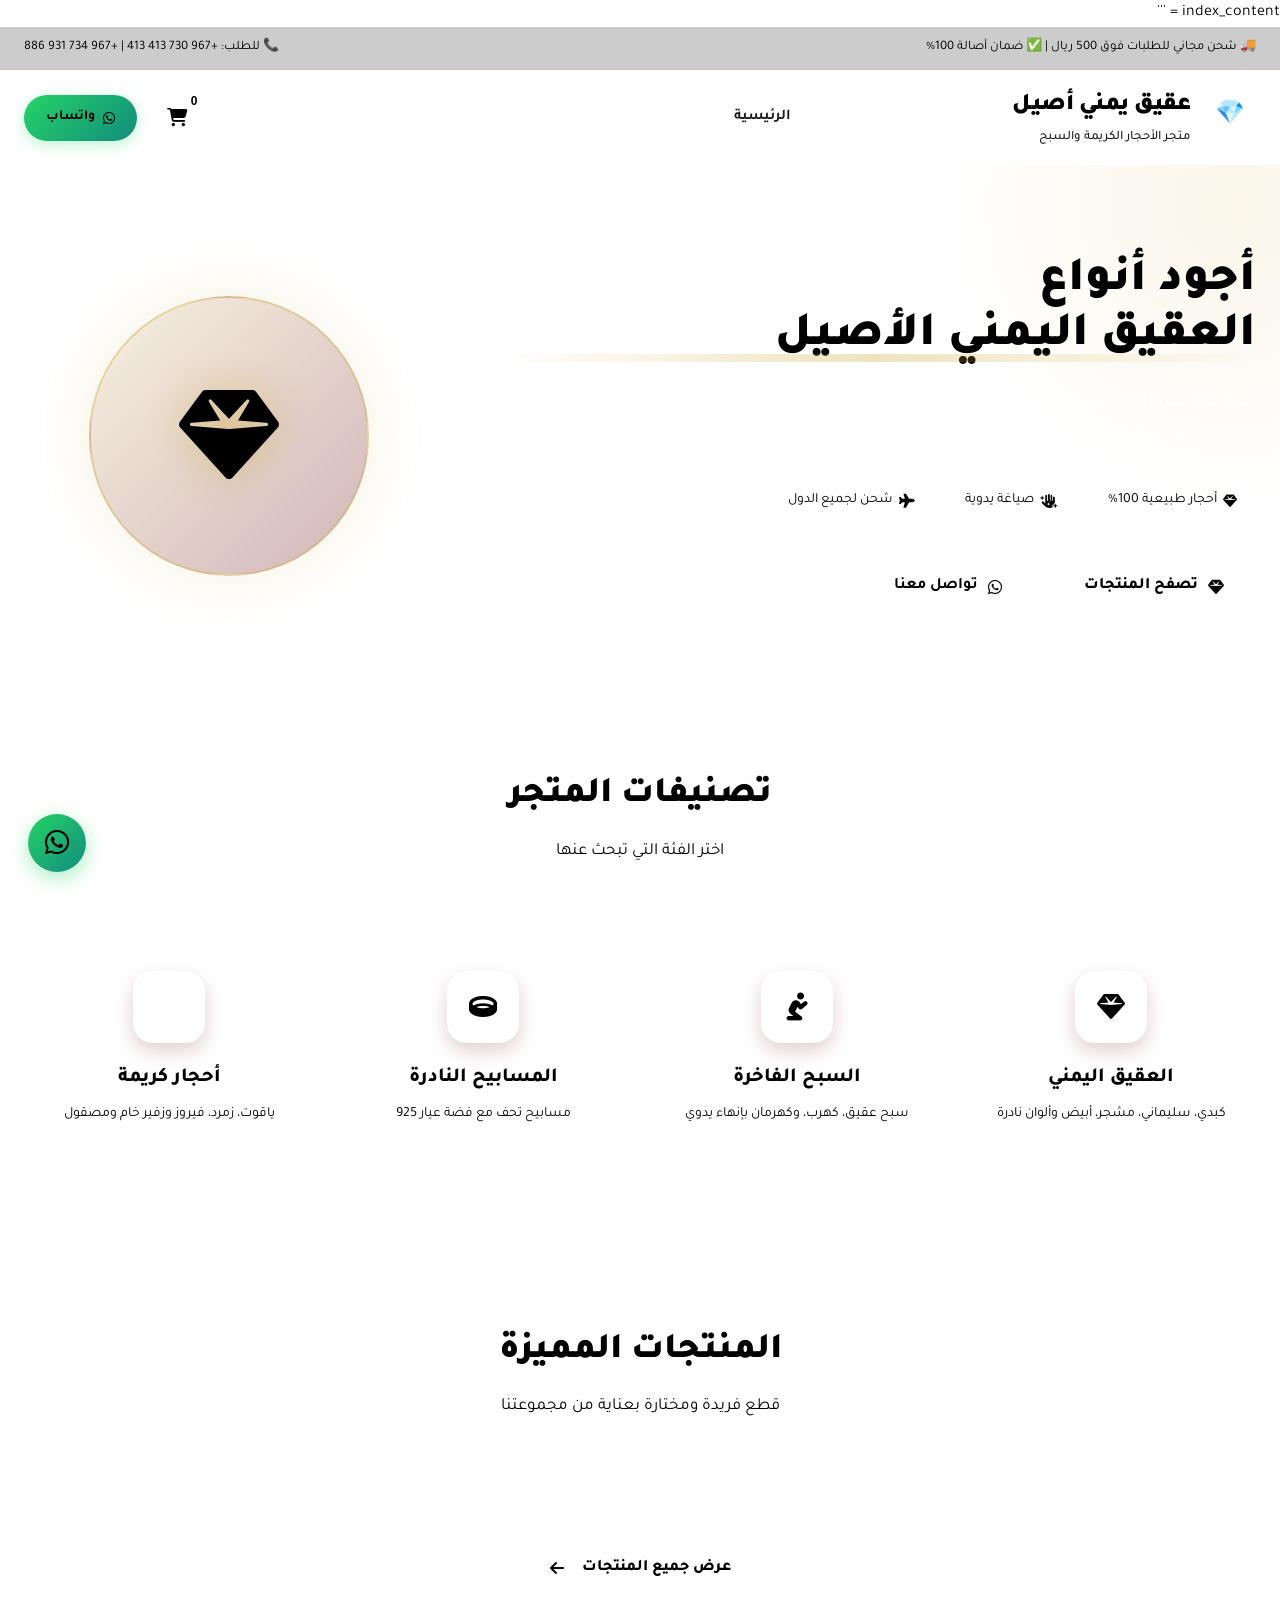
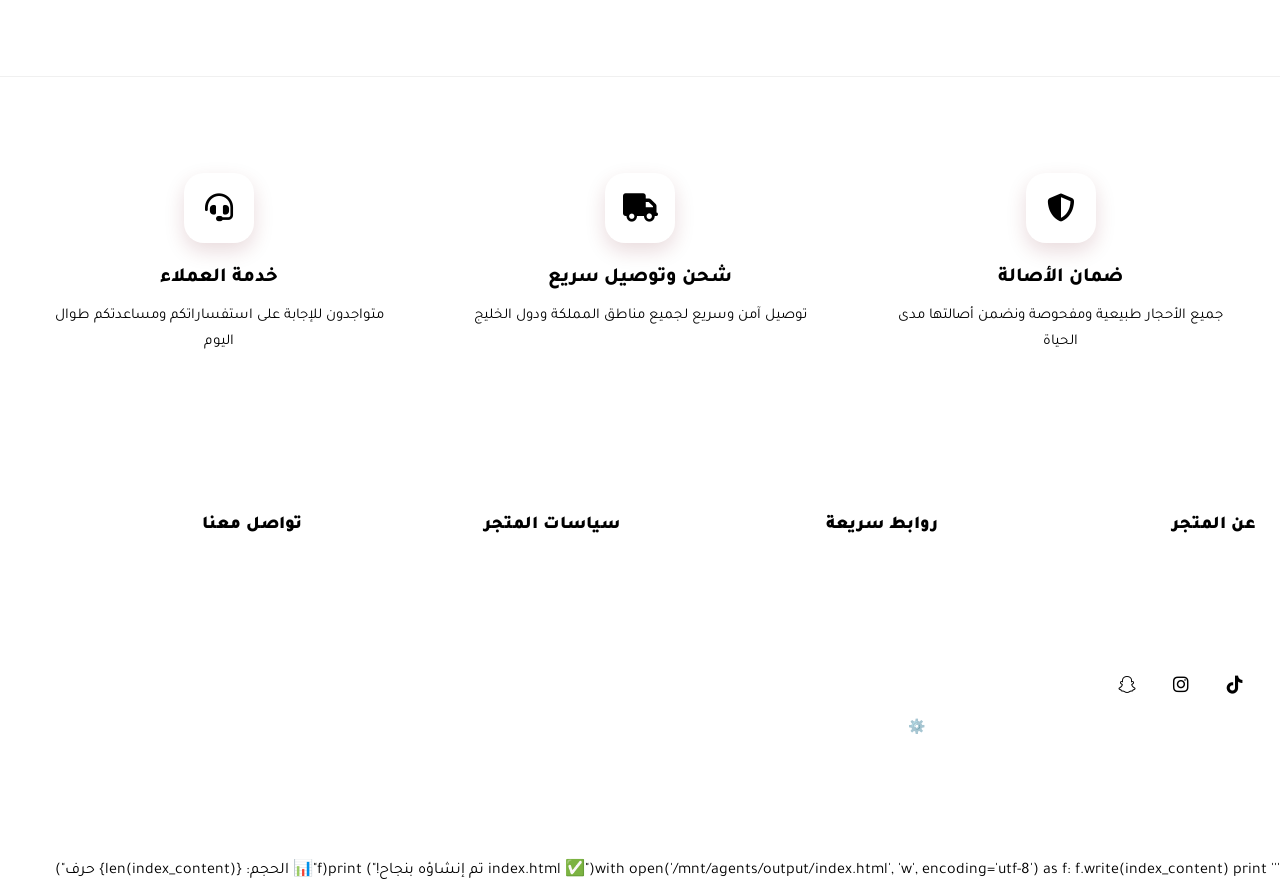
==== index.html @ d1521165 "Add files via upload" ====
index_content = '''<!DOCTYPE html>
<html lang="ar" dir="rtl">
<head>
    <meta charset="UTF-8">
    <meta name="viewport" content="width=device-width, initial-scale=1.0">
    <meta name="description" content="متجر عقيق يمني أصيل - أجود أنواع العقيق اليمني والأحجار الكريمة والسبح الفاخرة مباشرة من اليمن">
    <meta name="keywords" content="عقيق يمني, أحجار كريمة, سبح, مسباح, ياقوت, زمرد">
    <title>عقيق يمني أصيل - متجر الأحجار الكريمة والسبح</title>
    <link href="https://fonts.googleapis.com/css2?family=Tajawal:wght@300;400;500;700;800;900&display=swap" rel="stylesheet">
    <link rel="stylesheet" href="https://cdnjs.cloudflare.com/ajax/libs/font-awesome/6.4.0/css/all.min.css">
    <link rel="stylesheet" href="style.css">
</head>
<body>

    <!-- HEADER -->
    <header class="header">
        <div class="header-top">
            <div class="container">
                <span>🚚 شحن مجاني للطلبات فوق 500 ريال | ✅ ضمان أصالة 100%</span>
                <span>📞 للطلب: +967 730 413 413 | +967 734 931 886</span>
            </div>
        </div>
        <div class="header-main">
            <div class="container">
                <a href="index.html" class="logo">
                    <div class="logo-icon">💎</div>
                    <div class="logo-text">
                        <h1>عقيق يمني أصيل</h1>
                        <span>متجر الأحجار الكريمة والسبح</span>
                    </div>
                </a>
                
                <button class="mobile-menu-btn" aria-label="قائمة التصفح">
                    <i class="fas fa-bars"></i>
                </button>

                <ul class="nav-links">
                    <li><a href="index.html" class="active">الرئيسية</a></li>
                    <li><a href="products.html">المنتجات</a></li>
                    <li><a href="about.html">من نحن</a></li>
                    <li><a href="contact.html">اتصل بنا</a></li>
                </ul>
                <div class="header-actions">
                    <button class="cart-btn" onclick="toggleCart()" title="سلة التسوق">
                        <i class="fas fa-shopping-cart"></i>
                        <span class="cart-count" id="cartCount">0</span>
                    </button>
                    <a href="https://wa.me/967730413413" class="whatsapp-btn-header" target="_blank">
                        <i class="fab fa-whatsapp"></i>
                        واتساب
                    </a>
                </div>
            </div>
        </div>
    </header>

    <!-- HERO SECTION -->
    <section class="hero">
        <div class="container">
            <div class="hero-content">
                <h2>أجود أنواع <span>العقيق اليمني الأصيل</span></h2>
                <p>نقدم لكم تشكيلة فاخرة ومختارة بعناية من العقيق اليمني الطبيعي 100% والأحجار الكريمة والسبح الفاخرة المباشرة من جبال اليمن.</p>
                <div class="hero-badges">
                    <span class="badge"><i class="fas fa-gem"></i> أحجار طبيعية 100%</span>
                    <span class="badge"><i class="fas fa-hand-sparkles"></i> صياغة يدوية</span>
                    <span class="badge"><i class="fas fa-plane"></i> شحن لجميع الدول</span>
                </div>
                <div class="hero-buttons">
                    <a href="products.html" class="btn-primary">
                        <i class="fas fa-gem"></i>
                        تصفح المنتجات
                    </a>
                    <a href="https://wa.me/967730413413" class="btn-secondary" target="_blank">
                        <i class="fab fa-whatsapp"></i>
                        تواصل معنا
                    </a>
                </div>
            </div>
            <div class="hero-image">
                <div class="gem-showcase">
                    <i class="fas fa-gem"></i>
                </div>
            </div>
        </div>
    </section>

    <!-- CATEGORIES SECTION -->
    <section class="categories">
        <div class="container">
            <div class="section-title">
                <h3>تصنيفات المتجر</h3>
                <p>اختر الفئة التي تبحث عنها</p>
                <div class="line"></div>
            </div>
            <div class="categories-grid">
                <a href="products.html?cat=عقيق" class="category-card">
                    <div class="category-icon"><i class="fas fa-gem"></i></div>
                    <h4>العقيق اليمني</h4>
                    <p>كبدي، سليماني، مشجر، أبيض وألوان نادرة</p>
                </a>
                <a href="products.html?cat=سبح" class="category-card">
                    <div class="category-icon"><i class="fas fa-pray"></i></div>
                    <h4>السبح الفاخرة</h4>
                    <p>سبح عقيق، كهرب، وكهرمان بإنهاء يدوي</p>
                </a>
                <a href="products.html?cat=مسباح" class="category-card">
                    <div class="category-icon"><i class="fas fa-ring"></i></div>
                    <h4>المسابيح النادرة</h4>
                    <p>مسابيح تحف مع فضة عيار 925</p>
                </a>
                <a href="products.html?cat=أحجار كريمة" class="category-card">
                    <div class="category-icon"><i class="fas fa-sparkles"></i></div>
                    <h4>أحجار كريمة</h4>
                    <p>ياقوت، زمرد، فيروز وزفير خام ومصقول</p>
                </a>
            </div>
        </div>
    </section>

    <!-- FEATURED PRODUCTS SECTION -->
    <section class="products" style="background:var(--light);">
        <div class="container">
            <div class="section-title">
                <h3>المنتجات المميزة</h3>
                <p>قطع فريدة ومختارة بعناية من مجموعتنا</p>
                <div class="line"></div>
            </div>
            <div class="products-grid" id="featuredProducts">
                <!-- سيتم ملؤها عبر JavaScript -->
            </div>
            <div style="text-align: center; margin-top: 50px;">
                <a href="products.html" class="btn-primary">
                    عرض جميع المنتجات
                    <i class="fas fa-arrow-left" style="margin-right:8px;"></i>
                </a>
            </div>
        </div>
    </section>

    <!-- FEATURES SECTION -->
    <section class="features">
        <div class="container">
            <div class="features-grid">
                <div class="feature-item">
                    <div class="feature-icon"><i class="fas fa-shield-alt"></i></div>
                    <h4>ضمان الأصالة</h4>
                    <p>جميع الأحجار طبيعية ومفحوصة ونضمن أصالتها مدى الحياة</p>
                </div>
                <div class="feature-item">
                    <div class="feature-icon"><i class="fas fa-truck"></i></div>
                    <h4>شحن وتوصيل سريع</h4>
                    <p>توصيل آمن وسريع لجميع مناطق المملكة ودول الخليج</p>
                </div>
                <div class="feature-item">
                    <div class="feature-icon"><i class="fas fa-headset"></i></div>
                    <h4>خدمة العملاء</h4>
                    <p>متواجدون للإجابة على استفساراتكم ومساعدتكم طوال اليوم</p>
                </div>
            </div>
        </div>
    </section>

    <!-- FOOTER -->
    <footer class="footer">
        <div class="container">
            <div class="footer-grid">
                <div class="footer-section">
                    <h4>عن المتجر</h4>
                    <p>متجر متخصص في بيع العقيق اليمني الأصلي والأحجار الكريمة والسبح الفاخرة المباشرة من المصدر.</p>
                    <div class="social-links">
                        <a href="#" aria-label="تيك توك"><i class="fab fa-tiktok"></i></a>
                        <a href="#" aria-label="انستغرام"><i class="fab fa-instagram"></i></a>
                        <a href="#" aria-label="سناب شات"><i class="fab fa-snapchat"></i></a>
                    </div>
                </div>
                <div class="footer-section">
                    <h4>روابط سريعة</h4>
                    <ul class="footer-links">
                        <li><a href="index.html">الرئيسية</a></li>
                        <li><a href="products.html">المنتجات</a></li>
                        <li><a href="about.html">من نحن</a></li>
                        <li><a href="contact.html">اتصل بنا</a></li>
                        <li><a href="admin.html">⚙️ لوحة الإدارة</a></li>
                    </ul>
                </div>
                <div class="footer-section">
                    <h4>سياسات المتجر</h4>
                    <ul class="footer-links">
                        <li><a href="privacy.html">سياسة الخصوصية</a></li>
                        <li><a href="return.html">سياسة الإرجاع</a></li>
                        <li><a href="terms.html">شروط الاستخدام</a></li>
                    </ul>
                </div>
                <div class="footer-section footer-contact">
                    <h4>تواصل معنا</h4>
                    <p><i class="fab fa-whatsapp"></i> +967 730 413 413 (محمد مقبل)</p>
                    <p><i class="fab fa-whatsapp"></i> +967 734 931 886 (مازن الصانع)</p>
                    <p><i class="fas fa-envelope"></i> info@yemeni-agates.com</p>
                </div>
            </div>
            <div class="footer-bottom">
                <p>© 2026 عقيق يمني أصيل. جميع الحقوق محفوظة.</p>
            </div>
        </div>
    </footer>

    <!-- CART SIDEBAR -->
    <div class="cart-overlay" id="cartOverlay" onclick="toggleCart()"></div>
    <div class="cart-sidebar" id="cartSidebar">
        <div class="cart-header">
            <h3>🛒 سلة التسوق</h3>
            <button class="close-cart" onclick="toggleCart()"><i class="fas fa-times"></i></button>
        </div>
        <div class="cart-items" id="cartItems">
            <div class="cart-empty">
                <i class="fas fa-shopping-cart"></i>
                <p>السلة فارغة</p>
            </div>
        </div>
        <div class="cart-footer" id="cartFooter" style="display: none;">
            <div class="cart-total">
                <span>الإجمالي:</span>
                <span id="cartTotal">0 ريال</span>
            </div>
            <button class="checkout-btn" onclick="checkoutWhatsApp()">
                <i class="fab fa-whatsapp"></i>
                إتمام الطلب عبر واتساب
            </button>
        </div>
    </div>

    <!-- WHATSAPP FLOAT BUTTON -->
    <div class="whatsapp-float">
        <a href="https://wa.me/967730413413" target="_blank" title="تواصل معنا عبر واتساب" aria-label="واتساب">
            <i class="fab fa-whatsapp"></i>
        </a>
    </div>

    <div class="toast" id="toast">
        <i class="fas fa-check-circle"></i>
        <span id="toastMessage">تمت الإضافة للسلة</span>
    </div>

    <script src="app.js"></script>
</body>
</html>'''

with open('/mnt/agents/output/index.html', 'w', encoding='utf-8') as f:
    f.write(index_content)

print("✅ index.html تم إنشاؤه بنجاح!")
print(f"📊 الحجم: {len(index_content)} حرف")
---- style.css ----
css_content = '''@import url('https://fonts.googleapis.com/css2?family=Tajawal:wght@300;400;500;700;800;900&display=swap');

:root {
    --primary: #6B0F1A;
    --primary-light: #9B2335;
    --primary-dark: #4A0810;
    --gold: #C9A227;
    --gold-light: #E8D5A3;
    --gold-dark: #9A7B1A;
    --dark: #0F0F0F;
    --dark-light: #1A1A1A;
    --light: #FAF7F2;
    --white: #FFFFFF;
    --gray: #6B7280;
    --gray-light: #9CA3AF;
    --gray-bg: #F3F4F6;
    --success: #059669;
    --danger: #DC2626;
    --shadow-sm: 0 1px 2px 0 rgba(0, 0, 0, 0.05);
    --shadow: 0 4px 6px -1px rgba(0, 0, 0, 0.1), 0 2px 4px -1px rgba(0, 0, 0, 0.06);
    --shadow-md: 0 10px 15px -3px rgba(0, 0, 0, 0.1), 0 4px 6px -2px rgba(0, 0, 0, 0.05);
    --shadow-lg: 0 20px 25px -5px rgba(0, 0, 0, 0.1), 0 10px 10px -5px rgba(0, 0, 0, 0.04);
    --shadow-gold: 0 4px 20px rgba(201, 162, 39, 0.25);
    --radius-sm: 8px;
    --radius: 12px;
    --radius-lg: 20px;
    --radius-xl: 28px;
    --transition: all 0.3s cubic-bezier(0.4, 0, 0.2, 1);
}

* { margin: 0; padding: 0; box-sizing: border-box; }

html { scroll-behavior: smooth; }

body {
    font-family: 'Tajawal', sans-serif;
    background: var(--light);
    color: var(--dark);
    line-height: 1.7;
    overflow-x: hidden;
    font-size: 16px;
}

.container { max-width: 1280px; margin: 0 auto; padding: 0 24px; }

/* ===== SCROLLBAR ===== */
::-webkit-scrollbar { width: 8px; }
::-webkit-scrollbar-track { background: var(--light); }
::-webkit-scrollbar-thumb { background: var(--primary); border-radius: 4px; }
::-webkit-scrollbar-thumb:hover { background: var(--primary-dark); }

/* ===== ANIMATIONS ===== */
@keyframes fadeInUp {
    from { opacity: 0; transform: translateY(30px); }
    to { opacity: 1; transform: translateY(0); }
}

@keyframes fadeIn {
    from { opacity: 0; }
    to { opacity: 1; }
}

@keyframes shimmer {
    0% { background-position: -1000px 0; }
    100% { background-position: 1000px 0; }
}

@keyframes float {
    0%, 100% { transform: translateY(0); }
    50% { transform: translateY(-10px); }
}

@keyframes pulse-gold {
    0%, 100% { box-shadow: 0 0 0 0 rgba(201, 162, 39, 0.4); }
    50% { box-shadow: 0 0 0 15px rgba(201, 162, 39, 0); }
}

.animate-fade-in { animation: fadeIn 0.6s ease-out; }
.animate-fade-up { animation: fadeInUp 0.6s ease-out; }

/* ===== HEADER ===== */
.header {
    background: linear-gradient(135deg, var(--primary) 0%, var(--primary-dark) 100%);
    position: sticky;
    top: 0;
    z-index: 1000;
    box-shadow: var(--shadow-lg);
}

.header-top {
    background: rgba(0,0,0,0.2);
    padding: 10px 0;
    font-size: 13px;
    color: var(--gold-light);
    border-bottom: 1px solid rgba(201, 162, 39, 0.15);
}

.header-top .container {
    display: flex;
    justify-content: space-between;
    align-items: center;
    flex-wrap: wrap;
    gap: 8px;
}

.header-main { padding: 16px 0; }
.header-main .container {
    display: flex;
    justify-content: space-between;
    align-items: center;
    gap: 20px;
}

.logo {
    display: flex;
    align-items: center;
    gap: 14px;
    color: var(--white);
    text-decoration: none;
    transition: var(--transition);
}

.logo:hover { transform: scale(1.02); }

.logo-icon {
    width: 52px;
    height: 52px;
    background: linear-gradient(135deg, var(--gold), var(--gold-light));
    border-radius: 50%;
    display: flex;
    align-items: center;
    justify-content: center;
    font-size: 24px;
    color: var(--primary);
    box-shadow: var(--shadow-gold);
    animation: float 3s ease-in-out infinite;
}

.logo-text h1 { font-size: 24px; font-weight: 900; color: var(--white); letter-spacing: -0.5px; }
.logo-text span { font-size: 13px; color: var(--gold-light); opacity: 0.9; font-weight: 500; }

.nav-links {
    display: flex;
    gap: 8px;
    list-style: none;
    align-items: center;
}

.nav-links a {
    color: rgba(255,255,255,0.9);
    text-decoration: none;
    font-weight: 600;
    font-size: 15px;
    padding: 10px 20px;
    border-radius: 30px;
    transition: var(--transition);
    position: relative;
    overflow: hidden;
}

.nav-links a::before {
    content: '';
    position: absolute;
    top: 0; left: 0; right: 0; bottom: 0;
    background: rgba(255,255,255,0.1);
    border-radius: 30px;
    transform: scaleX(0);
    transform-origin: right;
    transition: transform 0.3s ease;
}

.nav-links a:hover::before,
.nav-links a.active::before { transform: scaleX(1); }

.nav-links a:hover,
.nav-links a.active {
    color: var(--gold-light);
}

.header-actions { display: flex; align-items: center; gap: 16px; }

.cart-btn {
    position: relative;
    background: linear-gradient(135deg, var(--gold), var(--gold-dark));
    color: var(--primary-dark);
    border: none;
    width: 48px;
    height: 48px;
    border-radius: 50%;
    cursor: pointer;
    font-size: 18px;
    box-shadow: var(--shadow-gold);
    transition: var(--transition);
    display: flex;
    align-items: center;
    justify-content: center;
}

.cart-btn:hover { transform: scale(1.1) rotate(-5deg); }

.cart-count {
    position: absolute;
    top: -4px;
    right: -4px;
    background: var(--white);
    color: var(--primary);
    width: 22px;
    height: 22px;
    border-radius: 50%;
    font-size: 12px;
    font-weight: 900;
    display: flex;
    align-items: center;
    justify-content: center;
    box-shadow: var(--shadow-sm);
}

.whatsapp-btn-header {
    background: linear-gradient(135deg, #25D366, #128C7E);
    color: var(--white);
    padding: 11px 22px;
    border-radius: 30px;
    font-weight: 700;
    font-size: 14px;
    display: flex;
    align-items: center;
    gap: 8px;
    text-decoration: none;
    box-shadow: 0 4px 15px rgba(37, 211, 102, 0.3);
    transition: var(--transition);
}

.whatsapp-btn-header:hover {
    transform: translateY(-2px);
    box-shadow: 0 6px 20px rgba(37, 211, 102, 0.4);
}

.mobile-menu-btn {
    display: none;
    background: rgba(255,255,255,0.1);
    border: none;
    color: var(--white);
    width: 44px;
    height: 44px;
    border-radius: 12px;
    font-size: 20px;
    cursor: pointer;
    backdrop-filter: blur(10px);
}

/* ===== HERO SECTION ===== */
.hero {
    background: linear-gradient(135deg, var(--primary) 0%, var(--primary-dark) 50%, #2D0A0F 100%);
    padding: 90px 0 70px;
    color: var(--white);
    position: relative;
    overflow: hidden;
}

.hero::before {
    content: '';
    position: absolute;
    top: -50%;
    right: -20%;
    width: 600px;
    height: 600px;
    background: radial-gradient(circle, rgba(201, 162, 39, 0.1) 0%, transparent 70%);
    border-radius: 50%;
}

.hero .container {
    display: grid;
    grid-template-columns: 1.3fr 0.7fr;
    gap: 60px;
    align-items: center;
    position: relative;
    z-index: 1;
}

.hero-content { animation: fadeInUp 0.8s ease-out; }

.hero-content h2 {
    font-size: 48px;
    font-weight: 900;
    line-height: 1.15;
    margin-bottom: 20px;
    color: var(--white);
}

.hero-content h2 span {
    color: var(--gold);
    display: block;
    position: relative;
}

.hero-content h2 span::after {
    content: '';
    position: absolute;
    bottom: 4px;
    right: 0;
    width: 100%;
    height: 8px;
    background: linear-gradient(90deg, transparent, rgba(201, 162, 39, 0.3), transparent);
    border-radius: 4px;
}

.hero-content p {
    font-size: 18px;
    color: rgba(255,255,255,0.85);
    margin-bottom: 30px;
    line-height: 1.8;
    max-width: 90%;
}

.hero-badges { display: flex; gap: 12px; margin-bottom: 35px; flex-wrap: wrap; }

.badge {
    background: rgba(255,255,255,0.08);
    padding: 8px 18px;
    border-radius: 30px;
    font-size: 14px;
    color: var(--white);
    border: 1px solid rgba(255,255,255,0.15);
    backdrop-filter: blur(10px);
    display: flex;
    align-items: center;
    gap: 6px;
}

.hero-buttons { display: flex; gap: 16px; flex-wrap: wrap; }

.btn-primary {
    background: linear-gradient(135deg, var(--gold), var(--gold-dark));
    color: var(--primary-dark);
    padding: 14px 32px;
    border-radius: 30px;
    text-decoration: none;
    font-weight: 800;
    font-size: 16px;
    display: inline-flex;
    align-items: center;
    gap: 10px;
    box-shadow: var(--shadow-gold);
    transition: var(--transition);
    border: none;
    cursor: pointer;
}

.btn-primary:hover {
    transform: translateY(-3px);
    box-shadow: 0 8px 25px rgba(201, 162, 39, 0.4);
}

.btn-secondary {
    background: transparent;
    color: var(--white);
    padding: 14px 32px;
    border-radius: 30px;
    text-decoration: none;
    font-weight: 700;
    font-size: 16px;
    border: 2px solid rgba(255,255,255,0.25);
    display: inline-flex;
    align-items: center;
    gap: 10px;
    transition: var(--transition);
    backdrop-filter: blur(10px);
}

.btn-secondary:hover {
    background: rgba(255,255,255,0.1);
    border-color: rgba(255,255,255,0.4);
    transform: translateY(-3px);
}

.gem-showcase {
    width: 280px;
    height: 280px;
    background: linear-gradient(135deg, rgba(201, 162, 39, 0.15), rgba(107, 15, 26, 0.3));
    border-radius: 50%;
    display: flex;
    align-items: center;
    justify-content: center;
    margin: 0 auto;
    border: 2px solid rgba(201, 162, 39, 0.3);
    box-shadow: 0 0 60px rgba(201, 162, 39, 0.15);
    animation: float 4s ease-in-out infinite;
}

.gem-showcase i { font-size: 100px; color: var(--gold); filter: drop-shadow(0 0 20px rgba(201, 162, 39, 0.4)); }

/* ===== CATEGORIES ===== */
.categories { padding: 80px 0; background: var(--white); }

.categories-grid {
    display: grid;
    grid-template-columns: repeat(auto-fit, minmax(240px, 1fr));
    gap: 24px;
}

.category-card {
    background: var(--light);
    border-radius: var(--radius-lg);
    padding: 35px 25px;
    text-align: center;
    text-decoration: none;
    color: var(--dark);
    border: 1px solid transparent;
    transition: var(--transition);
    display: block;
    position: relative;
    overflow: hidden;
}

.category-card::before {
    content: '';
    position: absolute;
    top: 0; left: 0; right: 0;
    height: 4px;
    background: linear-gradient(90deg, var(--primary), var(--gold));
    transform: scaleX(0);
    transition: transform 0.3s ease;
}

.category-card:hover::before { transform: scaleX(1); }

.category-card:hover {
    transform: translateY(-8px);
    box-shadow: var(--shadow-lg);
    border-color: rgba(201, 162, 39, 0.2);
}

.category-icon {
    width: 72px;
    height: 72px;
    background: linear-gradient(135deg, var(--primary), var(--primary-light));
    border-radius: 20px;
    display: flex;
    align-items: center;
    justify-content: center;
    margin: 0 auto 18px;
    font-size: 28px;
    color: var(--gold);
    box-shadow: 0 8px 20px rgba(107, 15, 26, 0.2);
    transition: var(--transition);
}

.category-card:hover .category-icon {
    transform: scale(1.1) rotate(-5deg);
}

.category-card h4 { font-size: 20px; font-weight: 800; color: var(--primary); margin-bottom: 8px; }
.category-card p { font-size: 14px; color: var(--gray); line-height: 1.6; }

/* ===== SECTION TITLES ===== */
.section-title { text-align: center; margin-bottom: 50px; }
.section-title h3 { font-size: 36px; font-weight: 900; color: var(--dark); margin-bottom: 10px; }
.section-title p { color: var(--gray); font-size: 17px; }
.section-title .line {
    width: 60px;
    height: 4px;
    background: linear-gradient(90deg, var(--primary), var(--gold));
    margin: 15px auto 0;
    border-radius: 2px;
}

/* ===== FILTER TABS ===== */
.filter-tabs {
    display: flex;
    gap: 12px;
    justify-content: center;
    margin-bottom: 40px;
    flex-wrap: wrap;
}

.filter-tab {
    padding: 10px 24px;
    border-radius: 30px;
    border: 1.5px solid #E5E7EB;
    background: var(--white);
    font-weight: 600;
    font-size: 15px;
    cursor: pointer;
    transition: var(--transition);
    color: var(--gray);
    font-family: 'Tajawal', sans-serif;
}

.filter-tab:hover {
    border-color: var(--primary);
    color: var(--primary);
}

.filter-tab.active {
    background: linear-gradient(135deg, var(--primary), var(--primary-light));
    color: var(--white);
    border-color: var(--primary);
    box-shadow: 0 4px 15px rgba(107, 15, 26, 0.25);
}

/* ===== SEARCH BAR ===== */
.search-box {
    max-width: 500px;
    margin: 0 auto 35px;
    position: relative;
}

.search-box input {
    width: 100%;
    padding: 14px 50px 14px 20px;
    border: 2px solid #E5E7EB;
    border-radius: 30px;
    font-size: 15px;
    font-family: 'Tajawal', sans-serif;
    transition: var(--transition);
    background: var(--white);
}

.search-box input:focus {
    outline: none;
    border-color: var(--gold);
    box-shadow: 0 0 0 4px rgba(201, 162, 39, 0.1);
}

.search-box i {
    position: absolute;
    right: 20px;
    top: 50%;
    transform: translateY(-50%);
    color: var(--gray-light);
    font-size: 18px;
}

/* ===== PRODUCT CARDS ===== */
.products { padding: 80px 0; }
.products-grid {
    display: grid;
    grid-template-columns: repeat(auto-fill, minmax(280px, 1fr));
    gap: 28px;
}

.product-card {
    background: var(--white);
    border-radius: var(--radius-lg);
    overflow: hidden;
    transition: var(--transition);
    border: 1px solid #F0F0F0;
    position: relative;
    box-shadow: var(--shadow-sm);
}

.product-card:hover {
    transform: translateY(-8px);
    box-shadow: var(--shadow-lg);
    border-color: rgba(201, 162, 39, 0.2);
}

.product-image {
    position: relative;
    aspect-ratio: 1;
    background: linear-gradient(135deg, #F8F8F8, #F0F0F0);
    overflow: hidden;
    display: flex;
    align-items: center;
    justify-content: center;
}

.product-image img {
    width: 100%;
    height: 100%;
    object-fit: cover;
    transition: transform 0.5s ease;
}

.product-card:hover .product-image img { transform: scale(1.08); }

.product-badges {
    position: absolute;
    top: 14px;
    right: 14px;
    z-index: 2;
    display: flex;
    flex-direction: column;
    gap: 6px;
}

.product-badge {
    padding: 5px 14px;
    border-radius: 20px;
    font-size: 12px;
    font-weight: 800;
    box-shadow: var(--shadow-sm);
}

.badge-new { background: linear-gradient(135deg, var(--gold), var(--gold-dark)); color: var(--primary-dark); }
.badge-sale { background: linear-gradient(135deg, var(--primary), var(--primary-light)); color: var(--white); }
.badge-hot { background: linear-gradient(135deg, #EF4444, #DC2626); color: var(--white); }
.badge-sold { background: linear-gradient(135deg, #6B7280, #4B5563); color: var(--white); }

.product-actions {
    position: absolute;
    bottom: 16px;
    left: 50%;
    transform: translateX(-50%) translateY(15px);
    display: flex;
    gap: 12px;
    opacity: 0;
    transition: all 0.35s ease;
    z-index: 10;
}

.product-card:hover .product-actions {
    opacity: 1;
    transform: translateX(-50%) translateY(0);
}

.action-btn {
    width: 46px;
    height: 46px;
    border-radius: 50%;
    border: none;
    cursor: pointer;
    display: flex;
    align-items: center;
    justify-content: center;
    font-size: 18px;
    box-shadow: 0 4px 15px rgba(0,0,0,0.2);
    text-decoration: none;
    transition: var(--transition);
}

.action-btn:hover { transform: scale(1.15); }

.action-btn.add-cart { background: var(--primary); color: var(--white); }
.action-btn.whatsapp { background: #25D366; color: var(--white); }
.action-btn.view { background: var(--white); color: var(--primary); }

.product-info { padding: 22px; }

.product-category {
    font-size: 13px;
    color: var(--gold-dark);
    font-weight: 800;
    margin-bottom: 6px;
    text-transform: uppercase;
    letter-spacing: 0.5px;
}

.product-name {
    font-size: 17px;
    font-weight: 800;
    color: var(--dark);
    margin-bottom: 10px;
    line-height: 1.4;
}

.product-specs {
    display: flex;
    gap: 16px;
    font-size: 13px;
    color: var(--gray);
    margin-bottom: 14px;
}

.product-specs span { display: flex; align-items: center; gap: 5px; }

.product-price {
    display: flex;
    align-items: center;
    gap: 12px;
    flex-wrap: wrap;
}

.current-price {
    font-size: 22px;
    font-weight: 900;
    color: var(--primary);
}

.old-price {
    font-size: 15px;
    color: var(--gray-light);
    text-decoration: line-through;
}

/* ===== FEATURES SECTION ===== */
.features { padding: 60px 0; background: var(--white); border-top: 1px solid #F0F0F0; }

.features-grid {
    display: grid;
    grid-template-columns: repeat(auto-fit, minmax(280px, 1fr));
    gap: 30px;
}

.feature-item {
    text-align: center;
    padding: 35px 25px;
    border-radius: var(--radius-lg);
    background: var(--light);
    border: 1px solid transparent;
    transition: var(--transition);
}

.feature-item:hover {
    border-color: rgba(201, 162, 39, 0.2);
    transform: translateY(-4px);
    box-shadow: var(--shadow-md);
}

.feature-icon {
    width: 70px;
    height: 70px;
    background: linear-gradient(135deg, var(--primary), var(--primary-light));
    border-radius: 20px;
    display: flex;
    align-items: center;
    justify-content: center;
    margin: 0 auto 18px;
    font-size: 28px;
    color: var(--gold);
    box-shadow: 0 8px 20px rgba(107, 15, 26, 0.15);
}

.feature-item h4 { font-size: 20px; font-weight: 800; color: var(--dark); margin-bottom: 8px; }
.feature-item p { font-size: 15px; color: var(--gray); line-height: 1.7; }

/* ===== CART SIDEBAR ===== */
.cart-overlay {
    position: fixed; top: 0; left: 0; right: 0; bottom: 0;
    background: rgba(0,0,0,0.6); z-index: 2000;
    opacity: 0; visibility: hidden; transition: all 0.3s ease;
    backdrop-filter: blur(4px);
}
.cart-overlay.active { opacity: 1; visibility: visible; }

.cart-sidebar {
    position: fixed; top: 0; left: 0;
    width: 400px; max-width: 92vw; height: 100vh;
    background: var(--white); z-index: 2001;
    transform: translateX(-100%); transition: transform 0.35s cubic-bezier(0.4, 0, 0.2, 1);
    display: flex; flex-direction: column;
    box-shadow: var(--shadow-lg);
}
.cart-sidebar.active { transform: translateX(0); }

.cart-header {
    padding: 22px;
    background: linear-gradient(135deg, var(--primary), var(--primary-dark));
    color: var(--white);
    display: flex;
    justify-content: space-between;
    align-items: center;
}

.cart-header h3 { font-size: 20px; font-weight: 800; }
.close-cart {
    background: rgba(255,255,255,0.15);
    border: none;
    width: 36px;
    height: 36px;
    border-radius: 10px;
    font-size: 18px;
    cursor: pointer;
    color: var(--white);
    display: flex;
    align-items: center;
    justify-content: center;
    transition: var(--transition);
}
.close-cart:hover { background: rgba(255,255,255,0.25); }

.cart-items { flex: 1; overflow-y: auto; padding: 20px; }

.cart-empty {
    text-align: center;
    padding: 60px 20px;
    color: var(--gray-light);
}

.cart-empty i { font-size: 50px; margin-bottom: 15px; color: var(--gold-light); }
.cart-empty p { font-size: 16px; }

.cart-item {
    display: flex;
    gap: 14px;
    padding: 14px;
    background: var(--light);
    border-radius: var(--radius);
    margin-bottom: 12px;
    position: relative;
    border: 1px solid transparent;
    transition: var(--transition);
}

.cart-item:hover { border-color: rgba(201, 162, 39, 0.2); }

.cart-item-image {
    width: 70px;
    height: 70px;
    border-radius: 10px;
    overflow: hidden;
    flex-shrink: 0;
    background: var(--white);
}

.cart-item-image img { width: 100%; height: 100%; object-fit: cover; }

.cart-item-details { flex: 1; }
.cart-item-name { font-weight: 800; font-size: 14px; color: var(--dark); margin-bottom: 4px; }
.cart-item-price { color: var(--primary); font-weight: 900; font-size: 15px; }

.cart-item-qty {
    display: flex;
    align-items: center;
    gap: 10px;
    margin-top: 8px;
}

.qty-btn {
    width: 28px;
    height: 28px;
    border-radius: 8px;
    border: 1.5px solid #E5E7EB;
    background: var(--white);
    cursor: pointer;
    font-weight: 700;
    color: var(--dark);
    transition: var(--transition);
    display: flex;
    align-items: center;
    justify-content: center;
}

.qty-btn:hover { border-color: var(--primary); color: var(--primary); }

.remove-item {
    position: absolute;
    top: 8px;
    left: 8px;
    background: #FEE2E2;
    color: var(--danger);
    border: none;
    width: 24px;
    height: 24px;
    border-radius: 6px;
    cursor: pointer;
    font-size: 11px;
    display: flex;
    align-items: center;
    justify-content: center;
    transition: var(--transition);
}

.remove-item:hover { background: var(--danger); color: var(--white); }

.cart-footer {
    padding: 22px;
    border-top: 1px solid #F0F0F0;
    background: var(--white);
}

.cart-total {
    display: flex;
    justify-content: space-between;
    margin-bottom: 16px;
    font-size: 18px;
    font-weight: 900;
    color: var(--dark);
}

.checkout-btn {
    width: 100%;
    background: linear-gradient(135deg, #25D366, #128C7E);
    color: var(--white);
    border: none;
    padding: 14px;
    border-radius: 30px;
    font-weight: 800;
    font-size: 16px;
    cursor: pointer;
    display: flex;
    align-items: center;
    justify-content: center;
    gap: 10px;
    transition: var(--transition);
    box-shadow: 0 4px 15px rgba(37, 211, 102, 0.3);
}

.checkout-btn:hover {
    transform: translateY(-2px);
    box-shadow: 0 6px 20px rgba(37, 211, 102, 0.4);
}

/* ===== FOOTER ===== */
.footer { background: var(--dark); color: var(--white); padding: 60px 0 0; }

.footer-grid {
    display: grid;
    grid-template-columns: repeat(auto-fit, minmax(220px, 1fr));
    gap: 40px;
    margin-bottom: 40px;
}

.footer-section h4 {
    color: var(--gold);
    margin-bottom: 18px;
    font-weight: 900;
    font-size: 18px;
    position: relative;
    padding-bottom: 10px;
}

.footer-section h4::after {
    content: '';
    position: absolute;
    bottom: 0;
    right: 0;
    width: 40px;
    height: 3px;
    background: linear-gradient(90deg, var(--gold), transparent);
    border-radius: 2px;
}

.footer-section p { color: rgba(255,255,255,0.7); font-size: 14px; line-height: 1.8; }

.footer-links { list-style: none; }
.footer-links li { margin-bottom: 10px; }
.footer-links a {
    color: rgba(255,255,255,0.7);
    text-decoration: none;
    font-size: 14px;
    transition: var(--transition);
    display: inline-flex;
    align-items: center;
    gap: 8px;
}

.footer-links a::before {
    content: '›';
    color: var(--gold);
    font-size: 18px;
    line-height: 1;
}

.footer-links a:hover { color: var(--gold-light); padding-right: 5px; }

.footer-contact p {
    display: flex;
    align-items: center;
    gap: 10px;
    margin-bottom: 10px;
    color: rgba(255,255,255,0.8);
    font-size: 14px;
}

.footer-contact i { color: var(--gold); font-size: 16px; }

.social-links { display: flex; gap: 12px; margin-top: 20px; }

.social-links a {
    width: 42px;
    height: 42px;
    border-radius: 12px;
    background: rgba(255,255,255,0.08);
    display: flex;
    align-items: center;
    justify-content: center;
    color: var(--white);
    text-decoration: none;
    transition: var(--transition);
    font-size: 18px;
}

.social-links a:hover {
    background: var(--gold);
    color: var(--primary-dark);
    transform: translateY(-3px);
}

.footer-bottom {
    border-top: 1px solid rgba(255,255,255,0.08);
    padding: 20px 0;
    text-align: center;
    font-size: 13px;
    color: rgba(255,255,255,0.5);
}

/* ===== WHATSAPP FLOAT ===== */
.whatsapp-float {
    position: fixed;
    bottom: 28px;
    left: 28px;
    z-index: 1500;
}

.whatsapp-float a {
    width: 58px;
    height: 58px;
    background: linear-gradient(135deg, #25D366, #128C7E);
    border-radius: 50%;
    display: flex;
    align-items: center;
    justify-content: center;
    color: var(--white);
    font-size: 28px;
    text-decoration: none;
    box-shadow: 0 6px 20px rgba(37, 211, 102, 0.4);
    animation: pulse-gold 2s infinite;
    transition: var(--transition);
}

.whatsapp-float a:hover {
    transform: scale(1.1);
    box-shadow: 0 8px 25px rgba(37, 211, 102, 0.5);
}

/* ===== TOAST ===== */
.toast {
    position: fixed;
    bottom: 28px;
    right: 28px;
    background: var(--dark);
    color: var(--white);
    padding: 14px 24px;
    border-radius: var(--radius);
    display: flex;
    align-items: center;
    gap: 12px;
    z-index: 3000;
    transform: translateX(150%);
    transition: transform 0.4s cubic-bezier(0.4, 0, 0.2, 1);
    box-shadow: var(--shadow-lg);
    font-weight: 600;
    font-size: 15px;
}

.toast i { color: var(--gold); font-size: 20px; }
.toast.show { transform: translateX(0); }

/* ===== POLICY PAGES ===== */
.policy-page { padding: 80px 0; background: var(--white); min-height: 70vh; }

.policy-content {
    max-width: 800px;
    margin: 0 auto;
}

.policy-content h4 {
    color: var(--primary);
    font-size: 22px;
    font-weight: 800;
    margin: 35px 0 15px;
    padding-right: 16px;
    border-right: 4px solid var(--gold);
}

.policy-content p {
    color: var(--gray);
    font-size: 16px;
    line-height: 2;
    margin-bottom: 15px;
}

.policy-content ul {
    list-style: none;
    padding: 0;
    margin-bottom: 20px;
}

.policy-content ul li {
    color: var(--gray);
    font-size: 16px;
    line-height: 2;
    padding-right: 28px;
    position: relative;
    margin-bottom: 8px;
}

.policy-content ul li::before {
    content: '';
    position: absolute;
    right: 8px;
    top: 14px;
    width: 8px;
    height: 8px;
    background: var(--gold);
    border-radius: 50%;
}

/* ===== ADMIN PANEL ===== */
.admin-panel { min-height: 100vh; background: var(--light); }

.login-overlay {
    position: fixed;
    top: 0; left: 0; right: 0; bottom: 0;
    background: linear-gradient(135deg, var(--primary), var(--primary-dark));
    display: flex;
    align-items: center;
    justify-content: center;
    z-index: 1000;
}

.login-box {
    background: var(--white);
    padding: 45px;
    border-radius: var(--radius-xl);
    width: 100%;
    max-width: 420px;
    box-shadow: var(--shadow-lg);
    text-align: center;
}

.login-box h3 { font-size: 24px; font-weight: 900; color: var(--primary); margin-bottom: 8px; }
.login-box p { color: var(--gray); margin-bottom: 28px; font-size: 15px; }

.login-box input {
    width: 100%;
    padding: 14px 18px;
    border: 2px solid #E5E7EB;
    border-radius: var(--radius);
    font-size: 16px;
    font-family: 'Tajawal', sans-serif;
    transition: var(--transition);
    margin-bottom: 8px;
}

.login-box input:focus {
    outline: none;
    border-color: var(--gold);
    box-shadow: 0 0 0 4px rgba(201, 162, 39, 0.1);
}

.admin-header {
    background: linear-gradient(135deg, var(--primary), var(--primary-dark));
    color: var(--white);
    padding: 22px 0;
    position: sticky;
    top: 0;
    z-index: 100;
    box-shadow: var(--shadow-md);
}

.admin-header .container {
    display: flex;
    justify-content: space-between;
    align-items: center;
}

.admin-header h3 { font-size: 20px; font-weight: 800; }

.admin-content { padding: 40px 0; }

.admin-form {
    background: var(--white);
    padding: 35px;
    border-radius: var(--radius-lg);
    box-shadow: var(--shadow);
    margin-bottom: 40px;
    border: 1px solid #F0F0F0;
}

.form-row {
    display: grid;
    grid-template-columns: 1fr 1fr;
    gap: 20px;
    margin-bottom: 20px;
}

.form-group { margin-bottom: 20px; }
.form-group label {
    display: block;
    margin-bottom: 8px;
    font-weight: 700;
    color: var(--dark);
    font-size: 14px;
}

.form-group input,
.form-group select,
.form-group textarea {
    width: 100%;
    padding: 12px 16px;
    border: 1.5px solid #E5E7EB;
    border-radius: var(--radius);
    font-size: 15px;
    font-family: 'Tajawal', sans-serif;
    transition: var(--transition);
    background: var(--white);
}

.form-group input:focus,
.form-group select:focus,
.form-group textarea:focus {
    outline: none;
    border-color: var(--gold);
    box-shadow: 0 0 0 4px rgba(201, 162, 39, 0.08);
}

.form-group textarea { resize: vertical; min-height: 100px; }

.btn-success {
    background: linear-gradient(135deg, var(--success), #047857);
    color: var(--white);
    padding: 12px 28px;
    border-radius: 30px;
    font-weight: 800;
    font-size: 15px;
    border: none;
    cursor: pointer;
    transition: var(--transition);
    display: inline-flex;
    align-items: center;
    gap: 8px;
    box-shadow: 0 4px 15px rgba(5, 150, 105, 0.25);
}

.btn-success:hover { transform: translateY(-2px); box-shadow: 0 6px 20px rgba(5, 150, 105, 0.35); }

.btn-danger {
    background: linear-gradient(135deg, var(--danger), #B91C1C);
    color: var(--white);
    padding: 8px 16px;
    border-radius: 8px;
    font-weight: 700;
    font-size: 13px;
    border: none;
    cursor: pointer;
    transition: var(--transition);
}

.btn-danger:hover { transform: scale(1.05); }

.admin-table {
    width: 100%;
    border-collapse: collapse;
    background: var(--white);
    border-radius: var(--radius);
    overflow: hidden;
    box-shadow: var(--shadow);
    font-size: 14px;
}

.admin-table th {
    background: linear-gradient(135deg, var(--primary), var(--primary-dark));
    color: var(--white);
    padding: 16px;
    text-align: right;
    font-weight: 800;
    font-size: 14px;
}

.admin-table td {
    padding: 16px;
    border-bottom: 1px solid #F0F0F0;
    color: var(--dark);
}

.admin-table tr:hover td { background: var(--light); }

/* ===== MODAL ===== */
.modal-overlay {
    position: fixed;
    top: 0; left: 0; right: 0; bottom: 0;
    background: rgba(0,0,0,0.6);
    z-index: 2500;
    display: flex;
    align-items: center;
    justify-content: center;
    opacity: 0;
    visibility: hidden;
    transition: all 0.3s ease;
    backdrop-filter: blur(4px);
    padding: 20px;
}

.modal-overlay.active { opacity: 1; visibility: visible; }

.modal-content {
    background: var(--white);
    border-radius: var(--radius-lg);
    max-width: 700px;
    width: 100%;
    max-height: 90vh;
    overflow-y: auto;
    transform: scale(0.9) translateY(20px);
    transition: all 0.3s ease;
    box-shadow: var(--shadow-lg);
}

.modal-overlay.active .modal-content { transform: scale(1) translateY(0); }

.modal-header {
    padding: 22px;
    border-bottom: 1px solid #F0F0F0;
    display: flex;
    justify-content: space-between;
    align-items: center;
}

.modal-header h3 { font-size: 20px; font-weight: 900; color: var(--primary); }

.modal-close {
    background: var(--light);
    border: none;
    width: 36px;
    height: 36px;
    border-radius: 10px;
    cursor: pointer;
    font-size: 18px;
    color: var(--gray);
    display: flex;
    align-items: center;
    justify-content: center;
    transition: var(--transition);
}

.modal-close:hover { background: #FEE2E2; color: var(--danger); }

.modal-body { padding: 22px; }

/* ===== LOADING SKELETON ===== */
.skeleton {
    background: linear-gradient(90deg, #F0F0F0 25%, #E8E8E8 50%, #F0F0F0 75%);
    background-size: 1000px 100%;
    animation: shimmer 2s infinite linear;
    border-radius: var(--radius);
}

/* ===== RESPONSIVE ===== */
@media (max-width: 1024px) {
    .hero .container { grid-template-columns: 1fr; text-align: center; gap: 40px; }
    .hero-content p { max-width: 100%; }
    .hero-badges { justify-content: center; }
    .hero-buttons { justify-content: center; }
    .gem-showcase { width: 220px; height: 220px; }
    .gem-showcase i { font-size: 70px; }
    .hero-content h2 { font-size: 36px; }
}

@media (max-width: 768px) {
    .mobile-menu-btn { display: flex; align-items: center; justify-content: center; }
    .nav-links {
        position: fixed;
        top: 0; right: -100%;
        width: 280px; height: 100vh;
        background: linear-gradient(180deg, var(--primary), var(--primary-dark));
        flex-direction: column;
        padding: 100px 30px 30px;
        transition: right 0.35s ease;
        z-index: 999;
        gap: 8px;
    }
    .nav-links.mobile-active { right: 0; }
    .nav-links a { width: 100%; text-align: right; }
    
    .header-top .container { justify-content: center; text-align: center; }
    .header-top span { font-size: 12px; }
    
    .hero { padding: 50px 0 40px; }
    .hero-content h2 { font-size: 28px; }
    .hero-content p { font-size: 15px; }
    
    .section-title h3 { font-size: 26px; }
    
    .form-row { grid-template-columns: 1fr; }
    
    .cart-sidebar { width: 100%; max-width: 100%; }
    
    .products-grid { grid-template-columns: repeat(auto-fill, minmax(240px, 1fr)); gap: 20px; }
    
    .admin-table { font-size: 13px; }
    .admin-table th, .admin-table td { padding: 12px; }
}

@media (max-width: 480px) {
    .hero-content h2 { font-size: 24px; }
    .logo-text h1 { font-size: 18px; }
    .logo-icon { width: 42px; height: 42px; font-size: 18px; }
    .products-grid { grid-template-columns: 1fr; }
    .categories-grid { grid-template-columns: 1fr; }
    .features-grid { grid-template-columns: 1fr; }
    .footer-grid { grid-template-columns: 1fr; }
}
'''

with open('/mnt/agents/output/style.css', 'w', encoding='utf-8') as f:
    f.write(css_content)

print("✅ style.css تم إنشاؤه بنجاح!")
print(f"📊 الحجم: {len(css_content)} حرف")
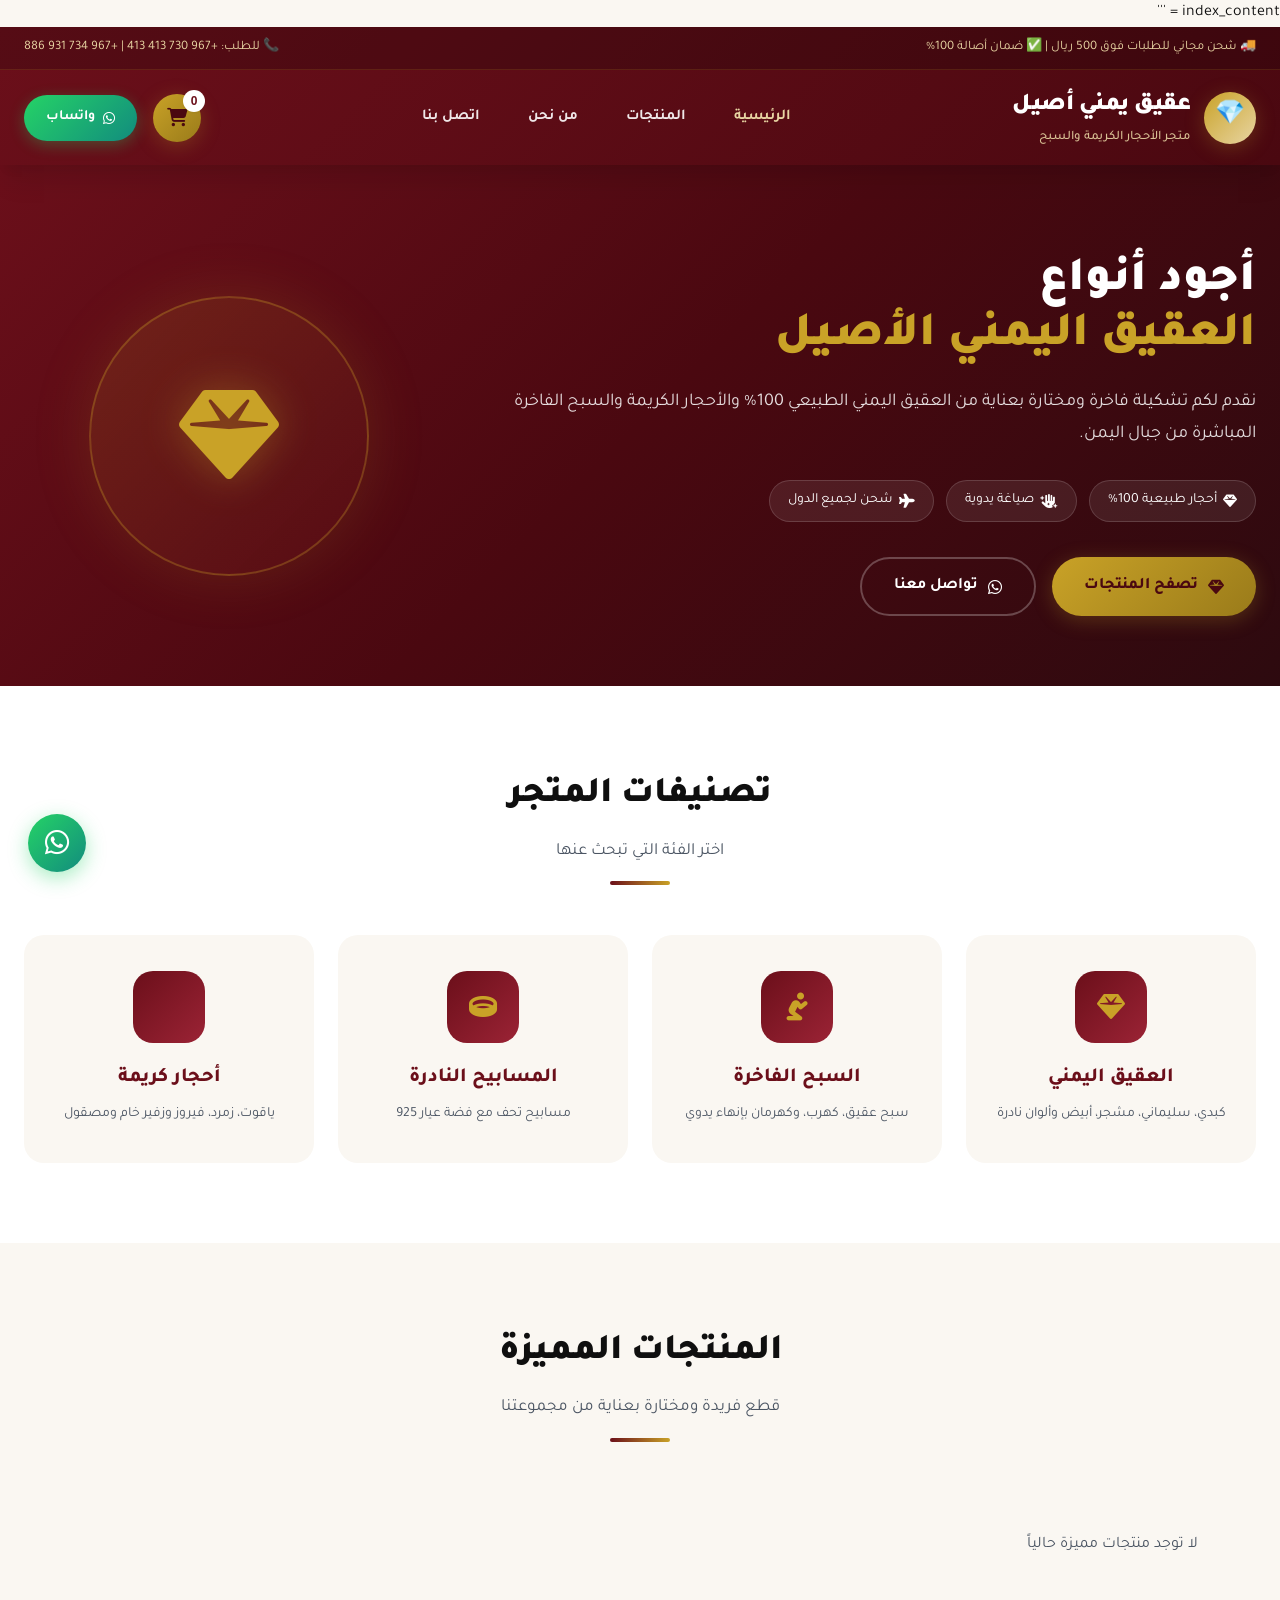
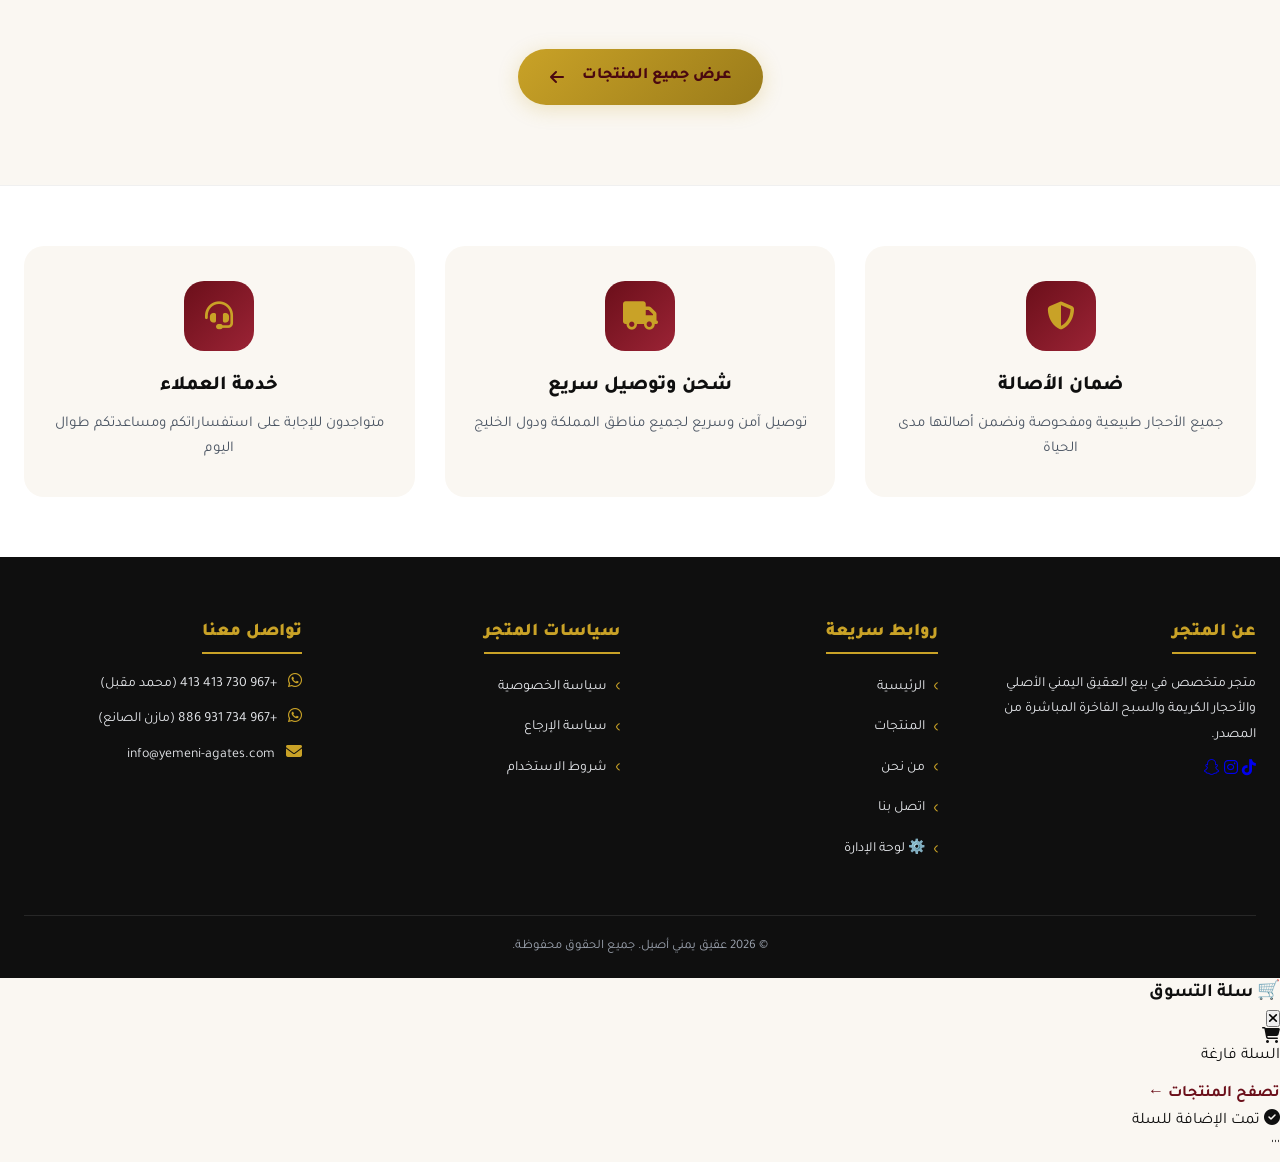
==== commit c2123e0d: "Update index.html" ====
--- a/index.html
+++ b/index.html
@@ -245,9 +245,3 @@
     <script src="app.js"></script>
 </body>
 </html>'''
-
-with open('/mnt/agents/output/index.html', 'w', encoding='utf-8') as f:
-    f.write(index_content)
-
-print("✅ index.html تم إنشاؤه بنجاح!")
-print(f"📊 الحجم: {len(index_content)} حرف")
--- a/style.css
+++ b/style.css
@@ -1,1391 +1,388 @@
-
-css_content = '''@import url('https://fonts.googleapis.com/css2?family=Tajawal:wght@300;400;500;700;800;900&display=swap');
-
-:root {
-    --primary: #6B0F1A;
-    --primary-light: #9B2335;
-    --primary-dark: #4A0810;
-    --gold: #C9A227;
-    --gold-light: #E8D5A3;
-    --gold-dark: #9A7B1A;
-    --dark: #0F0F0F;
-    --dark-light: #1A1A1A;
-    --light: #FAF7F2;
-    --white: #FFFFFF;
-    --gray: #6B7280;
-    --gray-light: #9CA3AF;
-    --gray-bg: #F3F4F6;
-    --success: #059669;
-    --danger: #DC2626;
-    --shadow-sm: 0 1px 2px 0 rgba(0, 0, 0, 0.05);
-    --shadow: 0 4px 6px -1px rgba(0, 0, 0, 0.1), 0 2px 4px -1px rgba(0, 0, 0, 0.06);
-    --shadow-md: 0 10px 15px -3px rgba(0, 0, 0, 0.1), 0 4px 6px -2px rgba(0, 0, 0, 0.05);
-    --shadow-lg: 0 20px 25px -5px rgba(0, 0, 0, 0.1), 0 10px 10px -5px rgba(0, 0, 0, 0.04);
-    --shadow-gold: 0 4px 20px rgba(201, 162, 39, 0.25);
-    --radius-sm: 8px;
-    --radius: 12px;
-    --radius-lg: 20px;
-    --radius-xl: 28px;
-    --transition: all 0.3s cubic-bezier(0.4, 0, 0.2, 1);
-}
-
-* { margin: 0; padding: 0; box-sizing: border-box; }
-
-html { scroll-behavior: smooth; }
-
-body {
-    font-family: 'Tajawal', sans-serif;
-    background: var(--light);
-    color: var(--dark);
-    line-height: 1.7;
-    overflow-x: hidden;
-    font-size: 16px;
-}
-
-.container { max-width: 1280px; margin: 0 auto; padding: 0 24px; }
-
-/* ===== SCROLLBAR ===== */
-::-webkit-scrollbar { width: 8px; }
-::-webkit-scrollbar-track { background: var(--light); }
-::-webkit-scrollbar-thumb { background: var(--primary); border-radius: 4px; }
-::-webkit-scrollbar-thumb:hover { background: var(--primary-dark); }
-
-/* ===== ANIMATIONS ===== */
-@keyframes fadeInUp {
-    from { opacity: 0; transform: translateY(30px); }
-    to { opacity: 1; transform: translateY(0); }
-}
-
-@keyframes fadeIn {
-    from { opacity: 0; }
-    to { opacity: 1; }
-}
-
-@keyframes shimmer {
-    0% { background-position: -1000px 0; }
-    100% { background-position: 1000px 0; }
-}
-
-@keyframes float {
-    0%, 100% { transform: translateY(0); }
-    50% { transform: translateY(-10px); }
-}
-
-@keyframes pulse-gold {
-    0%, 100% { box-shadow: 0 0 0 0 rgba(201, 162, 39, 0.4); }
-    50% { box-shadow: 0 0 0 15px rgba(201, 162, 39, 0); }
-}
-
-.animate-fade-in { animation: fadeIn 0.6s ease-out; }
-.animate-fade-up { animation: fadeInUp 0.6s ease-out; }
-
-/* ===== HEADER ===== */
-.header {
-    background: linear-gradient(135deg, var(--primary) 0%, var(--primary-dark) 100%);
-    position: sticky;
-    top: 0;
-    z-index: 1000;
-    box-shadow: var(--shadow-lg);
-}
-
-.header-top {
-    background: rgba(0,0,0,0.2);
-    padding: 10px 0;
-    font-size: 13px;
-    color: var(--gold-light);
-    border-bottom: 1px solid rgba(201, 162, 39, 0.15);
-}
-
-.header-top .container {
-    display: flex;
-    justify-content: space-between;
-    align-items: center;
-    flex-wrap: wrap;
-    gap: 8px;
-}
-
-.header-main { padding: 16px 0; }
-.header-main .container {
-    display: flex;
-    justify-content: space-between;
-    align-items: center;
-    gap: 20px;
-}
-
-.logo {
-    display: flex;
-    align-items: center;
-    gap: 14px;
-    color: var(--white);
-    text-decoration: none;
-    transition: var(--transition);
-}
-
-.logo:hover { transform: scale(1.02); }
-
-.logo-icon {
-    width: 52px;
-    height: 52px;
-    background: linear-gradient(135deg, var(--gold), var(--gold-light));
-    border-radius: 50%;
-    display: flex;
-    align-items: center;
-    justify-content: center;
-    font-size: 24px;
-    color: var(--primary);
-    box-shadow: var(--shadow-gold);
-    animation: float 3s ease-in-out infinite;
-}
-
-.logo-text h1 { font-size: 24px; font-weight: 900; color: var(--white); letter-spacing: -0.5px; }
-.logo-text span { font-size: 13px; color: var(--gold-light); opacity: 0.9; font-weight: 500; }
-
-.nav-links {
-    display: flex;
-    gap: 8px;
-    list-style: none;
-    align-items: center;
-}
-
-.nav-links a {
-    color: rgba(255,255,255,0.9);
-    text-decoration: none;
-    font-weight: 600;
-    font-size: 15px;
-    padding: 10px 20px;
-    border-radius: 30px;
-    transition: var(--transition);
-    position: relative;
-    overflow: hidden;
-}
-
-.nav-links a::before {
-    content: '';
-    position: absolute;
-    top: 0; left: 0; right: 0; bottom: 0;
-    background: rgba(255,255,255,0.1);
-    border-radius: 30px;
-    transform: scaleX(0);
-    transform-origin: right;
-    transition: transform 0.3s ease;
-}
-
-.nav-links a:hover::before,
-.nav-links a.active::before { transform: scaleX(1); }
-
-.nav-links a:hover,
-.nav-links a.active {
-    color: var(--gold-light);
-}
-
-.header-actions { display: flex; align-items: center; gap: 16px; }
-
-.cart-btn {
-    position: relative;
-    background: linear-gradient(135deg, var(--gold), var(--gold-dark));
-    color: var(--primary-dark);
-    border: none;
-    width: 48px;
-    height: 48px;
-    border-radius: 50%;
-    cursor: pointer;
-    font-size: 18px;
-    box-shadow: var(--shadow-gold);
-    transition: var(--transition);
-    display: flex;
-    align-items: center;
-    justify-content: center;
-}
-
-.cart-btn:hover { transform: scale(1.1) rotate(-5deg); }
-
-.cart-count {
-    position: absolute;
-    top: -4px;
-    right: -4px;
-    background: var(--white);
-    color: var(--primary);
-    width: 22px;
-    height: 22px;
-    border-radius: 50%;
-    font-size: 12px;
-    font-weight: 900;
-    display: flex;
-    align-items: center;
-    justify-content: center;
-    box-shadow: var(--shadow-sm);
-}
-
-.whatsapp-btn-header {
-    background: linear-gradient(135deg, #25D366, #128C7E);
-    color: var(--white);
-    padding: 11px 22px;
-    border-radius: 30px;
-    font-weight: 700;
-    font-size: 14px;
-    display: flex;
-    align-items: center;
-    gap: 8px;
-    text-decoration: none;
-    box-shadow: 0 4px 15px rgba(37, 211, 102, 0.3);
-    transition: var(--transition);
-}
-
-.whatsapp-btn-header:hover {
-    transform: translateY(-2px);
-    box-shadow: 0 6px 20px rgba(37, 211, 102, 0.4);
-}
-
-.mobile-menu-btn {
-    display: none;
-    background: rgba(255,255,255,0.1);
-    border: none;
-    color: var(--white);
-    width: 44px;
-    height: 44px;
-    border-radius: 12px;
-    font-size: 20px;
-    cursor: pointer;
-    backdrop-filter: blur(10px);
-}
-
-/* ===== HERO SECTION ===== */
-.hero {
-    background: linear-gradient(135deg, var(--primary) 0%, var(--primary-dark) 50%, #2D0A0F 100%);
-    padding: 90px 0 70px;
-    color: var(--white);
-    position: relative;
-    overflow: hidden;
-}
-
-.hero::before {
-    content: '';
-    position: absolute;
-    top: -50%;
-    right: -20%;
-    width: 600px;
-    height: 600px;
-    background: radial-gradient(circle, rgba(201, 162, 39, 0.1) 0%, transparent 70%);
-    border-radius: 50%;
-}
-
-.hero .container {
-    display: grid;
-    grid-template-columns: 1.3fr 0.7fr;
-    gap: 60px;
-    align-items: center;
-    position: relative;
-    z-index: 1;
-}
-
-.hero-content { animation: fadeInUp 0.8s ease-out; }
-
-.hero-content h2 {
-    font-size: 48px;
-    font-weight: 900;
-    line-height: 1.15;
-    margin-bottom: 20px;
-    color: var(--white);
-}
-
-.hero-content h2 span {
-    color: var(--gold);
-    display: block;
-    position: relative;
-}
-
-.hero-content h2 span::after {
-    content: '';
-    position: absolute;
-    bottom: 4px;
-    right: 0;
-    width: 100%;
-    height: 8px;
-    background: linear-gradient(90deg, transparent, rgba(201, 162, 39, 0.3), transparent);
-    border-radius: 4px;
-}
-
-.hero-content p {
-    font-size: 18px;
-    color: rgba(255,255,255,0.85);
-    margin-bottom: 30px;
-    line-height: 1.8;
-    max-width: 90%;
-}
-
-.hero-badges { display: flex; gap: 12px; margin-bottom: 35px; flex-wrap: wrap; }
-
-.badge {
-    background: rgba(255,255,255,0.08);
-    padding: 8px 18px;
-    border-radius: 30px;
-    font-size: 14px;
-    color: var(--white);
-    border: 1px solid rgba(255,255,255,0.15);
-    backdrop-filter: blur(10px);
-    display: flex;
-    align-items: center;
-    gap: 6px;
-}
-
-.hero-buttons { display: flex; gap: 16px; flex-wrap: wrap; }
-
-.btn-primary {
-    background: linear-gradient(135deg, var(--gold), var(--gold-dark));
-    color: var(--primary-dark);
-    padding: 14px 32px;
-    border-radius: 30px;
-    text-decoration: none;
-    font-weight: 800;
-    font-size: 16px;
-    display: inline-flex;
-    align-items: center;
-    gap: 10px;
-    box-shadow: var(--shadow-gold);
-    transition: var(--transition);
-    border: none;
-    cursor: pointer;
-}
-
-.btn-primary:hover {
-    transform: translateY(-3px);
-    box-shadow: 0 8px 25px rgba(201, 162, 39, 0.4);
-}
-
-.btn-secondary {
-    background: transparent;
-    color: var(--white);
-    padding: 14px 32px;
-    border-radius: 30px;
-    text-decoration: none;
-    font-weight: 700;
-    font-size: 16px;
-    border: 2px solid rgba(255,255,255,0.25);
-    display: inline-flex;
-    align-items: center;
-    gap: 10px;
-    transition: var(--transition);
-    backdrop-filter: blur(10px);
-}
-
-.btn-secondary:hover {
-    background: rgba(255,255,255,0.1);
-    border-color: rgba(255,255,255,0.4);
-    transform: translateY(-3px);
-}
-
-.gem-showcase {
-    width: 280px;
-    height: 280px;
-    background: linear-gradient(135deg, rgba(201, 162, 39, 0.15), rgba(107, 15, 26, 0.3));
-    border-radius: 50%;
-    display: flex;
-    align-items: center;
-    justify-content: center;
-    margin: 0 auto;
-    border: 2px solid rgba(201, 162, 39, 0.3);
-    box-shadow: 0 0 60px rgba(201, 162, 39, 0.15);
-    animation: float 4s ease-in-out infinite;
-}
-
-.gem-showcase i { font-size: 100px; color: var(--gold); filter: drop-shadow(0 0 20px rgba(201, 162, 39, 0.4)); }
-
-/* ===== CATEGORIES ===== */
-.categories { padding: 80px 0; background: var(--white); }
-
-.categories-grid {
-    display: grid;
-    grid-template-columns: repeat(auto-fit, minmax(240px, 1fr));
-    gap: 24px;
-}
-
-.category-card {
-    background: var(--light);
-    border-radius: var(--radius-lg);
-    padding: 35px 25px;
-    text-align: center;
-    text-decoration: none;
-    color: var(--dark);
-    border: 1px solid transparent;
-    transition: var(--transition);
-    display: block;
-    position: relative;
-    overflow: hidden;
-}
-
-.category-card::before {
-    content: '';
-    position: absolute;
-    top: 0; left: 0; right: 0;
-    height: 4px;
-    background: linear-gradient(90deg, var(--primary), var(--gold));
-    transform: scaleX(0);
-    transition: transform 0.3s ease;
-}
-
-.category-card:hover::before { transform: scaleX(1); }
-
-.category-card:hover {
-    transform: translateY(-8px);
-    box-shadow: var(--shadow-lg);
-    border-color: rgba(201, 162, 39, 0.2);
-}
-
-.category-icon {
-    width: 72px;
-    height: 72px;
-    background: linear-gradient(135deg, var(--primary), var(--primary-light));
-    border-radius: 20px;
-    display: flex;
-    align-items: center;
-    justify-content: center;
-    margin: 0 auto 18px;
-    font-size: 28px;
-    color: var(--gold);
-    box-shadow: 0 8px 20px rgba(107, 15, 26, 0.2);
-    transition: var(--transition);
-}
-
-.category-card:hover .category-icon {
-    transform: scale(1.1) rotate(-5deg);
-}
-
-.category-card h4 { font-size: 20px; font-weight: 800; color: var(--primary); margin-bottom: 8px; }
-.category-card p { font-size: 14px; color: var(--gray); line-height: 1.6; }
-
-/* ===== SECTION TITLES ===== */
-.section-title { text-align: center; margin-bottom: 50px; }
-.section-title h3 { font-size: 36px; font-weight: 900; color: var(--dark); margin-bottom: 10px; }
-.section-title p { color: var(--gray); font-size: 17px; }
-.section-title .line {
-    width: 60px;
-    height: 4px;
-    background: linear-gradient(90deg, var(--primary), var(--gold));
-    margin: 15px auto 0;
-    border-radius: 2px;
-}
-
-/* ===== FILTER TABS ===== */
-.filter-tabs {
-    display: flex;
-    gap: 12px;
-    justify-content: center;
-    margin-bottom: 40px;
-    flex-wrap: wrap;
-}
-
-.filter-tab {
-    padding: 10px 24px;
-    border-radius: 30px;
-    border: 1.5px solid #E5E7EB;
-    background: var(--white);
-    font-weight: 600;
-    font-size: 15px;
-    cursor: pointer;
-    transition: var(--transition);
-    color: var(--gray);
-    font-family: 'Tajawal', sans-serif;
-}
-
-.filter-tab:hover {
-    border-color: var(--primary);
-    color: var(--primary);
-}
-
-.filter-tab.active {
-    background: linear-gradient(135deg, var(--primary), var(--primary-light));
-    color: var(--white);
-    border-color: var(--primary);
-    box-shadow: 0 4px 15px rgba(107, 15, 26, 0.25);
-}
-
-/* ===== SEARCH BAR ===== */
-.search-box {
-    max-width: 500px;
-    margin: 0 auto 35px;
-    position: relative;
-}
-
-.search-box input {
-    width: 100%;
-    padding: 14px 50px 14px 20px;
-    border: 2px solid #E5E7EB;
-    border-radius: 30px;
-    font-size: 15px;
-    font-family: 'Tajawal', sans-serif;
-    transition: var(--transition);
-    background: var(--white);
-}
-
-.search-box input:focus {
-    outline: none;
-    border-color: var(--gold);
-    box-shadow: 0 0 0 4px rgba(201, 162, 39, 0.1);
-}
-
-.search-box i {
-    position: absolute;
-    right: 20px;
-    top: 50%;
-    transform: translateY(-50%);
-    color: var(--gray-light);
-    font-size: 18px;
-}
-
-/* ===== PRODUCT CARDS ===== */
-.products { padding: 80px 0; }
-.products-grid {
-    display: grid;
-    grid-template-columns: repeat(auto-fill, minmax(280px, 1fr));
-    gap: 28px;
-}
-
-.product-card {
-    background: var(--white);
-    border-radius: var(--radius-lg);
-    overflow: hidden;
-    transition: var(--transition);
-    border: 1px solid #F0F0F0;
-    position: relative;
-    box-shadow: var(--shadow-sm);
-}
-
-.product-card:hover {
-    transform: translateY(-8px);
-    box-shadow: var(--shadow-lg);
-    border-color: rgba(201, 162, 39, 0.2);
-}
-
-.product-image {
-    position: relative;
-    aspect-ratio: 1;
-    background: linear-gradient(135deg, #F8F8F8, #F0F0F0);
-    overflow: hidden;
-    display: flex;
-    align-items: center;
-    justify-content: center;
-}
-
-.product-image img {
-    width: 100%;
-    height: 100%;
-    object-fit: cover;
-    transition: transform 0.5s ease;
-}
-
-.product-card:hover .product-image img { transform: scale(1.08); }
-
-.product-badges {
-    position: absolute;
-    top: 14px;
-    right: 14px;
-    z-index: 2;
-    display: flex;
-    flex-direction: column;
-    gap: 6px;
-}
-
-.product-badge {
-    padding: 5px 14px;
-    border-radius: 20px;
-    font-size: 12px;
-    font-weight: 800;
-    box-shadow: var(--shadow-sm);
-}
-
-.badge-new { background: linear-gradient(135deg, var(--gold), var(--gold-dark)); color: var(--primary-dark); }
-.badge-sale { background: linear-gradient(135deg, var(--primary), var(--primary-light)); color: var(--white); }
-.badge-hot { background: linear-gradient(135deg, #EF4444, #DC2626); color: var(--white); }
-.badge-sold { background: linear-gradient(135deg, #6B7280, #4B5563); color: var(--white); }
-
-.product-actions {
-    position: absolute;
-    bottom: 16px;
-    left: 50%;
-    transform: translateX(-50%) translateY(15px);
-    display: flex;
-    gap: 12px;
-    opacity: 0;
-    transition: all 0.35s ease;
-    z-index: 10;
-}
-
-.product-card:hover .product-actions {
-    opacity: 1;
-    transform: translateX(-50%) translateY(0);
-}
-
-.action-btn {
-    width: 46px;
-    height: 46px;
-    border-radius: 50%;
-    border: none;
-    cursor: pointer;
-    display: flex;
-    align-items: center;
-    justify-content: center;
-    font-size: 18px;
-    box-shadow: 0 4px 15px rgba(0,0,0,0.2);
-    text-decoration: none;
-    transition: var(--transition);
-}
-
-.action-btn:hover { transform: scale(1.15); }
-
-.action-btn.add-cart { background: var(--primary); color: var(--white); }
-.action-btn.whatsapp { background: #25D366; color: var(--white); }
-.action-btn.view { background: var(--white); color: var(--primary); }
-
-.product-info { padding: 22px; }
-
-.product-category {
-    font-size: 13px;
-    color: var(--gold-dark);
-    font-weight: 800;
-    margin-bottom: 6px;
-    text-transform: uppercase;
-    letter-spacing: 0.5px;
-}
-
-.product-name {
-    font-size: 17px;
-    font-weight: 800;
-    color: var(--dark);
-    margin-bottom: 10px;
-    line-height: 1.4;
-}
-
-.product-specs {
-    display: flex;
-    gap: 16px;
-    font-size: 13px;
-    color: var(--gray);
-    margin-bottom: 14px;
-}
-
-.product-specs span { display: flex; align-items: center; gap: 5px; }
-
-.product-price {
-    display: flex;
-    align-items: center;
-    gap: 12px;
-    flex-wrap: wrap;
-}
-
-.current-price {
-    font-size: 22px;
-    font-weight: 900;
-    color: var(--primary);
-}
-
-.old-price {
-    font-size: 15px;
-    color: var(--gray-light);
-    text-decoration: line-through;
-}
-
-/* ===== FEATURES SECTION ===== */
-.features { padding: 60px 0; background: var(--white); border-top: 1px solid #F0F0F0; }
-
-.features-grid {
-    display: grid;
-    grid-template-columns: repeat(auto-fit, minmax(280px, 1fr));
-    gap: 30px;
-}
-
-.feature-item {
-    text-align: center;
-    padding: 35px 25px;
-    border-radius: var(--radius-lg);
-    background: var(--light);
-    border: 1px solid transparent;
-    transition: var(--transition);
-}
-
-.feature-item:hover {
-    border-color: rgba(201, 162, 39, 0.2);
-    transform: translateY(-4px);
-    box-shadow: var(--shadow-md);
-}
-
-.feature-icon {
-    width: 70px;
-    height: 70px;
-    background: linear-gradient(135deg, var(--primary), var(--primary-light));
-    border-radius: 20px;
-    display: flex;
-    align-items: center;
-    justify-content: center;
-    margin: 0 auto 18px;
-    font-size: 28px;
-    color: var(--gold);
-    box-shadow: 0 8px 20px rgba(107, 15, 26, 0.15);
-}
-
-.feature-item h4 { font-size: 20px; font-weight: 800; color: var(--dark); margin-bottom: 8px; }
-.feature-item p { font-size: 15px; color: var(--gray); line-height: 1.7; }
-
-/* ===== CART SIDEBAR ===== */
-.cart-overlay {
-    position: fixed; top: 0; left: 0; right: 0; bottom: 0;
-    background: rgba(0,0,0,0.6); z-index: 2000;
-    opacity: 0; visibility: hidden; transition: all 0.3s ease;
-    backdrop-filter: blur(4px);
-}
-.cart-overlay.active { opacity: 1; visibility: visible; }
-
-.cart-sidebar {
-    position: fixed; top: 0; left: 0;
-    width: 400px; max-width: 92vw; height: 100vh;
-    background: var(--white); z-index: 2001;
-    transform: translateX(-100%); transition: transform 0.35s cubic-bezier(0.4, 0, 0.2, 1);
-    display: flex; flex-direction: column;
-    box-shadow: var(--shadow-lg);
-}
-.cart-sidebar.active { transform: translateX(0); }
-
-.cart-header {
-    padding: 22px;
-    background: linear-gradient(135deg, var(--primary), var(--primary-dark));
-    color: var(--white);
-    display: flex;
-    justify-content: space-between;
-    align-items: center;
-}
-
-.cart-header h3 { font-size: 20px; font-weight: 800; }
-.close-cart {
-    background: rgba(255,255,255,0.15);
-    border: none;
-    width: 36px;
-    height: 36px;
-    border-radius: 10px;
-    font-size: 18px;
-    cursor: pointer;
-    color: var(--white);
-    display: flex;
-    align-items: center;
-    justify-content: center;
-    transition: var(--transition);
-}
-.close-cart:hover { background: rgba(255,255,255,0.25); }
-
-.cart-items { flex: 1; overflow-y: auto; padding: 20px; }
-
-.cart-empty {
-    text-align: center;
-    padding: 60px 20px;
-    color: var(--gray-light);
-}
-
-.cart-empty i { font-size: 50px; margin-bottom: 15px; color: var(--gold-light); }
-.cart-empty p { font-size: 16px; }
-
-.cart-item {
-    display: flex;
-    gap: 14px;
-    padding: 14px;
-    background: var(--light);
-    border-radius: var(--radius);
-    margin-bottom: 12px;
-    position: relative;
-    border: 1px solid transparent;
-    transition: var(--transition);
-}
-
-.cart-item:hover { border-color: rgba(201, 162, 39, 0.2); }
-
-.cart-item-image {
-    width: 70px;
-    height: 70px;
-    border-radius: 10px;
-    overflow: hidden;
-    flex-shrink: 0;
-    background: var(--white);
-}
-
-.cart-item-image img { width: 100%; height: 100%; object-fit: cover; }
-
-.cart-item-details { flex: 1; }
-.cart-item-name { font-weight: 800; font-size: 14px; color: var(--dark); margin-bottom: 4px; }
-.cart-item-price { color: var(--primary); font-weight: 900; font-size: 15px; }
-
-.cart-item-qty {
-    display: flex;
-    align-items: center;
-    gap: 10px;
-    margin-top: 8px;
-}
-
-.qty-btn {
-    width: 28px;
-    height: 28px;
-    border-radius: 8px;
-    border: 1.5px solid #E5E7EB;
-    background: var(--white);
-    cursor: pointer;
-    font-weight: 700;
-    color: var(--dark);
-    transition: var(--transition);
-    display: flex;
-    align-items: center;
-    justify-content: center;
-}
-
-.qty-btn:hover { border-color: var(--primary); color: var(--primary); }
-
-.remove-item {
-    position: absolute;
-    top: 8px;
-    left: 8px;
-    background: #FEE2E2;
-    color: var(--danger);
-    border: none;
-    width: 24px;
-    height: 24px;
-    border-radius: 6px;
-    cursor: pointer;
-    font-size: 11px;
-    display: flex;
-    align-items: center;
-    justify-content: center;
-    transition: var(--transition);
-}
-
-.remove-item:hover { background: var(--danger); color: var(--white); }
-
-.cart-footer {
-    padding: 22px;
-    border-top: 1px solid #F0F0F0;
-    background: var(--white);
-}
-
-.cart-total {
-    display: flex;
-    justify-content: space-between;
-    margin-bottom: 16px;
-    font-size: 18px;
-    font-weight: 900;
-    color: var(--dark);
-}
-
-.checkout-btn {
-    width: 100%;
-    background: linear-gradient(135deg, #25D366, #128C7E);
-    color: var(--white);
-    border: none;
-    padding: 14px;
-    border-radius: 30px;
-    font-weight: 800;
-    font-size: 16px;
-    cursor: pointer;
-    display: flex;
-    align-items: center;
-    justify-content: center;
-    gap: 10px;
-    transition: var(--transition);
-    box-shadow: 0 4px 15px rgba(37, 211, 102, 0.3);
-}
-
-.checkout-btn:hover {
-    transform: translateY(-2px);
-    box-shadow: 0 6px 20px rgba(37, 211, 102, 0.4);
-}
-
-/* ===== FOOTER ===== */
-.footer { background: var(--dark); color: var(--white); padding: 60px 0 0; }
-
-.footer-grid {
-    display: grid;
-    grid-template-columns: repeat(auto-fit, minmax(220px, 1fr));
-    gap: 40px;
-    margin-bottom: 40px;
-}
-
-.footer-section h4 {
-    color: var(--gold);
-    margin-bottom: 18px;
-    font-weight: 900;
-    font-size: 18px;
-    position: relative;
-    padding-bottom: 10px;
-}
-
-.footer-section h4::after {
-    content: '';
-    position: absolute;
-    bottom: 0;
-    right: 0;
-    width: 40px;
-    height: 3px;
-    background: linear-gradient(90deg, var(--gold), transparent);
-    border-radius: 2px;
-}
-
-.footer-section p { color: rgba(255,255,255,0.7); font-size: 14px; line-height: 1.8; }
-
-.footer-links { list-style: none; }
-.footer-links li { margin-bottom: 10px; }
-.footer-links a {
-    color: rgba(255,255,255,0.7);
-    text-decoration: none;
-    font-size: 14px;
-    transition: var(--transition);
-    display: inline-flex;
-    align-items: center;
-    gap: 8px;
-}
-
-.footer-links a::before {
-    content: '›';
-    color: var(--gold);
-    font-size: 18px;
-    line-height: 1;
-}
-
-.footer-links a:hover { color: var(--gold-light); padding-right: 5px; }
-
-.footer-contact p {
-    display: flex;
-    align-items: center;
-    gap: 10px;
-    margin-bottom: 10px;
-    color: rgba(255,255,255,0.8);
-    font-size: 14px;
-}
-
-.footer-contact i { color: var(--gold); font-size: 16px; }
-
-.social-links { display: flex; gap: 12px; margin-top: 20px; }
-
-.social-links a {
-    width: 42px;
-    height: 42px;
-    border-radius: 12px;
-    background: rgba(255,255,255,0.08);
-    display: flex;
-    align-items: center;
-    justify-content: center;
-    color: var(--white);
-    text-decoration: none;
-    transition: var(--transition);
-    font-size: 18px;
-}
-
-.social-links a:hover {
-    background: var(--gold);
-    color: var(--primary-dark);
-    transform: translateY(-3px);
-}
-
-.footer-bottom {
-    border-top: 1px solid rgba(255,255,255,0.08);
-    padding: 20px 0;
-    text-align: center;
-    font-size: 13px;
-    color: rgba(255,255,255,0.5);
-}
-
-/* ===== WHATSAPP FLOAT ===== */
-.whatsapp-float {
-    position: fixed;
-    bottom: 28px;
-    left: 28px;
-    z-index: 1500;
-}
-
-.whatsapp-float a {
-    width: 58px;
-    height: 58px;
-    background: linear-gradient(135deg, #25D366, #128C7E);
-    border-radius: 50%;
-    display: flex;
-    align-items: center;
-    justify-content: center;
-    color: var(--white);
-    font-size: 28px;
-    text-decoration: none;
-    box-shadow: 0 6px 20px rgba(37, 211, 102, 0.4);
-    animation: pulse-gold 2s infinite;
-    transition: var(--transition);
-}
-
-.whatsapp-float a:hover {
-    transform: scale(1.1);
-    box-shadow: 0 8px 25px rgba(37, 211, 102, 0.5);
-}
-
-/* ===== TOAST ===== */
-.toast {
-    position: fixed;
-    bottom: 28px;
-    right: 28px;
-    background: var(--dark);
-    color: var(--white);
-    padding: 14px 24px;
-    border-radius: var(--radius);
-    display: flex;
-    align-items: center;
-    gap: 12px;
-    z-index: 3000;
-    transform: translateX(150%);
-    transition: transform 0.4s cubic-bezier(0.4, 0, 0.2, 1);
-    box-shadow: var(--shadow-lg);
-    font-weight: 600;
-    font-size: 15px;
-}
-
-.toast i { color: var(--gold); font-size: 20px; }
-.toast.show { transform: translateX(0); }
-
-/* ===== POLICY PAGES ===== */
-.policy-page { padding: 80px 0; background: var(--white); min-height: 70vh; }
-
-.policy-content {
-    max-width: 800px;
-    margin: 0 auto;
-}
-
-.policy-content h4 {
-    color: var(--primary);
-    font-size: 22px;
-    font-weight: 800;
-    margin: 35px 0 15px;
-    padding-right: 16px;
-    border-right: 4px solid var(--gold);
-}
-
-.policy-content p {
-    color: var(--gray);
-    font-size: 16px;
-    line-height: 2;
-    margin-bottom: 15px;
-}
-
-.policy-content ul {
-    list-style: none;
-    padding: 0;
-    margin-bottom: 20px;
-}
-
-.policy-content ul li {
-    color: var(--gray);
-    font-size: 16px;
-    line-height: 2;
-    padding-right: 28px;
-    position: relative;
-    margin-bottom: 8px;
-}
-
-.policy-content ul li::before {
-    content: '';
-    position: absolute;
-    right: 8px;
-    top: 14px;
-    width: 8px;
-    height: 8px;
-    background: var(--gold);
-    border-radius: 50%;
-}
-
-/* ===== ADMIN PANEL ===== */
-.admin-panel { min-height: 100vh; background: var(--light); }
-
-.login-overlay {
-    position: fixed;
-    top: 0; left: 0; right: 0; bottom: 0;
-    background: linear-gradient(135deg, var(--primary), var(--primary-dark));
-    display: flex;
-    align-items: center;
-    justify-content: center;
-    z-index: 1000;
-}
-
-.login-box {
-    background: var(--white);
-    padding: 45px;
-    border-radius: var(--radius-xl);
-    width: 100%;
-    max-width: 420px;
-    box-shadow: var(--shadow-lg);
-    text-align: center;
-}
-
-.login-box h3 { font-size: 24px; font-weight: 900; color: var(--primary); margin-bottom: 8px; }
-.login-box p { color: var(--gray); margin-bottom: 28px; font-size: 15px; }
-
-.login-box input {
-    width: 100%;
-    padding: 14px 18px;
-    border: 2px solid #E5E7EB;
-    border-radius: var(--radius);
-    font-size: 16px;
-    font-family: 'Tajawal', sans-serif;
-    transition: var(--transition);
-    margin-bottom: 8px;
-}
-
-.login-box input:focus {
-    outline: none;
-    border-color: var(--gold);
-    box-shadow: 0 0 0 4px rgba(201, 162, 39, 0.1);
-}
-
-.admin-header {
-    background: linear-gradient(135deg, var(--primary), var(--primary-dark));
-    color: var(--white);
-    padding: 22px 0;
-    position: sticky;
-    top: 0;
-    z-index: 100;
-    box-shadow: var(--shadow-md);
-}
-
-.admin-header .container {
-    display: flex;
-    justify-content: space-between;
-    align-items: center;
-}
-
-.admin-header h3 { font-size: 20px; font-weight: 800; }
-
-.admin-content { padding: 40px 0; }
-
-.admin-form {
-    background: var(--white);
-    padding: 35px;
-    border-radius: var(--radius-lg);
-    box-shadow: var(--shadow);
-    margin-bottom: 40px;
-    border: 1px solid #F0F0F0;
-}
-
-.form-row {
-    display: grid;
-    grid-template-columns: 1fr 1fr;
-    gap: 20px;
-    margin-bottom: 20px;
-}
-
-.form-group { margin-bottom: 20px; }
-.form-group label {
-    display: block;
-    margin-bottom: 8px;
-    font-weight: 700;
-    color: var(--dark);
-    font-size: 14px;
-}
-
-.form-group input,
-.form-group select,
-.form-group textarea {
-    width: 100%;
-    padding: 12px 16px;
-    border: 1.5px solid #E5E7EB;
-    border-radius: var(--radius);
-    font-size: 15px;
-    font-family: 'Tajawal', sans-serif;
-    transition: var(--transition);
-    background: var(--white);
-}
-
-.form-group input:focus,
-.form-group select:focus,
-.form-group textarea:focus {
-    outline: none;
-    border-color: var(--gold);
-    box-shadow: 0 0 0 4px rgba(201, 162, 39, 0.08);
-}
-
-.form-group textarea { resize: vertical; min-height: 100px; }
-
-.btn-success {
-    background: linear-gradient(135deg, var(--success), #047857);
-    color: var(--white);
-    padding: 12px 28px;
-    border-radius: 30px;
-    font-weight: 800;
-    font-size: 15px;
-    border: none;
-    cursor: pointer;
-    transition: var(--transition);
-    display: inline-flex;
-    align-items: center;
-    gap: 8px;
-    box-shadow: 0 4px 15px rgba(5, 150, 105, 0.25);
-}
-
-.btn-success:hover { transform: translateY(-2px); box-shadow: 0 6px 20px rgba(5, 150, 105, 0.35); }
-
-.btn-danger {
-    background: linear-gradient(135deg, var(--danger), #B91C1C);
-    color: var(--white);
-    padding: 8px 16px;
-    border-radius: 8px;
-    font-weight: 700;
-    font-size: 13px;
-    border: none;
-    cursor: pointer;
-    transition: var(--transition);
-}
-
-.btn-danger:hover { transform: scale(1.05); }
-
-.admin-table {
-    width: 100%;
-    border-collapse: collapse;
-    background: var(--white);
-    border-radius: var(--radius);
-    overflow: hidden;
-    box-shadow: var(--shadow);
-    font-size: 14px;
-}
-
-.admin-table th {
-    background: linear-gradient(135deg, var(--primary), var(--primary-dark));
-    color: var(--white);
-    padding: 16px;
-    text-align: right;
-    font-weight: 800;
-    font-size: 14px;
-}
-
-.admin-table td {
-    padding: 16px;
-    border-bottom: 1px solid #F0F0F0;
-    color: var(--dark);
-}
-
-.admin-table tr:hover td { background: var(--light); }
-
-/* ===== MODAL ===== */
-.modal-overlay {
-    position: fixed;
-    top: 0; left: 0; right: 0; bottom: 0;
-    background: rgba(0,0,0,0.6);
-    z-index: 2500;
-    display: flex;
-    align-items: center;
-    justify-content: center;
-    opacity: 0;
-    visibility: hidden;
-    transition: all 0.3s ease;
-    backdrop-filter: blur(4px);
-    padding: 20px;
-}
-
-.modal-overlay.active { opacity: 1; visibility: visible; }
-
-.modal-content {
-    background: var(--white);
-    border-radius: var(--radius-lg);
-    max-width: 700px;
-    width: 100%;
-    max-height: 90vh;
-    overflow-y: auto;
-    transform: scale(0.9) translateY(20px);
-    transition: all 0.3s ease;
-    box-shadow: var(--shadow-lg);
-}
-
-.modal-overlay.active .modal-content { transform: scale(1) translateY(0); }
-
-.modal-header {
-    padding: 22px;
-    border-bottom: 1px solid #F0F0F0;
-    display: flex;
-    justify-content: space-between;
-    align-items: center;
-}
-
-.modal-header h3 { font-size: 20px; font-weight: 900; color: var(--primary); }
-
-.modal-close {
-    background: var(--light);
-    border: none;
-    width: 36px;
-    height: 36px;
-    border-radius: 10px;
-    cursor: pointer;
-    font-size: 18px;
-    color: var(--gray);
-    display: flex;
-    align-items: center;
-    justify-content: center;
-    transition: var(--transition);
-}
-
-.modal-close:hover { background: #FEE2E2; color: var(--danger); }
-
-.modal-body { padding: 22px; }
-
-/* ===== LOADING SKELETON ===== */
-.skeleton {
-    background: linear-gradient(90deg, #F0F0F0 25%, #E8E8E8 50%, #F0F0F0 75%);
-    background-size: 1000px 100%;
-    animation: shimmer 2s infinite linear;
-    border-radius: var(--radius);
-}
-
-/* ===== RESPONSIVE ===== */
-@media (max-width: 1024px) {
-    .hero .container { grid-template-columns: 1fr; text-align: center; gap: 40px; }
-    .hero-content p { max-width: 100%; }
-    .hero-badges { justify-content: center; }
-    .hero-buttons { justify-content: center; }
-    .gem-showcase { width: 220px; height: 220px; }
-    .gem-showcase i { font-size: 70px; }
-    .hero-content h2 { font-size: 36px; }
-}
-
-@media (max-width: 768px) {
-    .mobile-menu-btn { display: flex; align-items: center; justify-content: center; }
-    .nav-links {
-        position: fixed;
-        top: 0; right: -100%;
-        width: 280px; height: 100vh;
-        background: linear-gradient(180deg, var(--primary), var(--primary-dark));
-        flex-direction: column;
-        padding: 100px 30px 30px;
-        transition: right 0.35s ease;
-        z-index: 999;
-        gap: 8px;
-    }
-    .nav-links.mobile-active { right: 0; }
-    .nav-links a { width: 100%; text-align: right; }
-    
-    .header-top .container { justify-content: center; text-align: center; }
-    .header-top span { font-size: 12px; }
-    
-    .hero { padding: 50px 0 40px; }
-    .hero-content h2 { font-size: 28px; }
-    .hero-content p { font-size: 15px; }
-    
-    .section-title h3 { font-size: 26px; }
-    
-    .form-row { grid-template-columns: 1fr; }
-    
-    .cart-sidebar { width: 100%; max-width: 100%; }
-    
-    .products-grid { grid-template-columns: repeat(auto-fill, minmax(240px, 1fr)); gap: 20px; }
-    
-    .admin-table { font-size: 13px; }
-    .admin-table th, .admin-table td { padding: 12px; }
-}
-
-@media (max-width: 480px) {
-    .hero-content h2 { font-size: 24px; }
-    .logo-text h1 { font-size: 18px; }
-    .logo-icon { width: 42px; height: 42px; font-size: 18px; }
-    .products-grid { grid-template-columns: 1fr; }
-    .categories-grid { grid-template-columns: 1fr; }
-    .features-grid { grid-template-columns: 1fr; }
-    .footer-grid { grid-template-columns: 1fr; }
-}
-'''
-
-with open('/mnt/agents/output/style.css', 'w', encoding='utf-8') as f:
-    f.write(css_content)
-
-print("✅ style.css تم إنشاؤه بنجاح!")
-print(f"📊 الحجم: {len(css_content)} حرف")
+@import url('https://fonts.googleapis.com/css2?family=Tajawal:wght@300;400;500;700;800;900&display=swap');
+
+:root {
+    --primary: #6B0F1A;
+    --primary-light: #9B2335;
+    --primary-dark: #4A0810;
+    --gold: #C9A227;
+    --gold-light: #E8D5A3;
+    --gold-dark: #9A7B1A;
+    --dark: #0F0F0F;
+    --dark-light: #1A1A1A;
+    --light: #FAF7F2;
+    --white: #FFFFFF;
+    --gray: #4B5563;
+    --gray-light: #9CA3AF;
+    --gray-bg: #F3F4F6;
+    --success: #059669;
+    --danger: #DC2626;
+    --shadow-sm: 0 1px 2px 0 rgba(0, 0, 0, 0.05);
+    --shadow: 0 4px 6px -1px rgba(0, 0, 0, 0.1), 0 2px 4px -1px rgba(0, 0, 0, 0.06);
+    --shadow-md: 0 10px 15px -3px rgba(0, 0, 0, 0.1), 0 4px 6px -2px rgba(0, 0, 0, 0.05);
+    --shadow-lg: 0 20px 25px -5px rgba(0, 0, 0, 0.1), 0 10px 10px -5px rgba(0, 0, 0, 0.04);
+    --shadow-gold: 0 4px 20px rgba(201, 162, 39, 0.25);
+    --radius-sm: 8px;
+    --radius: 12px;
+    --radius-lg: 20px;
+    --radius-xl: 28px;
+    --transition: all 0.3s cubic-bezier(0.4, 0, 0.2, 1);
+}
+
+* { margin: 0; padding: 0; box-sizing: border-box; }
+
+html { scroll-behavior: smooth; }
+
+body {
+    font-family: 'Tajawal', sans-serif;
+    background-color: var(--light) !important;
+    color: var(--dark) !important;
+    line-height: 1.7;
+    overflow-x: hidden;
+    font-size: 16px;
+}
+
+.container { max-width: 1280px; margin: 0 auto; padding: 0 24px; }
+
+/* ===== HEADER ===== */
+.header {
+    background: linear-gradient(135deg, var(--primary) 0%, var(--primary-dark) 100%);
+    position: relative; /* تم إلغاء التثبيت المزعج من هنا */
+    z-index: 1000;
+    box-shadow: var(--shadow-lg);
+}
+
+.header-top {
+    background: rgba(0,0,0,0.2);
+    padding: 10px 0;
+    font-size: 13px;
+    color: var(--gold-light);
+    border-bottom: 1px solid rgba(201, 162, 39, 0.15);
+}
+
+.header-top .container {
+    display: flex;
+    justify-content: space-between;
+    align-items: center;
+    flex-wrap: wrap;
+    gap: 8px;
+}
+
+.header-main { padding: 16px 0; }
+.header-main .container {
+    display: flex;
+    justify-content: space-between;
+    align-items: center;
+    gap: 20px;
+}
+
+.logo {
+    display: flex;
+    align-items: center;
+    gap: 14px;
+    color: var(--white);
+    text-decoration: none;
+    transition: var(--transition);
+}
+
+.logo:hover { transform: scale(1.02); }
+
+.logo-icon {
+    width: 52px;
+    height: 52px;
+    background: linear-gradient(135deg, var(--gold), var(--gold-light));
+    border-radius: 50%;
+    display: flex;
+    align-items: center;
+    justify-content: center;
+    font-size: 24px;
+    color: var(--primary);
+    box-shadow: var(--shadow-gold);
+}
+
+.logo-text h1 { font-size: 24px; font-weight: 900; color: var(--white); letter-spacing: -0.5px; margin-bottom: 0; }
+.logo-text span { font-size: 13px; color: var(--gold-light); opacity: 0.9; font-weight: 500; }
+
+.nav-links {
+    display: flex;
+    gap: 8px;
+    list-style: none;
+    align-items: center;
+    margin: 0;
+}
+
+.nav-links a {
+    color: rgba(255,255,255,0.9);
+    text-decoration: none;
+    font-weight: 600;
+    font-size: 15px;
+    padding: 10px 20px;
+    border-radius: 30px;
+    transition: var(--transition);
+    position: relative;
+    overflow: hidden;
+}
+
+.nav-links a:hover, .nav-links a.active { color: var(--gold-light); }
+
+.header-actions { display: flex; align-items: center; gap: 16px; }
+
+.cart-btn {
+    position: relative;
+    background: linear-gradient(135deg, var(--gold), var(--gold-dark));
+    color: var(--primary-dark);
+    border: none;
+    width: 48px;
+    height: 48px;
+    border-radius: 50%;
+    cursor: pointer;
+    font-size: 18px;
+    box-shadow: var(--shadow-gold);
+    transition: var(--transition);
+    display: flex;
+    align-items: center;
+    justify-content: center;
+}
+
+.cart-count {
+    position: absolute;
+    top: -4px;
+    right: -4px;
+    background: var(--white);
+    color: var(--primary);
+    width: 22px;
+    height: 22px;
+    border-radius: 50%;
+    font-size: 12px;
+    font-weight: 900;
+    display: flex;
+    align-items: center;
+    justify-content: center;
+    box-shadow: var(--shadow-sm);
+}
+
+.whatsapp-btn-header {
+    background: linear-gradient(135deg, #25D366, #128C7E);
+    color: var(--white);
+    padding: 11px 22px;
+    border-radius: 30px;
+    font-weight: 700;
+    font-size: 14px;
+    display: flex;
+    align-items: center;
+    gap: 8px;
+    text-decoration: none;
+    box-shadow: 0 4px 15px rgba(37, 211, 102, 0.3);
+}
+
+.mobile-menu-btn {
+    display: none;
+    background: rgba(255,255,255,0.1);
+    border: none;
+    color: var(--white);
+    width: 44px;
+    height: 44px;
+    border-radius: 12px;
+    font-size: 20px;
+    cursor: pointer;
+}
+
+/* ===== HERO SECTION ===== */
+.hero {
+    background: linear-gradient(135deg, var(--primary) 0%, var(--primary-dark) 50%, #2D0A0F 100%);
+    padding: 90px 0 70px;
+    color: var(--white);
+    position: relative;
+    overflow: hidden;
+}
+
+.hero .container {
+    display: grid;
+    grid-template-columns: 1.3fr 0.7fr;
+    gap: 60px;
+    align-items: center;
+    position: relative;
+    z-index: 1;
+}
+
+.hero-content h2 {
+    font-size: 48px;
+    font-weight: 900;
+    line-height: 1.15;
+    margin-bottom: 20px;
+    color: var(--white);
+}
+
+.hero-content h2 span { color: var(--gold); display: block; }
+.hero-content p { font-size: 18px; color: rgba(255,255,255,0.85); margin-bottom: 30px; line-height: 1.8; }
+.hero-badges { display: flex; gap: 12px; margin-bottom: 35px; flex-wrap: wrap; }
+.badge {
+    background: rgba(255,255,255,0.08);
+    padding: 8px 18px;
+    border-radius: 30px;
+    font-size: 14px;
+    color: var(--white);
+    border: 1px solid rgba(255,255,255,0.15);
+    display: flex;
+    align-items: center;
+    gap: 6px;
+}
+.hero-buttons { display: flex; gap: 16px; flex-wrap: wrap; }
+
+.btn-primary {
+    background: linear-gradient(135deg, var(--gold), var(--gold-dark));
+    color: var(--primary-dark);
+    padding: 14px 32px;
+    border-radius: 30px;
+    text-decoration: none;
+    font-weight: 800;
+    font-size: 16px;
+    display: inline-flex;
+    align-items: center;
+    gap: 10px;
+    box-shadow: var(--shadow-gold);
+    border: none;
+    cursor: pointer;
+}
+
+.btn-secondary {
+    background: transparent;
+    color: var(--white);
+    padding: 14px 32px;
+    border-radius: 30px;
+    text-decoration: none;
+    font-weight: 700;
+    font-size: 16px;
+    border: 2px solid rgba(255,255,255,0.25);
+    display: inline-flex;
+    align-items: center;
+    gap: 10px;
+}
+
+.gem-showcase {
+    width: 280px;
+    height: 280px;
+    background: linear-gradient(135deg, rgba(201, 162, 39, 0.15), rgba(107, 15, 26, 0.3));
+    border-radius: 50%;
+    display: flex;
+    align-items: center;
+    justify-content: center;
+    margin: 0 auto;
+    border: 2px solid rgba(201, 162, 39, 0.3);
+    box-shadow: 0 0 60px rgba(201, 162, 39, 0.15);
+}
+.gem-showcase i { font-size: 100px; color: var(--gold); filter: drop-shadow(0 0 20px rgba(201, 162, 39, 0.4)); }
+
+/* ===== SECTION TITLES ===== */
+.section-title { text-align: center; margin-bottom: 50px; }
+.section-title h3 { font-size: 36px; font-weight: 900; color: var(--dark) !important; margin-bottom: 10px; }
+.section-title p { color: var(--gray) !important; font-size: 17px; margin: 0; }
+.section-title .line {
+    width: 60px; height: 4px; background: linear-gradient(90deg, var(--primary), var(--gold));
+    margin: 15px auto 0; border-radius: 2px;
+}
+
+/* ===== FILTER TABS & SEARCH ===== */
+.filter-tabs { display: flex; gap: 12px; justify-content: center; margin-bottom: 40px; flex-wrap: wrap; }
+.filter-tab {
+    padding: 10px 24px; border-radius: 30px; border: 1.5px solid #E5E7EB;
+    background: var(--white); font-weight: 600; font-size: 15px; cursor: pointer; color: var(--gray);
+}
+.filter-tab.active { background: linear-gradient(135deg, var(--primary), var(--primary-light)); color: var(--white); border-color: var(--primary); }
+
+.search-box { max-width: 500px; margin: 0 auto 35px; position: relative; }
+.search-box input {
+    width: 100%; padding: 14px 50px 14px 20px; border: 2px solid #E5E7EB;
+    border-radius: 30px; font-size: 15px; font-family: 'Tajawal', sans-serif; background: var(--white); color: var(--dark);
+}
+.search-box i { position: absolute; right: 20px; top: 50%; transform: translateY(-50%); color: var(--gray-light); font-size: 18px; }
+
+/* ===== PRODUCTS ===== */
+.products { padding: 80px 0; }
+.products-grid { display: grid; grid-template-columns: repeat(auto-fill, minmax(280px, 1fr)); gap: 28px; }
+.product-card {
+    background: var(--white); border-radius: var(--radius-lg); overflow: hidden;
+    border: 1px solid #F0F0F0; position: relative; box-shadow: var(--shadow-sm);
+}
+.product-image { position: relative; aspect-ratio: 1; background: linear-gradient(135deg, #F8F8F8, #F0F0F0); display: flex; align-items: center; justify-content: center; overflow: hidden; }
+.product-image img { width: 100%; height: 100%; object-fit: cover; }
+.product-badges { position: absolute; top: 14px; right: 14px; z-index: 2; display: flex; flex-direction: column; gap: 6px; }
+.product-badge { padding: 5px 14px; border-radius: 20px; font-size: 12px; font-weight: 800; box-shadow: var(--shadow-sm); }
+.badge-new { background: linear-gradient(135deg, var(--gold), var(--gold-dark)); color: var(--primary-dark); }
+.badge-sale { background: linear-gradient(135deg, var(--primary), var(--primary-light)); color: var(--white); }
+
+.product-actions { position: absolute; bottom: 16px; left: 50%; transform: translateX(-50%) translateY(15px); display: flex; gap: 12px; opacity: 0; z-index: 10; transition: all 0.3s ease; }
+.product-card:hover .product-actions { opacity: 1; transform: translateX(-50%) translateY(0); }
+.action-btn { width: 46px; height: 46px; border-radius: 50%; border: none; cursor: pointer; display: flex; align-items: center; justify-content: center; font-size: 18px; box-shadow: 0 4px 15px rgba(0,0,0,0.2); text-decoration: none; }
+.action-btn.add-cart { background: var(--primary); color: var(--white); }
+.action-btn.whatsapp { background: #25D366; color: var(--white); }
+.action-btn.view { background: var(--white); color: var(--primary); }
+
+.product-info { padding: 22px; }
+.product-category { font-size: 13px; color: var(--gold-dark); font-weight: 800; margin-bottom: 6px; }
+.product-name { font-size: 17px; font-weight: 800; color: var(--dark) !important; margin-bottom: 10px; line-height: 1.4; }
+.product-specs { display: flex; gap: 16px; font-size: 13px; color: var(--gray) !important; margin-bottom: 14px; }
+.product-price { display: flex; align-items: center; gap: 12px; flex-wrap: wrap; }
+.current-price { font-size: 22px; font-weight: 900; color: var(--primary) !important; }
+
+/* ===== CATEGORIES & FEATURES ===== */
+.categories { padding: 80px 0; background: var(--white); }
+.categories-grid { display: grid; grid-template-columns: repeat(auto-fit, minmax(240px, 1fr)); gap: 24px; }
+.category-card { background: var(--light); border-radius: var(--radius-lg); padding: 35px 25px; text-align: center; text-decoration: none; color: var(--dark) !important; border: 1px solid transparent; }
+.category-icon { width: 72px; height: 72px; background: linear-gradient(135deg, var(--primary), var(--primary-light)); border-radius: 20px; display: flex; align-items: center; justify-content: center; margin: 0 auto 18px; font-size: 28px; color: var(--gold); }
+.category-card h4 { font-size: 20px; font-weight: 800; color: var(--primary) !important; margin-bottom: 8px; }
+.category-card p { font-size: 14px; color: var(--gray) !important; margin: 0; }
+
+.features { padding: 60px 0; background: var(--white); border-top: 1px solid #F0F0F0; }
+.features-grid { display: grid; grid-template-columns: repeat(auto-fit, minmax(280px, 1fr)); gap: 30px; }
+.feature-item { text-align: center; padding: 35px 25px; border-radius: var(--radius-lg); background: var(--light); }
+.feature-icon { width: 70px; height: 70px; background: linear-gradient(135deg, var(--primary), var(--primary-light)); border-radius: 20px; display: flex; align-items: center; justify-content: center; margin: 0 auto 18px; font-size: 28px; color: var(--gold); }
+.feature-item h4 { font-size: 20px; font-weight: 800; color: var(--dark) !important; margin-bottom: 8px; }
+.feature-item p { font-size: 15px; color: var(--gray) !important; margin: 0; }
+
+/* ===== FOOTER (تصميم صارم لتثبيت الألوان) ===== */
+.footer { background-color: #0F0F0F !important; color: #FFFFFF !important; padding: 60px 0 0; width: 100%; margin-top: auto; }
+.footer-grid { display: grid; grid-template-columns: repeat(auto-fit, minmax(220px, 1fr)); gap: 40px; margin-bottom: 40px; }
+.footer-section h4 { color: #C9A227 !important; margin-bottom: 18px; font-weight: 900; font-size: 18px; border-bottom: 2px solid #C9A227; display: inline-block; padding-bottom: 5px; }
+.footer-section p { color: #E5E7EB !important; font-size: 14px; line-height: 1.8; margin: 0 0 10px; }
+.footer-links { list-style: none; padding: 0; margin: 0; }
+.footer-links li { margin-bottom: 10px; }
+.footer-links a { color: #E5E7EB !important; text-decoration: none; font-size: 14px; display: inline-flex; align-items: center; gap: 8px; }
+.footer-links a::before { content: '›'; color: #C9A227; font-size: 18px; }
+.footer-contact p { color: #E5E7EB !important; font-size: 14px; }
+.footer-contact i { color: #C9A227 !important; font-size: 16px; margin-left: 8px; }
+.footer-bottom { border-top: 1px solid rgba(255,255,255,0.1); padding: 20px 0; text-align: center; font-size: 13px; color: #9CA3AF !important; }
+
+/* ===== POLICY PAGES (صفحات سياسة الخصوصية والشروط) ===== */
+.policy-page { padding: 80px 0; background-color: var(--white) !important; min-height: 70vh; }
+.policy-content { max-width: 800px; margin: 0 auto; }
+.policy-content h4 { color: var(--primary) !important; font-size: 22px; font-weight: 800; margin: 35px 0 15px; padding-right: 16px; border-right: 4px solid var(--gold); }
+.policy-content p, .policy-content ul li { color: #111827 !important; font-size: 16px; line-height: 2; margin-bottom: 15px; font-weight: 600; }
+.policy-content ul { list-style: none; padding: 0; margin-bottom: 20px; }
+.policy-content ul li { padding-right: 28px; position: relative; margin-bottom: 8px; }
+.policy-content ul li::before { content: ''; position: absolute; right: 8px; top: 14px; width: 8px; height: 8px; background: var(--gold); border-radius: 50%; }
+
+/* ===== WHATSAPP FLOAT ===== */
+.whatsapp-float { position: fixed; bottom: 28px; left: 28px; z-index: 1500; }
+.whatsapp-float a { width: 58px; height: 58px; background: linear-gradient(135deg, #25D366, #128C7E); border-radius: 50%; display: flex; align-items: center; justify-content: center; color: var(--white); font-size: 28px; text-decoration: none; box-shadow: 0 6px 20px rgba(37, 211, 102, 0.4); }
+
+/* ===== RESPONSIVE & MOBILE DESIGN ===== */
+@media (max-width: 1024px) {
+    .hero .container { grid-template-columns: 1fr; text-align: center; gap: 40px; }
+    .hero-badges, .hero-buttons { justify-content: center; }
+}
+@media (max-width: 768px) {
+    .mobile-menu-btn { display: flex; align-items: center; justify-content: center; }
+    .nav-links {
+        position: fixed; top: 0; right: -100%; width: 280px; height: 100vh;
+        background: linear-gradient(180deg, var(--primary), var(--primary-dark));
+        flex-direction: column; padding: 100px 30px 30px; transition: right 0.3s ease; z-index: 999;
+    }
+    .nav-links.mobile-active { right: 0; }
+    .nav-links a { width: 100%; text-align: right; }
+    .header-top .container { justify-content: center; text-align: center; }
+    .products-grid { grid-template-columns: repeat(auto-fill, minmax(240px, 1fr)); }
+}
+@media (max-width: 480px) {
+    .hero-content h2 { font-size: 26px; }
+    .products-grid, .categories-grid, .features-grid, .footer-grid { grid-template-columns: 1fr; gap: 20px; }
+}
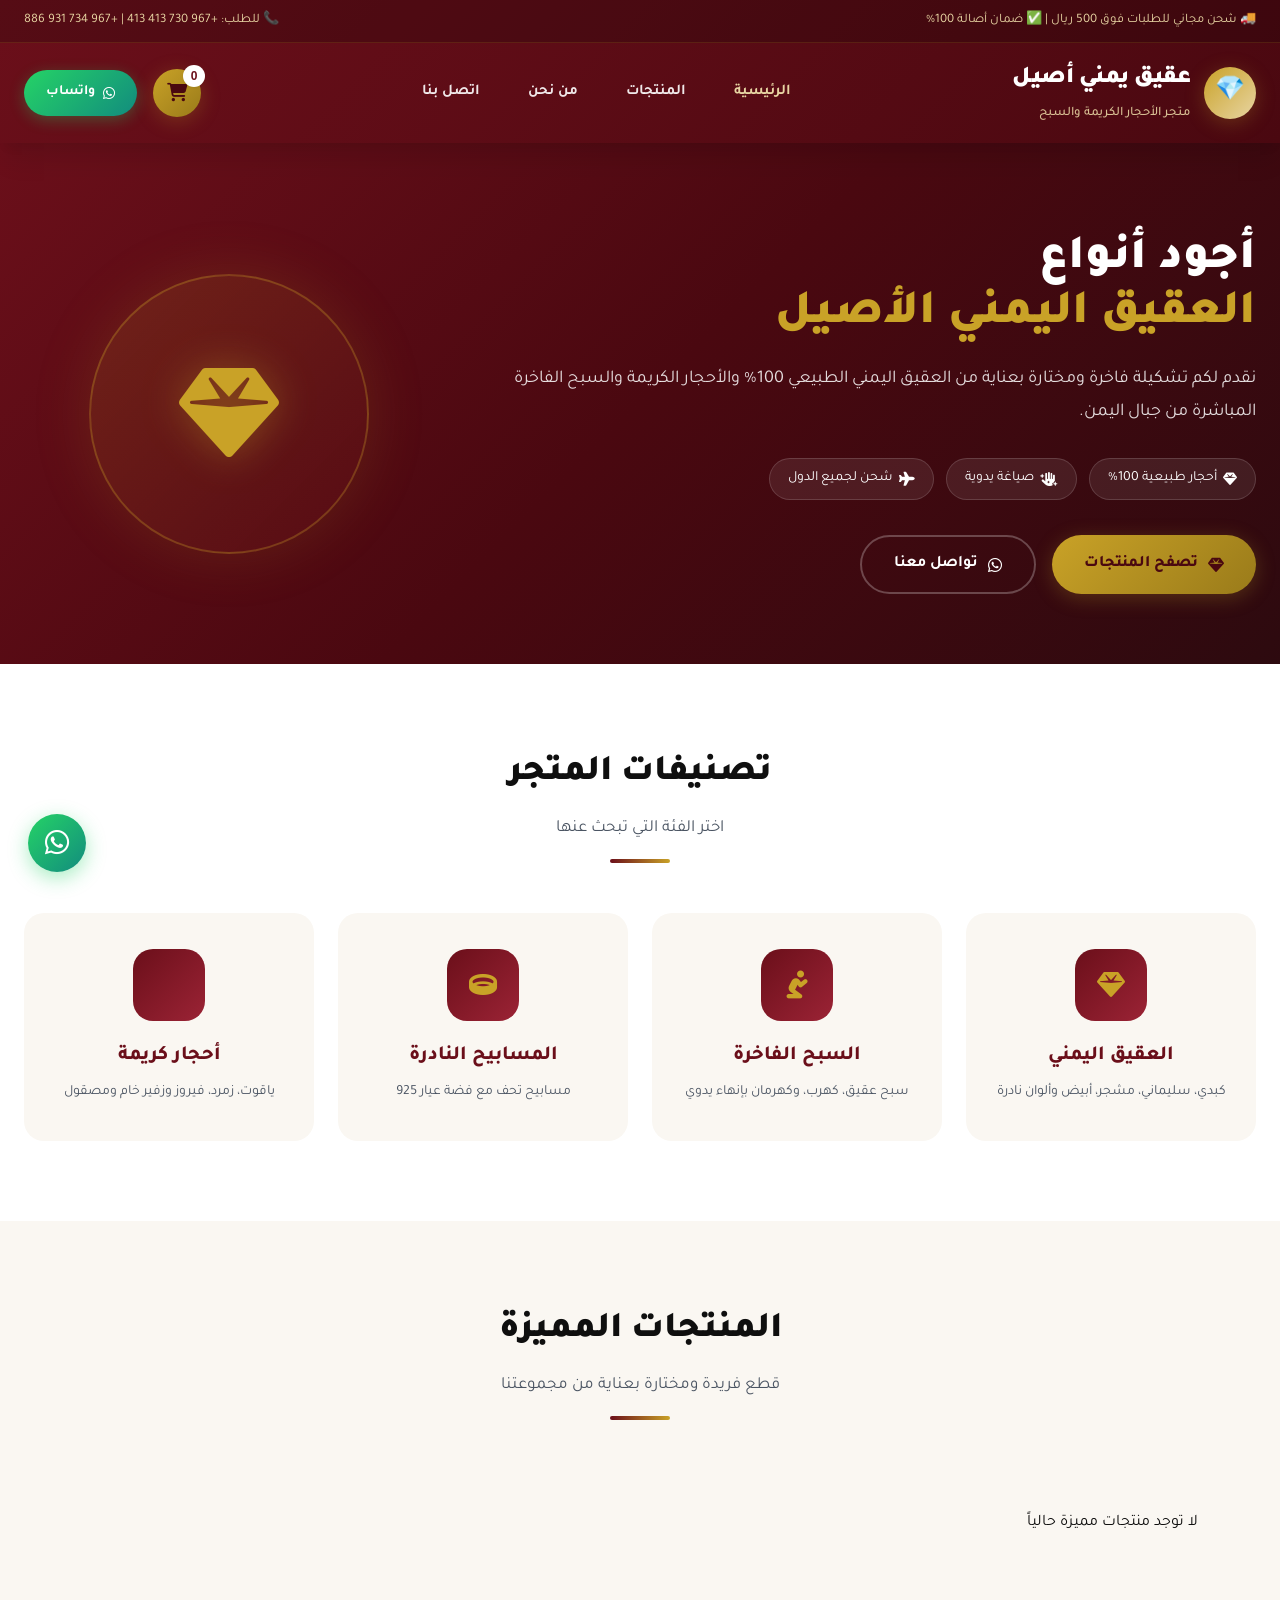
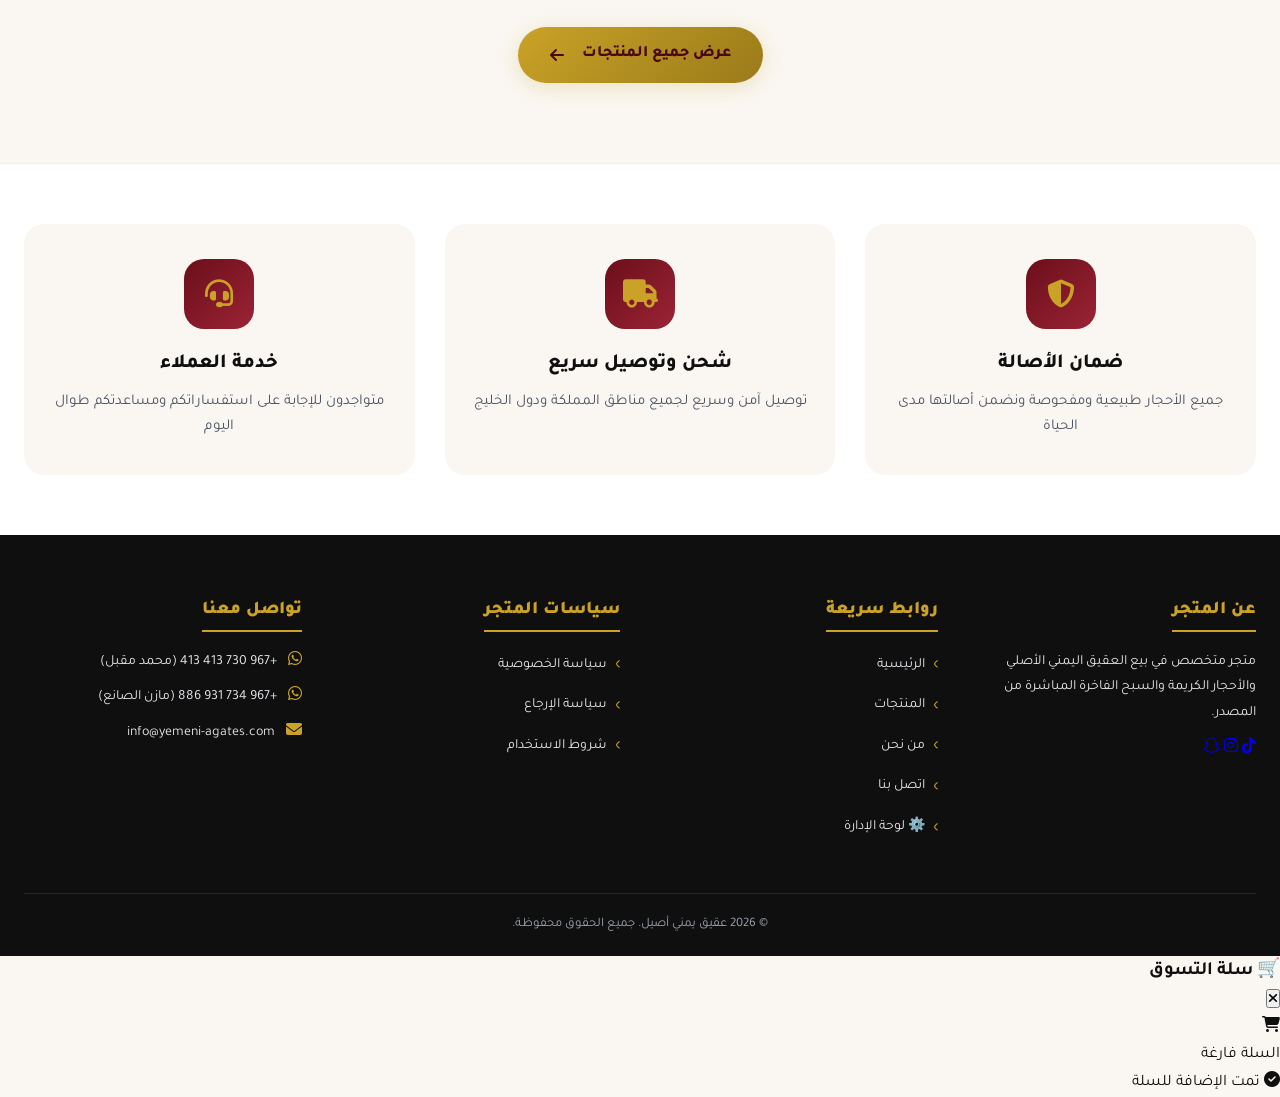
==== commit c457fee3: "Update index.html" ====
--- a/index.html
+++ b/index.html
@@ -1,247 +1,246 @@
-
-index_content = '''<!DOCTYPE html>
-<html lang="ar" dir="rtl">
-<head>
-    <meta charset="UTF-8">
-    <meta name="viewport" content="width=device-width, initial-scale=1.0">
-    <meta name="description" content="متجر عقيق يمني أصيل - أجود أنواع العقيق اليمني والأحجار الكريمة والسبح الفاخرة مباشرة من اليمن">
-    <meta name="keywords" content="عقيق يمني, أحجار كريمة, سبح, مسباح, ياقوت, زمرد">
-    <title>عقيق يمني أصيل - متجر الأحجار الكريمة والسبح</title>
-    <link href="https://fonts.googleapis.com/css2?family=Tajawal:wght@300;400;500;700;800;900&display=swap" rel="stylesheet">
-    <link rel="stylesheet" href="https://cdnjs.cloudflare.com/ajax/libs/font-awesome/6.4.0/css/all.min.css">
-    <link rel="stylesheet" href="style.css">
-</head>
-<body>
-
-    <!-- HEADER -->
-    <header class="header">
-        <div class="header-top">
-            <div class="container">
-                <span>🚚 شحن مجاني للطلبات فوق 500 ريال | ✅ ضمان أصالة 100%</span>
-                <span>📞 للطلب: +967 730 413 413 | +967 734 931 886</span>
-            </div>
-        </div>
-        <div class="header-main">
-            <div class="container">
-                <a href="index.html" class="logo">
-                    <div class="logo-icon">💎</div>
-                    <div class="logo-text">
-                        <h1>عقيق يمني أصيل</h1>
-                        <span>متجر الأحجار الكريمة والسبح</span>
-                    </div>
-                </a>
-                
-                <button class="mobile-menu-btn" aria-label="قائمة التصفح">
-                    <i class="fas fa-bars"></i>
-                </button>
-
-                <ul class="nav-links">
-                    <li><a href="index.html" class="active">الرئيسية</a></li>
-                    <li><a href="products.html">المنتجات</a></li>
-                    <li><a href="about.html">من نحن</a></li>
-                    <li><a href="contact.html">اتصل بنا</a></li>
-                </ul>
-                <div class="header-actions">
-                    <button class="cart-btn" onclick="toggleCart()" title="سلة التسوق">
-                        <i class="fas fa-shopping-cart"></i>
-                        <span class="cart-count" id="cartCount">0</span>
-                    </button>
-                    <a href="https://wa.me/967730413413" class="whatsapp-btn-header" target="_blank">
-                        <i class="fab fa-whatsapp"></i>
-                        واتساب
-                    </a>
-                </div>
-            </div>
-        </div>
-    </header>
-
-    <!-- HERO SECTION -->
-    <section class="hero">
-        <div class="container">
-            <div class="hero-content">
-                <h2>أجود أنواع <span>العقيق اليمني الأصيل</span></h2>
-                <p>نقدم لكم تشكيلة فاخرة ومختارة بعناية من العقيق اليمني الطبيعي 100% والأحجار الكريمة والسبح الفاخرة المباشرة من جبال اليمن.</p>
-                <div class="hero-badges">
-                    <span class="badge"><i class="fas fa-gem"></i> أحجار طبيعية 100%</span>
-                    <span class="badge"><i class="fas fa-hand-sparkles"></i> صياغة يدوية</span>
-                    <span class="badge"><i class="fas fa-plane"></i> شحن لجميع الدول</span>
-                </div>
-                <div class="hero-buttons">
-                    <a href="products.html" class="btn-primary">
-                        <i class="fas fa-gem"></i>
-                        تصفح المنتجات
-                    </a>
-                    <a href="https://wa.me/967730413413" class="btn-secondary" target="_blank">
-                        <i class="fab fa-whatsapp"></i>
-                        تواصل معنا
-                    </a>
-                </div>
-            </div>
-            <div class="hero-image">
-                <div class="gem-showcase">
-                    <i class="fas fa-gem"></i>
-                </div>
-            </div>
-        </div>
-    </section>
-
-    <!-- CATEGORIES SECTION -->
-    <section class="categories">
-        <div class="container">
-            <div class="section-title">
-                <h3>تصنيفات المتجر</h3>
-                <p>اختر الفئة التي تبحث عنها</p>
-                <div class="line"></div>
-            </div>
-            <div class="categories-grid">
-                <a href="products.html?cat=عقيق" class="category-card">
-                    <div class="category-icon"><i class="fas fa-gem"></i></div>
-                    <h4>العقيق اليمني</h4>
-                    <p>كبدي، سليماني، مشجر، أبيض وألوان نادرة</p>
-                </a>
-                <a href="products.html?cat=سبح" class="category-card">
-                    <div class="category-icon"><i class="fas fa-pray"></i></div>
-                    <h4>السبح الفاخرة</h4>
-                    <p>سبح عقيق، كهرب، وكهرمان بإنهاء يدوي</p>
-                </a>
-                <a href="products.html?cat=مسباح" class="category-card">
-                    <div class="category-icon"><i class="fas fa-ring"></i></div>
-                    <h4>المسابيح النادرة</h4>
-                    <p>مسابيح تحف مع فضة عيار 925</p>
-                </a>
-                <a href="products.html?cat=أحجار كريمة" class="category-card">
-                    <div class="category-icon"><i class="fas fa-sparkles"></i></div>
-                    <h4>أحجار كريمة</h4>
-                    <p>ياقوت، زمرد، فيروز وزفير خام ومصقول</p>
-                </a>
-            </div>
-        </div>
-    </section>
-
-    <!-- FEATURED PRODUCTS SECTION -->
-    <section class="products" style="background:var(--light);">
-        <div class="container">
-            <div class="section-title">
-                <h3>المنتجات المميزة</h3>
-                <p>قطع فريدة ومختارة بعناية من مجموعتنا</p>
-                <div class="line"></div>
-            </div>
-            <div class="products-grid" id="featuredProducts">
-                <!-- سيتم ملؤها عبر JavaScript -->
-            </div>
-            <div style="text-align: center; margin-top: 50px;">
-                <a href="products.html" class="btn-primary">
-                    عرض جميع المنتجات
-                    <i class="fas fa-arrow-left" style="margin-right:8px;"></i>
-                </a>
-            </div>
-        </div>
-    </section>
-
-    <!-- FEATURES SECTION -->
-    <section class="features">
-        <div class="container">
-            <div class="features-grid">
-                <div class="feature-item">
-                    <div class="feature-icon"><i class="fas fa-shield-alt"></i></div>
-                    <h4>ضمان الأصالة</h4>
-                    <p>جميع الأحجار طبيعية ومفحوصة ونضمن أصالتها مدى الحياة</p>
-                </div>
-                <div class="feature-item">
-                    <div class="feature-icon"><i class="fas fa-truck"></i></div>
-                    <h4>شحن وتوصيل سريع</h4>
-                    <p>توصيل آمن وسريع لجميع مناطق المملكة ودول الخليج</p>
-                </div>
-                <div class="feature-item">
-                    <div class="feature-icon"><i class="fas fa-headset"></i></div>
-                    <h4>خدمة العملاء</h4>
-                    <p>متواجدون للإجابة على استفساراتكم ومساعدتكم طوال اليوم</p>
-                </div>
-            </div>
-        </div>
-    </section>
-
-    <!-- FOOTER -->
-    <footer class="footer">
-        <div class="container">
-            <div class="footer-grid">
-                <div class="footer-section">
-                    <h4>عن المتجر</h4>
-                    <p>متجر متخصص في بيع العقيق اليمني الأصلي والأحجار الكريمة والسبح الفاخرة المباشرة من المصدر.</p>
-                    <div class="social-links">
-                        <a href="#" aria-label="تيك توك"><i class="fab fa-tiktok"></i></a>
-                        <a href="#" aria-label="انستغرام"><i class="fab fa-instagram"></i></a>
-                        <a href="#" aria-label="سناب شات"><i class="fab fa-snapchat"></i></a>
-                    </div>
-                </div>
-                <div class="footer-section">
-                    <h4>روابط سريعة</h4>
-                    <ul class="footer-links">
-                        <li><a href="index.html">الرئيسية</a></li>
-                        <li><a href="products.html">المنتجات</a></li>
-                        <li><a href="about.html">من نحن</a></li>
-                        <li><a href="contact.html">اتصل بنا</a></li>
-                        <li><a href="admin.html">⚙️ لوحة الإدارة</a></li>
-                    </ul>
-                </div>
-                <div class="footer-section">
-                    <h4>سياسات المتجر</h4>
-                    <ul class="footer-links">
-                        <li><a href="privacy.html">سياسة الخصوصية</a></li>
-                        <li><a href="return.html">سياسة الإرجاع</a></li>
-                        <li><a href="terms.html">شروط الاستخدام</a></li>
-                    </ul>
-                </div>
-                <div class="footer-section footer-contact">
-                    <h4>تواصل معنا</h4>
-                    <p><i class="fab fa-whatsapp"></i> +967 730 413 413 (محمد مقبل)</p>
-                    <p><i class="fab fa-whatsapp"></i> +967 734 931 886 (مازن الصانع)</p>
-                    <p><i class="fas fa-envelope"></i> info@yemeni-agates.com</p>
-                </div>
-            </div>
-            <div class="footer-bottom">
-                <p>© 2026 عقيق يمني أصيل. جميع الحقوق محفوظة.</p>
-            </div>
-        </div>
-    </footer>
-
-    <!-- CART SIDEBAR -->
-    <div class="cart-overlay" id="cartOverlay" onclick="toggleCart()"></div>
-    <div class="cart-sidebar" id="cartSidebar">
-        <div class="cart-header">
-            <h3>🛒 سلة التسوق</h3>
-            <button class="close-cart" onclick="toggleCart()"><i class="fas fa-times"></i></button>
-        </div>
-        <div class="cart-items" id="cartItems">
-            <div class="cart-empty">
-                <i class="fas fa-shopping-cart"></i>
-                <p>السلة فارغة</p>
-            </div>
-        </div>
-        <div class="cart-footer" id="cartFooter" style="display: none;">
-            <div class="cart-total">
-                <span>الإجمالي:</span>
-                <span id="cartTotal">0 ريال</span>
-            </div>
-            <button class="checkout-btn" onclick="checkoutWhatsApp()">
-                <i class="fab fa-whatsapp"></i>
-                إتمام الطلب عبر واتساب
-            </button>
-        </div>
-    </div>
-
-    <!-- WHATSAPP FLOAT BUTTON -->
-    <div class="whatsapp-float">
-        <a href="https://wa.me/967730413413" target="_blank" title="تواصل معنا عبر واتساب" aria-label="واتساب">
-            <i class="fab fa-whatsapp"></i>
-        </a>
-    </div>
-
-    <div class="toast" id="toast">
-        <i class="fas fa-check-circle"></i>
-        <span id="toastMessage">تمت الإضافة للسلة</span>
-    </div>
-
-    <script src="app.js"></script>
-</body>
-</html>'''
+<!DOCTYPE html>
+<html lang="ar" dir="rtl">
+<head>
+    <meta charset="UTF-8">
+    <meta name="viewport" content="width=device-width, initial-scale=1.0">
+    <meta name="description" content="متجر عقيق يمني أصيل - أجود أنواع العقيق اليمني والأحجار الكريمة والسبح الفاخرة مباشرة من اليمن">
+    <meta name="keywords" content="عقيق يمني, أحجار كريمة, سبح, مسباح, ياقوت, زمرد">
+    <title>عقيق يمني أصيل - متجر الأحجار الكريمة والسبح</title>
+    <link href="https://fonts.googleapis.com/css2?family=Tajawal:wght@300;400;500;700;800;900&display=swap" rel="stylesheet">
+    <link rel="stylesheet" href="https://cdnjs.cloudflare.com/ajax/libs/font-awesome/6.4.0/css/all.min.css">
+    <link rel="stylesheet" href="style.css">
+</head>
+<body>
+
+    <!-- HEADER -->
+    <header class="header">
+        <div class="header-top">
+            <div class="container">
+                <span>🚚 شحن مجاني للطلبات فوق 500 ريال | ✅ ضمان أصالة 100%</span>
+                <span>📞 للطلب: +967 730 413 413 | +967 734 931 886</span>
+            </div>
+        </div>
+        <div class="header-main">
+            <div class="container">
+                <a href="index.html" class="logo">
+                    <div class="logo-icon">💎</div>
+                    <div class="logo-text">
+                        <h1>عقيق يمني أصيل</h1>
+                        <span>متجر الأحجار الكريمة والسبح</span>
+                    </div>
+                </a>
+                
+                <button class="mobile-menu-btn" aria-label="قائمة التصفح">
+                    <i class="fas fa-bars"></i>
+                </button>
+
+                <ul class="nav-links">
+                    <li><a href="index.html" class="active">الرئيسية</a></li>
+                    <li><a href="products.html">المنتجات</a></li>
+                    <li><a href="about.html">من نحن</a></li>
+                    <li><a href="contact.html">اتصل بنا</a></li>
+                </ul>
+                <div class="header-actions">
+                    <button class="cart-btn" onclick="toggleCart()" title="سلة التسوق">
+                        <i class="fas fa-shopping-cart"></i>
+                        <span class="cart-count" id="cartCount">0</span>
+                    </button>
+                    <a href="https://wa.me/967730413413" class="whatsapp-btn-header" target="_blank">
+                        <i class="fab fa-whatsapp"></i>
+                        واتساب
+                    </a>
+                </div>
+            </div>
+        </div>
+    </header>
+
+    <!-- HERO SECTION -->
+    <section class="hero">
+        <div class="container">
+            <div class="hero-content">
+                <h2>أجود أنواع <span>العقيق اليمني الأصيل</span></h2>
+                <p>نقدم لكم تشكيلة فاخرة ومختارة بعناية من العقيق اليمني الطبيعي 100% والأحجار الكريمة والسبح الفاخرة المباشرة من جبال اليمن.</p>
+                <div class="hero-badges">
+                    <span class="badge"><i class="fas fa-gem"></i> أحجار طبيعية 100%</span>
+                    <span class="badge"><i class="fas fa-hand-sparkles"></i> صياغة يدوية</span>
+                    <span class="badge"><i class="fas fa-plane"></i> شحن لجميع الدول</span>
+                </div>
+                <div class="hero-buttons">
+                    <a href="products.html" class="btn-primary">
+                        <i class="fas fa-gem"></i>
+                        تصفح المنتجات
+                    </a>
+                    <a href="https://wa.me/967730413413" class="btn-secondary" target="_blank">
+                        <i class="fab fa-whatsapp"></i>
+                        تواصل معنا
+                    </a>
+                </div>
+            </div>
+            <div class="hero-image">
+                <div class="gem-showcase">
+                    <i class="fas fa-gem"></i>
+                </div>
+            </div>
+        </div>
+    </section>
+
+    <!-- CATEGORIES SECTION -->
+    <section class="categories">
+        <div class="container">
+            <div class="section-title">
+                <h3>تصنيفات المتجر</h3>
+                <p>اختر الفئة التي تبحث عنها</p>
+                <div class="line"></div>
+            </div>
+            <div class="categories-grid">
+                <a href="products.html?cat=عقيق" class="category-card">
+                    <div class="category-icon"><i class="fas fa-gem"></i></div>
+                    <h4>العقيق اليمني</h4>
+                    <p>كبدي، سليماني، مشجر، أبيض وألوان نادرة</p>
+                </a>
+                <a href="products.html?cat=سبح" class="category-card">
+                    <div class="category-icon"><i class="fas fa-pray"></i></div>
+                    <h4>السبح الفاخرة</h4>
+                    <p>سبح عقيق، كهرب، وكهرمان بإنهاء يدوي</p>
+                </a>
+                <a href="products.html?cat=مسباح" class="category-card">
+                    <div class="category-icon"><i class="fas fa-ring"></i></div>
+                    <h4>المسابيح النادرة</h4>
+                    <p>مسابيح تحف مع فضة عيار 925</p>
+                </a>
+                <a href="products.html?cat=أحجار كريمة" class="category-card">
+                    <div class="category-icon"><i class="fas fa-sparkles"></i></div>
+                    <h4>أحجار كريمة</h4>
+                    <p>ياقوت، زمرد، فيروز وزفير خام ومصقول</p>
+                </a>
+            </div>
+        </div>
+    </section>
+
+    <!-- FEATURED PRODUCTS SECTION -->
+    <section class="products" style="background:var(--bg-secondary);">
+        <div class="container">
+            <div class="section-title">
+                <h3>المنتجات المميزة</h3>
+                <p>قطع فريدة ومختارة بعناية من مجموعتنا</p>
+                <div class="line"></div>
+            </div>
+            <div class="products-grid" id="featuredProducts">
+                <!-- سيتم ملؤها عبر JavaScript -->
+            </div>
+            <div style="text-align: center; margin-top: 50px;">
+                <a href="products.html" class="btn-primary">
+                    عرض جميع المنتجات
+                    <i class="fas fa-arrow-left" style="margin-right:8px;"></i>
+                </a>
+            </div>
+        </div>
+    </section>
+
+    <!-- FEATURES SECTION -->
+    <section class="features">
+        <div class="container">
+            <div class="features-grid">
+                <div class="feature-item">
+                    <div class="feature-icon"><i class="fas fa-shield-alt"></i></div>
+                    <h4>ضمان الأصالة</h4>
+                    <p>جميع الأحجار طبيعية ومفحوصة ونضمن أصالتها مدى الحياة</p>
+                </div>
+                <div class="feature-item">
+                    <div class="feature-icon"><i class="fas fa-truck"></i></div>
+                    <h4>شحن وتوصيل سريع</h4>
+                    <p>توصيل آمن وسريع لجميع مناطق المملكة ودول الخليج</p>
+                </div>
+                <div class="feature-item">
+                    <div class="feature-icon"><i class="fas fa-headset"></i></div>
+                    <h4>خدمة العملاء</h4>
+                    <p>متواجدون للإجابة على استفساراتكم ومساعدتكم طوال اليوم</p>
+                </div>
+            </div>
+        </div>
+    </section>
+
+    <!-- FOOTER -->
+    <footer class="footer">
+        <div class="container">
+            <div class="footer-grid">
+                <div class="footer-section">
+                    <h4>عن المتجر</h4>
+                    <p>متجر متخصص في بيع العقيق اليمني الأصلي والأحجار الكريمة والسبح الفاخرة المباشرة من المصدر.</p>
+                    <div class="social-links">
+                        <a href="#" aria-label="تيك توك"><i class="fab fa-tiktok"></i></a>
+                        <a href="#" aria-label="انستغرام"><i class="fab fa-instagram"></i></a>
+                        <a href="#" aria-label="سناب شات"><i class="fab fa-snapchat"></i></a>
+                    </div>
+                </div>
+                <div class="footer-section">
+                    <h4>روابط سريعة</h4>
+                    <ul class="footer-links">
+                        <li><a href="index.html">الرئيسية</a></li>
+                        <li><a href="products.html">المنتجات</a></li>
+                        <li><a href="about.html">من نحن</a></li>
+                        <li><a href="contact.html">اتصل بنا</a></li>
+                        <li><a href="admin.html">⚙️ لوحة الإدارة</a></li>
+                    </ul>
+                </div>
+                <div class="footer-section">
+                    <h4>سياسات المتجر</h4>
+                    <ul class="footer-links">
+                        <li><a href="privacy.html">سياسة الخصوصية</a></li>
+                        <li><a href="return.html">سياسة الإرجاع</a></li>
+                        <li><a href="terms.html">شروط الاستخدام</a></li>
+                    </ul>
+                </div>
+                <div class="footer-section footer-contact">
+                    <h4>تواصل معنا</h4>
+                    <p><i class="fab fa-whatsapp"></i> +967 730 413 413 (محمد مقبل)</p>
+                    <p><i class="fab fa-whatsapp"></i> +967 734 931 886 (مازن الصانع)</p>
+                    <p><i class="fas fa-envelope"></i> info@yemeni-agates.com</p>
+                </div>
+            </div>
+            <div class="footer-bottom">
+                <p>© 2026 عقيق يمني أصيل. جميع الحقوق محفوظة.</p>
+            </div>
+        </div>
+    </footer>
+
+    <!-- CART SIDEBAR -->
+    <div class="cart-overlay" id="cartOverlay" onclick="toggleCart()"></div>
+    <div class="cart-sidebar" id="cartSidebar">
+        <div class="cart-header">
+            <h3>🛒 سلة التسوق</h3>
+            <button class="close-cart" onclick="toggleCart()"><i class="fas fa-times"></i></button>
+        </div>
+        <div class="cart-items" id="cartItems">
+            <div class="cart-empty">
+                <i class="fas fa-shopping-cart"></i>
+                <p>السلة فارغة</p>
+            </div>
+        </div>
+        <div class="cart-footer" id="cartFooter" style="display: none;">
+            <div class="cart-total">
+                <span>الإجمالي:</span>
+                <span id="cartTotal">0 ريال</span>
+            </div>
+            <button class="checkout-btn" onclick="checkoutWhatsApp()">
+                <i class="fab fa-whatsapp"></i>
+                إتمام الطلب عبر واتساب
+            </button>
+        </div>
+    </div>
+
+    <!-- WHATSAPP FLOAT BUTTON -->
+    <div class="whatsapp-float">
+        <a href="https://wa.me/967730413413" target="_blank" title="تواصل معنا عبر واتساب" aria-label="واتساب">
+            <i class="fab fa-whatsapp"></i>
+        </a>
+    </div>
+
+    <div class="toast" id="toast">
+        <i class="fas fa-check-circle"></i>
+        <span id="toastMessage">تمت الإضافة للسلة</span>
+    </div>
+
+    <script src="app.js"></script>
+</body>
+</html>
--- a/style.css
+++ b/style.css
@@ -386,3 +386,52 @@
     .hero-content h2 { font-size: 26px; }
     .products-grid, .categories-grid, .features-grid, .footer-grid { grid-template-columns: 1fr; gap: 20px; }
 }
+/* ===== GALLERY & ZOOM STYLES (معرض الصور والتكبير) ===== */
+.modal-image-container { display: flex; flex-direction: column; gap: 12px; position: relative; }
+.zoom-hint {
+    position: absolute; top: 12px; right: 12px;
+    background: rgba(0,0,0,0.6); color: var(--white);
+    padding: 6px 12px; border-radius: 6px; font-size: 12px;
+    pointer-events: none; font-weight: 700;
+    box-shadow: 0 2px 10px rgba(0,0,0,0.2);
+}
+
+.product-gallery {
+    display: flex; gap: 10px; overflow-x: auto;
+    padding-bottom: 5px; scrollbar-width: thin;
+}
+.gallery-thumb {
+    width: 65px; height: 65px; min-width: 65px;
+    object-fit: cover; border-radius: 8px; cursor: pointer;
+    border: 2.5px solid transparent; opacity: 0.5;
+    transition: all 0.3s ease; box-shadow: var(--shadow-sm);
+}
+.gallery-thumb.active, .gallery-thumb:hover {
+    opacity: 1; border-color: var(--primary);
+    transform: translateY(-2px);
+}
+
+/* نافذة التكبير بملء الشاشة */
+.zoom-overlay {
+    position: fixed; top: 0; left: 0; right: 0; bottom: 0;
+    background: rgba(15, 15, 15, 0.95); z-index: 9999;
+    display: flex; align-items: center; justify-content: center;
+    opacity: 0; visibility: hidden; transition: 0.3s ease;
+    backdrop-filter: blur(8px);
+}
+.zoom-overlay.active { opacity: 1; visibility: visible; }
+.zoom-overlay img {
+    max-width: 95%; max-height: 90vh;
+    object-fit: contain; border-radius: 12px;
+    box-shadow: 0 10px 40px rgba(0,0,0,0.5);
+}
+.close-zoom {
+    position: absolute; top: 20px; right: 25px;
+    color: var(--white); font-size: 32px;
+    cursor: pointer; background: rgba(255,255,255,0.1);
+    border: none; width: 44px; height: 44px;
+    border-radius: 50%; display: flex;
+    align-items: center; justify-content: center;
+    transition: var(--transition);
+}
+.close-zoom:hover { background: var(--danger); transform: scale(1.1); }
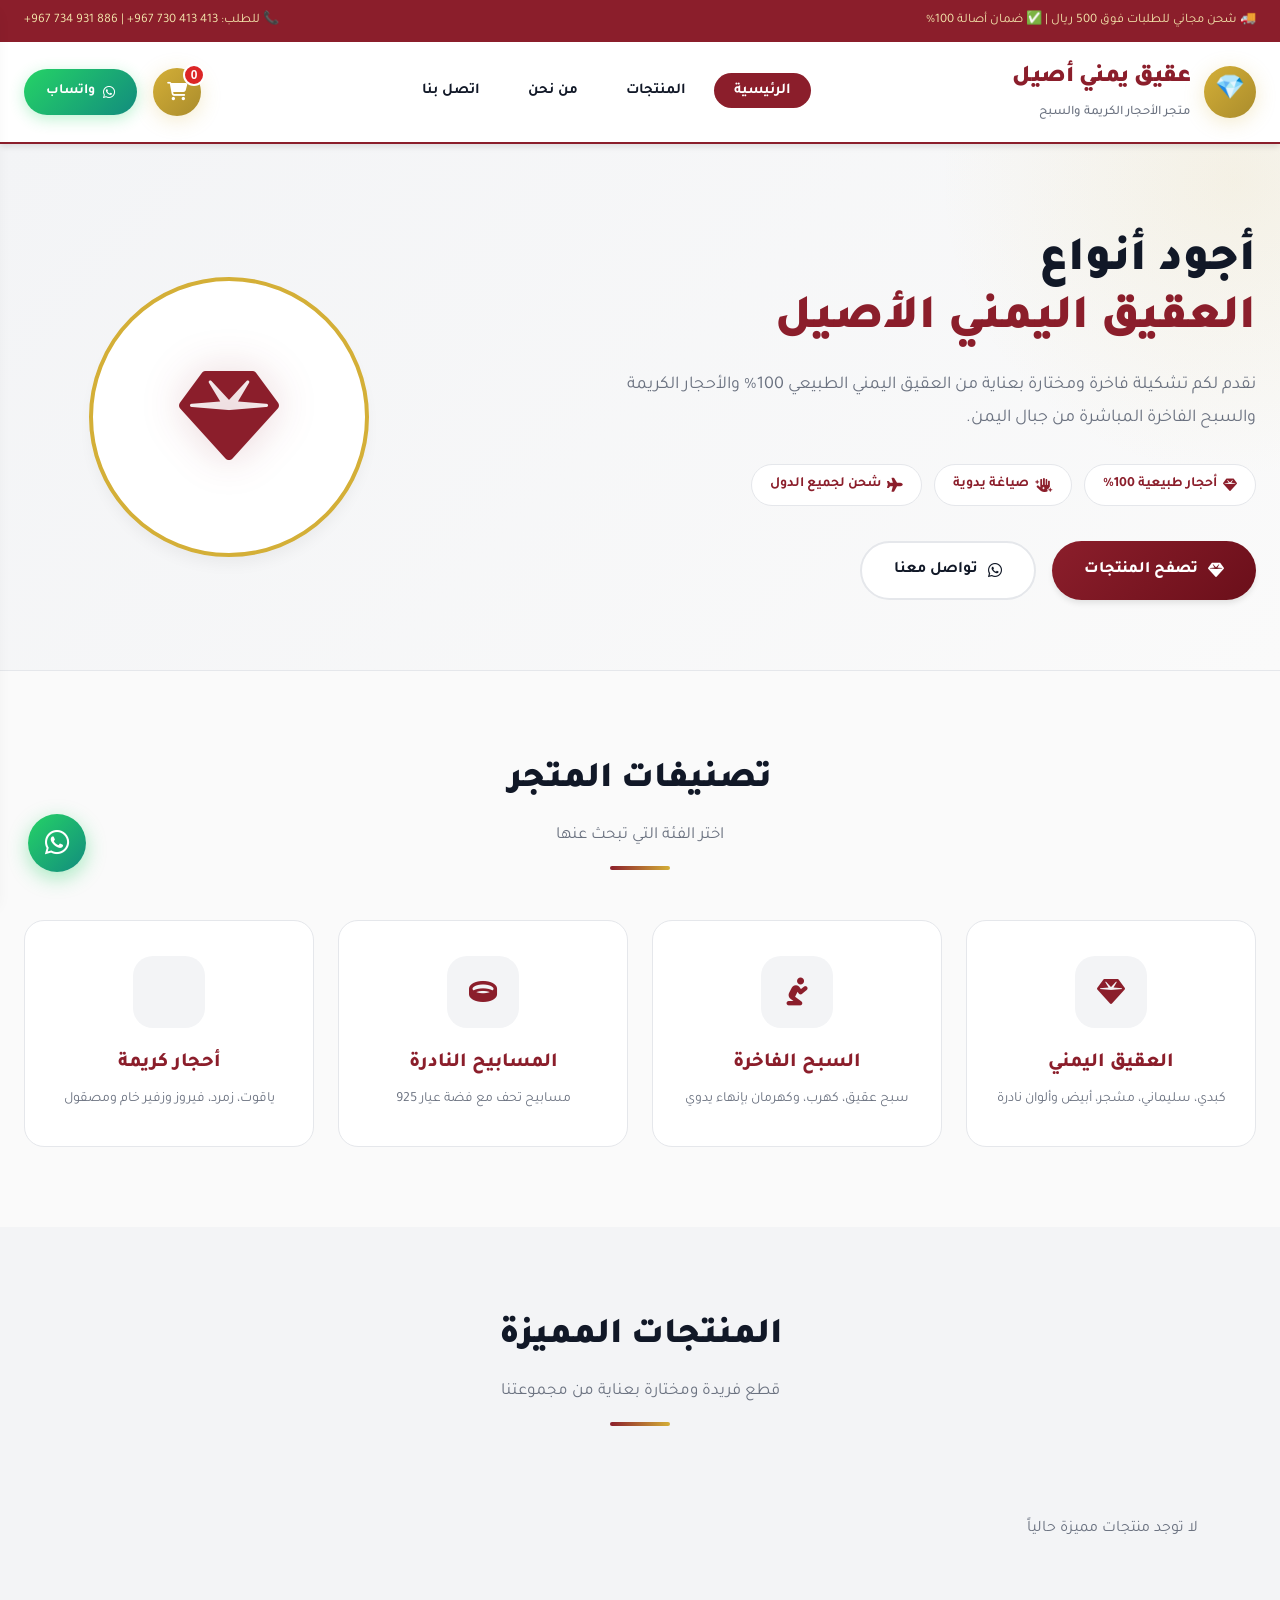
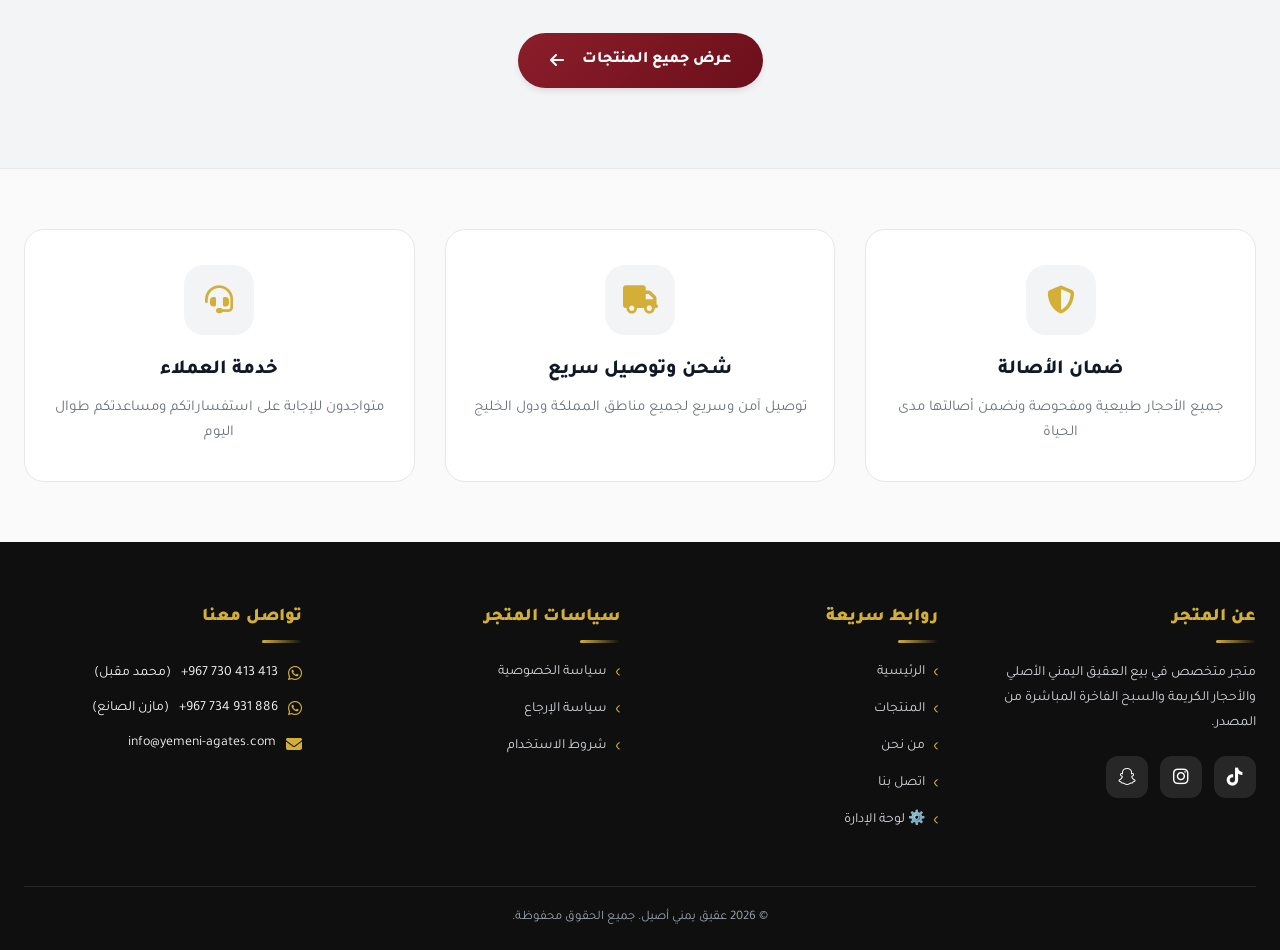
==== commit e2a30186: "Update index.html" ====
--- a/index.html
+++ b/index.html
@@ -17,7 +17,7 @@
         <div class="header-top">
             <div class="container">
                 <span>🚚 شحن مجاني للطلبات فوق 500 ريال | ✅ ضمان أصالة 100%</span>
-                <span>📞 للطلب: +967 730 413 413 | +967 734 931 886</span>
+                <span>📞 للطلب: <span dir="ltr">+967 730 413 413</span> | <span dir="ltr">+967 734 931 886</span></span>
             </div>
         </div>
         <div class="header-main">
@@ -193,8 +193,8 @@
                 </div>
                 <div class="footer-section footer-contact">
                     <h4>تواصل معنا</h4>
-                    <p><i class="fab fa-whatsapp"></i> +967 730 413 413 (محمد مقبل)</p>
-                    <p><i class="fab fa-whatsapp"></i> +967 734 931 886 (مازن الصانع)</p>
+                    <p><i class="fab fa-whatsapp"></i> <span dir="ltr">+967 730 413 413</span> (محمد مقبل)</p>
+                    <p><i class="fab fa-whatsapp"></i> <span dir="ltr">+967 734 931 886</span> (مازن الصانع)</p>
                     <p><i class="fas fa-envelope"></i> info@yemeni-agates.com</p>
                 </div>
             </div>
--- a/style.css
+++ b/style.css
@@ -1,26 +1,31 @@
 @import url('https://fonts.googleapis.com/css2?family=Tajawal:wght@300;400;500;700;800;900&display=swap');
 
+/* ===== VARIABLES (DEFAULT LIGHT THEME) ===== */
 :root {
-    --primary: #6B0F1A;
-    --primary-light: #9B2335;
-    --primary-dark: #4A0810;
-    --gold: #C9A227;
-    --gold-light: #E8D5A3;
-    --gold-dark: #9A7B1A;
-    --dark: #0F0F0F;
-    --dark-light: #1A1A1A;
-    --light: #FAF7F2;
+    --primary: #8B1E2B;       
+    --primary-light: #A82B3A;
+    --primary-dark: #6B0F1A;
+    --gold: #D4AF37;          
+    --gold-light: #F3E5AB;
+    --gold-dark: #AA8C2C;
+    
+    --bg-main: #FAFAFA;       
+    --bg-secondary: #F3F4F6;  
+    --bg-card: #FFFFFF;       
+    
+    --text-main: #111827;     
+    --text-muted: #6B7280;    
+    --border-color: #E5E7EB;  
+    
     --white: #FFFFFF;
-    --gray: #4B5563;
-    --gray-light: #9CA3AF;
-    --gray-bg: #F3F4F6;
     --success: #059669;
     --danger: #DC2626;
+    
     --shadow-sm: 0 1px 2px 0 rgba(0, 0, 0, 0.05);
-    --shadow: 0 4px 6px -1px rgba(0, 0, 0, 0.1), 0 2px 4px -1px rgba(0, 0, 0, 0.06);
-    --shadow-md: 0 10px 15px -3px rgba(0, 0, 0, 0.1), 0 4px 6px -2px rgba(0, 0, 0, 0.05);
-    --shadow-lg: 0 20px 25px -5px rgba(0, 0, 0, 0.1), 0 10px 10px -5px rgba(0, 0, 0, 0.04);
-    --shadow-gold: 0 4px 20px rgba(201, 162, 39, 0.25);
+    --shadow-md: 0 4px 6px -1px rgba(0, 0, 0, 0.1);
+    --shadow-lg: 0 10px 15px -3px rgba(0, 0, 0, 0.05);
+    --shadow-gold: 0 4px 20px rgba(212, 175, 55, 0.25);
+    
     --radius-sm: 8px;
     --radius: 12px;
     --radius-lg: 20px;
@@ -28,410 +33,399 @@
     --transition: all 0.3s cubic-bezier(0.4, 0, 0.2, 1);
 }
 
+/* ===== AUTO DARK MODE (الوضع الليلي التلقائي) ===== */
+@media (prefers-color-scheme: dark) {
+    :root {
+        --bg-main: #121212;       
+        --bg-secondary: #1E1E1E;  
+        --bg-card: #181818;       
+        
+        --text-main: #F3F4F6;     
+        --text-muted: #9CA3AF;    
+        --border-color: #333333;  
+        
+        --shadow-md: 0 4px 6px -1px rgba(0, 0, 0, 0.4);
+        --shadow-lg: 0 10px 15px -3px rgba(0, 0, 0, 0.5);
+    }
+}
+
 * { margin: 0; padding: 0; box-sizing: border-box; }
-
 html { scroll-behavior: smooth; }
-
 body {
     font-family: 'Tajawal', sans-serif;
-    background-color: var(--light) !important;
-    color: var(--dark) !important;
+    background-color: var(--bg-main);
+    color: var(--text-main);
     line-height: 1.7;
     overflow-x: hidden;
     font-size: 16px;
+    transition: background-color 0.3s, color 0.3s;
 }
 
 .container { max-width: 1280px; margin: 0 auto; padding: 0 24px; }
+
+/* ===== SCROLLBAR ===== */
+::-webkit-scrollbar { width: 8px; }
+::-webkit-scrollbar-track { background: var(--bg-main); }
+::-webkit-scrollbar-thumb { background: var(--primary); border-radius: 4px; }
+::-webkit-scrollbar-thumb:hover { background: var(--primary-dark); }
+
+/* ===== ANIMATIONS ===== */
+@keyframes fadeInUp { from { opacity: 0; transform: translateY(30px); } to { opacity: 1; transform: translateY(0); } }
+@keyframes fadeIn { from { opacity: 0; } to { opacity: 1; } }
+@keyframes shimmer { 0% { background-position: -1000px 0; } 100% { background-position: 1000px 0; } }
+@keyframes float { 0%, 100% { transform: translateY(0); } 50% { transform: translateY(-10px); } }
+@keyframes pulse-gold { 0%, 100% { box-shadow: 0 0 0 0 rgba(212, 175, 55, 0.4); } 50% { box-shadow: 0 0 0 15px rgba(212, 175, 55, 0); } }
+
+.animate-fade-in { animation: fadeIn 0.6s ease-out; }
+.animate-fade-up { animation: fadeInUp 0.6s ease-out; }
 
 /* ===== HEADER ===== */
 .header {
-    background: linear-gradient(135deg, var(--primary) 0%, var(--primary-dark) 100%);
-    position: relative; /* تم إلغاء التثبيت المزعج من هنا */
+    background: var(--bg-card);
+    position: relative;
     z-index: 1000;
-    box-shadow: var(--shadow-lg);
-}
-
+    box-shadow: var(--shadow-md);
+    border-bottom: 2px solid var(--primary);
+}
 .header-top {
-    background: rgba(0,0,0,0.2);
+    background: var(--primary);
     padding: 10px 0;
     font-size: 13px;
     color: var(--gold-light);
-    border-bottom: 1px solid rgba(201, 162, 39, 0.15);
-}
-
-.header-top .container {
-    display: flex;
-    justify-content: space-between;
-    align-items: center;
-    flex-wrap: wrap;
-    gap: 8px;
-}
-
+}
+.header-top .container { display: flex; justify-content: space-between; align-items: center; flex-wrap: wrap; gap: 8px; }
 .header-main { padding: 16px 0; }
-.header-main .container {
-    display: flex;
-    justify-content: space-between;
-    align-items: center;
-    gap: 20px;
-}
-
-.logo {
-    display: flex;
-    align-items: center;
-    gap: 14px;
-    color: var(--white);
-    text-decoration: none;
-    transition: var(--transition);
-}
-
+.header-main .container { display: flex; justify-content: space-between; align-items: center; gap: 20px; }
+
+.logo { display: flex; align-items: center; gap: 14px; text-decoration: none; transition: var(--transition); }
 .logo:hover { transform: scale(1.02); }
-
 .logo-icon {
-    width: 52px;
-    height: 52px;
-    background: linear-gradient(135deg, var(--gold), var(--gold-light));
-    border-radius: 50%;
-    display: flex;
-    align-items: center;
-    justify-content: center;
-    font-size: 24px;
-    color: var(--primary);
-    box-shadow: var(--shadow-gold);
-}
-
-.logo-text h1 { font-size: 24px; font-weight: 900; color: var(--white); letter-spacing: -0.5px; margin-bottom: 0; }
-.logo-text span { font-size: 13px; color: var(--gold-light); opacity: 0.9; font-weight: 500; }
-
-.nav-links {
-    display: flex;
-    gap: 8px;
-    list-style: none;
-    align-items: center;
-    margin: 0;
-}
-
+    width: 52px; height: 52px;
+    background: linear-gradient(135deg, var(--gold), var(--gold-dark));
+    border-radius: 50%; display: flex; align-items: center; justify-content: center;
+    font-size: 24px; color: #FFF; box-shadow: var(--shadow-gold);
+    animation: float 3s ease-in-out infinite;
+}
+.logo-text h1 { font-size: 24px; font-weight: 900; color: var(--primary); margin: 0; letter-spacing: -0.5px; }
+.logo-text span { font-size: 13px; color: var(--text-muted); font-weight: 500; }
+
+.nav-links { display: flex; gap: 8px; list-style: none; align-items: center; margin: 0; }
 .nav-links a {
-    color: rgba(255,255,255,0.9);
-    text-decoration: none;
-    font-weight: 600;
-    font-size: 15px;
-    padding: 10px 20px;
-    border-radius: 30px;
-    transition: var(--transition);
-    position: relative;
-    overflow: hidden;
-}
-
-.nav-links a:hover, .nav-links a.active { color: var(--gold-light); }
+    color: var(--text-main); text-decoration: none; font-weight: 600; font-size: 15px;
+    padding: 10px 20px; border-radius: 30px; transition: var(--transition); position: relative;
+}
+.nav-links a:hover, .nav-links a.active { color: var(--white); background: var(--primary); }
 
 .header-actions { display: flex; align-items: center; gap: 16px; }
-
 .cart-btn {
-    position: relative;
-    background: linear-gradient(135deg, var(--gold), var(--gold-dark));
-    color: var(--primary-dark);
-    border: none;
-    width: 48px;
-    height: 48px;
-    border-radius: 50%;
-    cursor: pointer;
-    font-size: 18px;
-    box-shadow: var(--shadow-gold);
-    transition: var(--transition);
-    display: flex;
-    align-items: center;
-    justify-content: center;
-}
-
+    position: relative; background: linear-gradient(135deg, var(--gold), var(--gold-dark));
+    color: #FFF; border: none; width: 48px; height: 48px; border-radius: 50%;
+    cursor: pointer; font-size: 18px; box-shadow: var(--shadow-gold); transition: var(--transition);
+}
+.cart-btn:hover { transform: scale(1.1) rotate(-5deg); }
 .cart-count {
-    position: absolute;
-    top: -4px;
-    right: -4px;
-    background: var(--white);
-    color: var(--primary);
-    width: 22px;
-    height: 22px;
-    border-radius: 50%;
-    font-size: 12px;
-    font-weight: 900;
-    display: flex;
-    align-items: center;
-    justify-content: center;
-    box-shadow: var(--shadow-sm);
-}
-
+    position: absolute; top: -4px; right: -4px; background: var(--danger); color: #FFF;
+    width: 22px; height: 22px; border-radius: 50%; font-size: 12px; font-weight: 900;
+    display: flex; align-items: center; justify-content: center; border: 2px solid var(--bg-card);
+}
 .whatsapp-btn-header {
-    background: linear-gradient(135deg, #25D366, #128C7E);
-    color: var(--white);
-    padding: 11px 22px;
-    border-radius: 30px;
-    font-weight: 700;
-    font-size: 14px;
-    display: flex;
-    align-items: center;
-    gap: 8px;
-    text-decoration: none;
-    box-shadow: 0 4px 15px rgba(37, 211, 102, 0.3);
-}
+    background: linear-gradient(135deg, #25D366, #128C7E); color: #FFF; padding: 11px 22px;
+    border-radius: 30px; font-weight: 700; font-size: 14px; display: flex; align-items: center; gap: 8px;
+    text-decoration: none; box-shadow: 0 4px 15px rgba(37, 211, 102, 0.3); transition: var(--transition);
+}
+.whatsapp-btn-header:hover { transform: translateY(-2px); box-shadow: 0 6px 20px rgba(37, 211, 102, 0.4); }
 
 .mobile-menu-btn {
-    display: none;
-    background: rgba(255,255,255,0.1);
-    border: none;
-    color: var(--white);
-    width: 44px;
-    height: 44px;
-    border-radius: 12px;
-    font-size: 20px;
-    cursor: pointer;
+    display: none; background: var(--bg-secondary); border: 1px solid var(--border-color);
+    color: var(--text-main); width: 44px; height: 44px; border-radius: 12px; font-size: 20px; cursor: pointer;
 }
 
 /* ===== HERO SECTION ===== */
 .hero {
-    background: linear-gradient(135deg, var(--primary) 0%, var(--primary-dark) 50%, #2D0A0F 100%);
-    padding: 90px 0 70px;
-    color: var(--white);
-    position: relative;
-    overflow: hidden;
-}
-
-.hero .container {
-    display: grid;
-    grid-template-columns: 1.3fr 0.7fr;
-    gap: 60px;
-    align-items: center;
-    position: relative;
-    z-index: 1;
-}
-
-.hero-content h2 {
-    font-size: 48px;
-    font-weight: 900;
-    line-height: 1.15;
-    margin-bottom: 20px;
-    color: var(--white);
-}
-
-.hero-content h2 span { color: var(--gold); display: block; }
-.hero-content p { font-size: 18px; color: rgba(255,255,255,0.85); margin-bottom: 30px; line-height: 1.8; }
+    background: linear-gradient(135deg, var(--bg-secondary) 0%, var(--bg-main) 100%);
+    padding: 90px 0 70px; border-bottom: 1px solid var(--border-color);
+    position: relative; overflow: hidden;
+}
+.hero::before {
+    content: ''; position: absolute; top: -50%; right: -20%; width: 600px; height: 600px;
+    background: radial-gradient(circle, rgba(212, 175, 55, 0.1) 0%, transparent 70%); border-radius: 50%;
+}
+.hero .container { display: grid; grid-template-columns: 1.3fr 0.7fr; gap: 60px; align-items: center; position: relative; z-index: 1; }
+.hero-content h2 { font-size: 48px; font-weight: 900; line-height: 1.2; margin-bottom: 20px; color: var(--text-main); }
+.hero-content h2 span { color: var(--primary); display: block; position: relative; }
+.hero-content p { font-size: 18px; color: var(--text-muted); margin-bottom: 30px; line-height: 1.8; max-width: 90%; }
 .hero-badges { display: flex; gap: 12px; margin-bottom: 35px; flex-wrap: wrap; }
 .badge {
-    background: rgba(255,255,255,0.08);
-    padding: 8px 18px;
-    border-radius: 30px;
-    font-size: 14px;
-    color: var(--white);
-    border: 1px solid rgba(255,255,255,0.15);
-    display: flex;
-    align-items: center;
-    gap: 6px;
+    background: var(--bg-card); padding: 8px 18px; border-radius: 30px; font-size: 14px;
+    color: var(--primary); border: 1px solid var(--border-color); display: flex; align-items: center; gap: 6px; font-weight: 700;
 }
 .hero-buttons { display: flex; gap: 16px; flex-wrap: wrap; }
-
 .btn-primary {
-    background: linear-gradient(135deg, var(--gold), var(--gold-dark));
-    color: var(--primary-dark);
-    padding: 14px 32px;
-    border-radius: 30px;
-    text-decoration: none;
-    font-weight: 800;
-    font-size: 16px;
-    display: inline-flex;
-    align-items: center;
-    gap: 10px;
-    box-shadow: var(--shadow-gold);
-    border: none;
-    cursor: pointer;
-}
-
+    background: linear-gradient(135deg, var(--primary), var(--primary-dark));
+    color: #FFF; padding: 14px 32px; border-radius: 30px; text-decoration: none; font-weight: 800;
+    font-size: 16px; display: inline-flex; align-items: center; gap: 10px; box-shadow: var(--shadow-md); border: none; cursor: pointer; transition: var(--transition);
+}
+.btn-primary:hover { transform: translateY(-3px); box-shadow: 0 8px 25px rgba(139, 30, 43, 0.4); }
 .btn-secondary {
-    background: transparent;
-    color: var(--white);
-    padding: 14px 32px;
-    border-radius: 30px;
-    text-decoration: none;
-    font-weight: 700;
-    font-size: 16px;
-    border: 2px solid rgba(255,255,255,0.25);
-    display: inline-flex;
-    align-items: center;
-    gap: 10px;
-}
+    background: var(--bg-card); color: var(--text-main); padding: 14px 32px; border-radius: 30px;
+    text-decoration: none; font-weight: 700; font-size: 16px; border: 2px solid var(--border-color); display: inline-flex; align-items: center; gap: 10px; transition: var(--transition);
+}
+.btn-secondary:hover { background: var(--bg-secondary); transform: translateY(-3px); }
 
 .gem-showcase {
-    width: 280px;
-    height: 280px;
-    background: linear-gradient(135deg, rgba(201, 162, 39, 0.15), rgba(107, 15, 26, 0.3));
-    border-radius: 50%;
-    display: flex;
-    align-items: center;
-    justify-content: center;
-    margin: 0 auto;
-    border: 2px solid rgba(201, 162, 39, 0.3);
-    box-shadow: 0 0 60px rgba(201, 162, 39, 0.15);
-}
-.gem-showcase i { font-size: 100px; color: var(--gold); filter: drop-shadow(0 0 20px rgba(201, 162, 39, 0.4)); }
+    width: 280px; height: 280px;
+    background: var(--bg-card); border-radius: 50%; display: flex; align-items: center; justify-content: center;
+    margin: 0 auto; border: 4px solid var(--gold); box-shadow: var(--shadow-lg); animation: float 4s ease-in-out infinite;
+}
+.gem-showcase i { font-size: 100px; color: var(--primary); filter: drop-shadow(0 0 20px rgba(139, 30, 43, 0.2)); }
 
 /* ===== SECTION TITLES ===== */
 .section-title { text-align: center; margin-bottom: 50px; }
-.section-title h3 { font-size: 36px; font-weight: 900; color: var(--dark) !important; margin-bottom: 10px; }
-.section-title p { color: var(--gray) !important; font-size: 17px; margin: 0; }
-.section-title .line {
-    width: 60px; height: 4px; background: linear-gradient(90deg, var(--primary), var(--gold));
-    margin: 15px auto 0; border-radius: 2px;
-}
-
-/* ===== FILTER TABS & SEARCH ===== */
+.section-title h3 { font-size: 36px; font-weight: 900; color: var(--text-main); margin-bottom: 10px; }
+.section-title p { color: var(--text-muted); font-size: 17px; margin: 0; }
+.section-title .line { width: 60px; height: 4px; background: linear-gradient(90deg, var(--primary), var(--gold)); margin: 15px auto 0; border-radius: 2px; }
+
+/* ===== FILTER & SEARCH ===== */
 .filter-tabs { display: flex; gap: 12px; justify-content: center; margin-bottom: 40px; flex-wrap: wrap; }
 .filter-tab {
-    padding: 10px 24px; border-radius: 30px; border: 1.5px solid #E5E7EB;
-    background: var(--white); font-weight: 600; font-size: 15px; cursor: pointer; color: var(--gray);
-}
-.filter-tab.active { background: linear-gradient(135deg, var(--primary), var(--primary-light)); color: var(--white); border-color: var(--primary); }
+    padding: 10px 24px; border-radius: 30px; border: 1.5px solid var(--border-color);
+    background: var(--bg-card); font-weight: 600; font-size: 15px; cursor: pointer; color: var(--text-main); transition: var(--transition);
+}
+.filter-tab:hover { border-color: var(--primary); color: var(--primary); }
+.filter-tab.active { background: var(--primary); color: #FFF; border-color: var(--primary); box-shadow: 0 4px 15px rgba(139, 30, 43, 0.25); }
 
 .search-box { max-width: 500px; margin: 0 auto 35px; position: relative; }
 .search-box input {
-    width: 100%; padding: 14px 50px 14px 20px; border: 2px solid #E5E7EB;
-    border-radius: 30px; font-size: 15px; font-family: 'Tajawal', sans-serif; background: var(--white); color: var(--dark);
-}
-.search-box i { position: absolute; right: 20px; top: 50%; transform: translateY(-50%); color: var(--gray-light); font-size: 18px; }
+    width: 100%; padding: 14px 50px 14px 20px; border: 2px solid var(--border-color);
+    border-radius: 30px; font-size: 15px; font-family: 'Tajawal', sans-serif; background: var(--bg-card); color: var(--text-main); transition: var(--transition);
+}
+.search-box input:focus { outline: none; border-color: var(--gold); box-shadow: 0 0 0 4px rgba(212, 175, 55, 0.1); }
+.search-box i { position: absolute; right: 20px; top: 50%; transform: translateY(-50%); color: var(--text-muted); font-size: 18px; }
 
 /* ===== PRODUCTS ===== */
 .products { padding: 80px 0; }
 .products-grid { display: grid; grid-template-columns: repeat(auto-fill, minmax(280px, 1fr)); gap: 28px; }
 .product-card {
-    background: var(--white); border-radius: var(--radius-lg); overflow: hidden;
-    border: 1px solid #F0F0F0; position: relative; box-shadow: var(--shadow-sm);
-}
-.product-image { position: relative; aspect-ratio: 1; background: linear-gradient(135deg, #F8F8F8, #F0F0F0); display: flex; align-items: center; justify-content: center; overflow: hidden; }
-.product-image img { width: 100%; height: 100%; object-fit: cover; }
+    background: var(--bg-card); border-radius: var(--radius-lg); overflow: hidden;
+    border: 1px solid var(--border-color); position: relative; box-shadow: var(--shadow-sm); transition: var(--transition);
+}
+.product-card:hover { transform: translateY(-8px); box-shadow: var(--shadow-lg); border-color: var(--gold); }
+.product-image { position: relative; aspect-ratio: 1; background: var(--bg-secondary); display: flex; align-items: center; justify-content: center; overflow: hidden; }
+.product-image img { width: 100%; height: 100%; object-fit: cover; transition: transform 0.5s ease; }
+.product-card:hover .product-image img { transform: scale(1.08); }
 .product-badges { position: absolute; top: 14px; right: 14px; z-index: 2; display: flex; flex-direction: column; gap: 6px; }
-.product-badge { padding: 5px 14px; border-radius: 20px; font-size: 12px; font-weight: 800; box-shadow: var(--shadow-sm); }
-.badge-new { background: linear-gradient(135deg, var(--gold), var(--gold-dark)); color: var(--primary-dark); }
-.badge-sale { background: linear-gradient(135deg, var(--primary), var(--primary-light)); color: var(--white); }
-
-.product-actions { position: absolute; bottom: 16px; left: 50%; transform: translateX(-50%) translateY(15px); display: flex; gap: 12px; opacity: 0; z-index: 10; transition: all 0.3s ease; }
+.product-badge { padding: 5px 14px; border-radius: 20px; font-size: 12px; font-weight: 800; color: #FFF; box-shadow: var(--shadow-sm); }
+.badge-new { background: var(--gold); color: #000; }
+.badge-sale { background: var(--danger); }
+.badge-hot { background: linear-gradient(135deg, #EF4444, #DC2626); }
+.badge-sold { background: var(--text-muted); }
+
+.product-actions { position: absolute; bottom: 16px; left: 50%; transform: translateX(-50%) translateY(15px); display: flex; gap: 12px; opacity: 0; z-index: 10; transition: all 0.35s ease; }
 .product-card:hover .product-actions { opacity: 1; transform: translateX(-50%) translateY(0); }
-.action-btn { width: 46px; height: 46px; border-radius: 50%; border: none; cursor: pointer; display: flex; align-items: center; justify-content: center; font-size: 18px; box-shadow: 0 4px 15px rgba(0,0,0,0.2); text-decoration: none; }
-.action-btn.add-cart { background: var(--primary); color: var(--white); }
-.action-btn.whatsapp { background: #25D366; color: var(--white); }
-.action-btn.view { background: var(--white); color: var(--primary); }
+.action-btn { width: 46px; height: 46px; border-radius: 50%; border: none; cursor: pointer; display: flex; align-items: center; justify-content: center; font-size: 18px; box-shadow: 0 4px 15px rgba(0,0,0,0.2); transition: var(--transition); text-decoration: none; }
+.action-btn:hover { transform: scale(1.15); }
+.action-btn.add-cart { background: var(--primary); color: #FFF; }
+.action-btn.whatsapp { background: #25D366; color: #FFF; }
+.action-btn.view { background: #FFF; color: var(--primary); }
 
 .product-info { padding: 22px; }
-.product-category { font-size: 13px; color: var(--gold-dark); font-weight: 800; margin-bottom: 6px; }
-.product-name { font-size: 17px; font-weight: 800; color: var(--dark) !important; margin-bottom: 10px; line-height: 1.4; }
-.product-specs { display: flex; gap: 16px; font-size: 13px; color: var(--gray) !important; margin-bottom: 14px; }
+.product-category { font-size: 13px; color: var(--gold); font-weight: 800; margin-bottom: 6px; text-transform: uppercase; }
+.product-name { font-size: 17px; font-weight: 800; color: var(--text-main); margin-bottom: 10px; line-height: 1.4; }
+.product-specs { display: flex; gap: 16px; font-size: 13px; color: var(--text-muted); margin-bottom: 14px; }
+.product-specs span { display: flex; align-items: center; gap: 5px; }
 .product-price { display: flex; align-items: center; gap: 12px; flex-wrap: wrap; }
-.current-price { font-size: 22px; font-weight: 900; color: var(--primary) !important; }
+.current-price { font-size: 22px; font-weight: 900; color: var(--primary); }
+
+/* المشكلة تم حلها: خط شطب السعر القديم */
+.old-price {
+    font-size: 15px !important;
+    color: var(--text-muted) !important;
+    text-decoration: line-through !important; 
+    text-decoration-color: var(--danger) !important; 
+    opacity: 0.7;
+}
 
 /* ===== CATEGORIES & FEATURES ===== */
-.categories { padding: 80px 0; background: var(--white); }
+.categories { padding: 80px 0; background: var(--bg-main); }
 .categories-grid { display: grid; grid-template-columns: repeat(auto-fit, minmax(240px, 1fr)); gap: 24px; }
-.category-card { background: var(--light); border-radius: var(--radius-lg); padding: 35px 25px; text-align: center; text-decoration: none; color: var(--dark) !important; border: 1px solid transparent; }
-.category-icon { width: 72px; height: 72px; background: linear-gradient(135deg, var(--primary), var(--primary-light)); border-radius: 20px; display: flex; align-items: center; justify-content: center; margin: 0 auto 18px; font-size: 28px; color: var(--gold); }
-.category-card h4 { font-size: 20px; font-weight: 800; color: var(--primary) !important; margin-bottom: 8px; }
-.category-card p { font-size: 14px; color: var(--gray) !important; margin: 0; }
-
-.features { padding: 60px 0; background: var(--white); border-top: 1px solid #F0F0F0; }
+.category-card { background: var(--bg-card); border-radius: var(--radius-lg); padding: 35px 25px; text-align: center; text-decoration: none; color: var(--text-main); border: 1px solid var(--border-color); transition: var(--transition); position: relative; overflow: hidden; }
+.category-card::before { content: ''; position: absolute; top: 0; left: 0; right: 0; height: 4px; background: linear-gradient(90deg, var(--primary), var(--gold)); transform: scaleX(0); transition: transform 0.3s ease; }
+.category-card:hover::before { transform: scaleX(1); }
+.category-card:hover { transform: translateY(-8px); box-shadow: var(--shadow-lg); border-color: var(--gold); }
+.category-icon { width: 72px; height: 72px; background: var(--bg-secondary); border-radius: 20px; display: flex; align-items: center; justify-content: center; margin: 0 auto 18px; font-size: 28px; color: var(--primary); transition: var(--transition); }
+.category-card:hover .category-icon { transform: scale(1.1) rotate(-5deg); color: var(--gold); }
+.category-card h4 { font-size: 20px; font-weight: 800; margin-bottom: 8px; color: var(--primary); }
+.category-card p { font-size: 14px; color: var(--text-muted); margin: 0; line-height: 1.6; }
+
+.features { padding: 60px 0; background: var(--bg-main); border-top: 1px solid var(--border-color); }
 .features-grid { display: grid; grid-template-columns: repeat(auto-fit, minmax(280px, 1fr)); gap: 30px; }
-.feature-item { text-align: center; padding: 35px 25px; border-radius: var(--radius-lg); background: var(--light); }
-.feature-icon { width: 70px; height: 70px; background: linear-gradient(135deg, var(--primary), var(--primary-light)); border-radius: 20px; display: flex; align-items: center; justify-content: center; margin: 0 auto 18px; font-size: 28px; color: var(--gold); }
-.feature-item h4 { font-size: 20px; font-weight: 800; color: var(--dark) !important; margin-bottom: 8px; }
-.feature-item p { font-size: 15px; color: var(--gray) !important; margin: 0; }
-
-/* ===== FOOTER (تصميم صارم لتثبيت الألوان) ===== */
+.feature-item { text-align: center; padding: 35px 25px; border-radius: var(--radius-lg); background: var(--bg-card); border: 1px solid var(--border-color); transition: var(--transition); }
+.feature-item:hover { border-color: var(--gold); transform: translateY(-4px); box-shadow: var(--shadow-md); }
+.feature-icon { width: 70px; height: 70px; background: var(--bg-secondary); border-radius: 20px; display: flex; align-items: center; justify-content: center; margin: 0 auto 18px; font-size: 28px; color: var(--gold); }
+.feature-item h4 { font-size: 20px; font-weight: 800; margin-bottom: 8px; color: var(--text-main); }
+.feature-item p { font-size: 15px; color: var(--text-muted); margin: 0; line-height: 1.7; }
+
+/* ===== CART SIDEBAR ===== */
+.cart-overlay { position: fixed; top: 0; left: 0; right: 0; bottom: 0; background: rgba(0,0,0,0.6); z-index: 2000; opacity: 0; visibility: hidden; transition: all 0.3s ease; backdrop-filter: blur(4px); }
+.cart-overlay.active { opacity: 1; visibility: visible; }
+.cart-sidebar { position: fixed; top: 0; left: 0; width: 400px; max-width: 92vw; height: 100vh; background: var(--bg-card); z-index: 2001; transform: translateX(-100%); transition: transform 0.35s ease; display: flex; flex-direction: column; box-shadow: var(--shadow-lg); }
+.cart-sidebar.active { transform: translateX(0); }
+.cart-header { padding: 22px; background: var(--primary); color: #FFF; display: flex; justify-content: space-between; align-items: center; }
+.cart-header h3 { font-size: 20px; font-weight: 800; margin: 0; }
+.close-cart { background: rgba(255,255,255,0.2); border: none; width: 36px; height: 36px; border-radius: 10px; cursor: pointer; color: #FFF; font-size: 18px; transition: var(--transition); }
+.close-cart:hover { background: rgba(255,255,255,0.3); }
+.cart-items { flex: 1; overflow-y: auto; padding: 20px; }
+.cart-empty { text-align: center; padding: 60px 20px; color: var(--text-muted); }
+.cart-empty i { font-size: 50px; margin-bottom: 15px; color: var(--border-color); }
+.cart-empty p { font-size: 16px; margin: 0; }
+.cart-item { display: flex; gap: 14px; padding: 14px; background: var(--bg-secondary); border-radius: var(--radius); margin-bottom: 12px; position: relative; border: 1px solid var(--border-color); transition: var(--transition); }
+.cart-item:hover { border-color: var(--gold); }
+.cart-item-image { width: 70px; height: 70px; border-radius: 10px; overflow: hidden; background: var(--bg-card); flex-shrink: 0; }
+.cart-item-image img { width: 100%; height: 100%; object-fit: cover; }
+.cart-item-details { flex: 1; }
+.cart-item-name { font-weight: 800; font-size: 14px; color: var(--text-main); margin-bottom: 4px; }
+.cart-item-price { color: var(--primary); font-weight: 900; font-size: 15px; }
+.cart-item-qty { display: flex; align-items: center; gap: 10px; margin-top: 8px; }
+.qty-btn { width: 28px; height: 28px; border-radius: 8px; border: 1px solid var(--border-color); background: var(--bg-card); cursor: pointer; font-weight: 700; color: var(--text-main); display: flex; align-items: center; justify-content: center; transition: var(--transition); }
+.qty-btn:hover { border-color: var(--primary); color: var(--primary); }
+.remove-item { position: absolute; top: 8px; left: 8px; background: var(--danger); color: #FFF; border: none; width: 24px; height: 24px; border-radius: 6px; cursor: pointer; font-size: 11px; display: flex; align-items: center; justify-content: center; transition: var(--transition); }
+.remove-item:hover { background: #B91C1C; }
+.cart-footer { padding: 22px; border-top: 1px solid var(--border-color); background: var(--bg-card); }
+.cart-total { display: flex; justify-content: space-between; margin-bottom: 16px; font-size: 18px; font-weight: 900; color: var(--text-main); }
+.checkout-btn { width: 100%; background: linear-gradient(135deg, #25D366, #128C7E); color: #FFF; border: none; padding: 14px; border-radius: 30px; font-weight: 800; font-size: 16px; cursor: pointer; display: flex; align-items: center; justify-content: center; gap: 10px; transition: var(--transition); box-shadow: 0 4px 15px rgba(37, 211, 102, 0.3); }
+.checkout-btn:hover { transform: translateY(-2px); box-shadow: 0 6px 20px rgba(37, 211, 102, 0.4); }
+
+/* ===== FOOTER (داكن ومميز دائماً) ===== */
 .footer { background-color: #0F0F0F !important; color: #FFFFFF !important; padding: 60px 0 0; width: 100%; margin-top: auto; }
 .footer-grid { display: grid; grid-template-columns: repeat(auto-fit, minmax(220px, 1fr)); gap: 40px; margin-bottom: 40px; }
-.footer-section h4 { color: #C9A227 !important; margin-bottom: 18px; font-weight: 900; font-size: 18px; border-bottom: 2px solid #C9A227; display: inline-block; padding-bottom: 5px; }
-.footer-section p { color: #E5E7EB !important; font-size: 14px; line-height: 1.8; margin: 0 0 10px; }
+.footer-section h4 { color: #D4AF37 !important; margin-bottom: 18px; font-weight: 900; font-size: 18px; position: relative; padding-bottom: 10px; }
+.footer-section h4::after { content: ''; position: absolute; bottom: 0; right: 0; width: 40px; height: 3px; background: linear-gradient(90deg, #D4AF37, transparent); border-radius: 2px; }
+.footer-section p { color: #D1D5DB !important; font-size: 14px; line-height: 1.8; margin: 0 0 10px; }
 .footer-links { list-style: none; padding: 0; margin: 0; }
 .footer-links li { margin-bottom: 10px; }
-.footer-links a { color: #E5E7EB !important; text-decoration: none; font-size: 14px; display: inline-flex; align-items: center; gap: 8px; }
-.footer-links a::before { content: '›'; color: #C9A227; font-size: 18px; }
-.footer-contact p { color: #E5E7EB !important; font-size: 14px; }
-.footer-contact i { color: #C9A227 !important; font-size: 16px; margin-left: 8px; }
+.footer-links a { color: #D1D5DB !important; text-decoration: none; font-size: 14px; transition: var(--transition); display: inline-flex; align-items: center; gap: 8px; }
+.footer-links a::before { content: '›'; color: #D4AF37; font-size: 18px; line-height: 1; }
+.footer-links a:hover { color: #F3E5AB !important; padding-right: 5px; }
+.footer-contact p { display: flex; align-items: center; gap: 10px; margin-bottom: 10px; color: #F3F4F6 !important; font-size: 14px; }
+.footer-contact i { color: #D4AF37 !important; font-size: 16px; }
+.social-links { display: flex; gap: 12px; margin-top: 20px; }
+.social-links a { width: 42px; height: 42px; border-radius: 12px; background: rgba(255,255,255,0.1) !important; display: flex; align-items: center; justify-content: center; color: #FFF !important; text-decoration: none; transition: var(--transition); font-size: 18px; }
+.social-links a:hover { background: #D4AF37 !important; color: #0F0F0F !important; transform: translateY(-3px); }
 .footer-bottom { border-top: 1px solid rgba(255,255,255,0.1); padding: 20px 0; text-align: center; font-size: 13px; color: #9CA3AF !important; }
 
-/* ===== POLICY PAGES (صفحات سياسة الخصوصية والشروط) ===== */
-.policy-page { padding: 80px 0; background-color: var(--white) !important; min-height: 70vh; }
+/* ===== TOAST & WHATSAPP ===== */
+.toast { position: fixed; bottom: 28px; right: 28px; background: var(--text-main); color: var(--bg-main); padding: 14px 24px; border-radius: var(--radius); display: flex; align-items: center; gap: 12px; z-index: 3000; transform: translateX(150%); transition: transform 0.4s cubic-bezier(0.4, 0, 0.2, 1); box-shadow: var(--shadow-lg); font-weight: 600; font-size: 15px; }
+.toast i { color: var(--gold); font-size: 20px; }
+.toast.show { transform: translateX(0); }
+.whatsapp-float { position: fixed; bottom: 28px; left: 28px; z-index: 1500; }
+.whatsapp-float a { width: 58px; height: 58px; background: linear-gradient(135deg, #25D366, #128C7E); border-radius: 50%; display: flex; align-items: center; justify-content: center; color: #FFF; font-size: 28px; text-decoration: none; box-shadow: 0 6px 20px rgba(37, 211, 102, 0.4); animation: pulse-gold 2s infinite; transition: var(--transition); }
+.whatsapp-float a:hover { transform: scale(1.1); box-shadow: 0 8px 25px rgba(37, 211, 102, 0.5); }
+
+/* ===== MODAL & ZOOM GALLERY ===== */
+.modal-overlay { position: fixed; top: 0; left: 0; right: 0; bottom: 0; background: rgba(0,0,0,0.7); z-index: 2500; display: flex; align-items: center; justify-content: center; opacity: 0; visibility: hidden; transition: all 0.3s ease; backdrop-filter: blur(4px); padding: 20px; }
+.modal-overlay.active { opacity: 1; visibility: visible; }
+.modal-content { background: var(--bg-card); border-radius: var(--radius-lg); max-width: 700px; width: 100%; max-height: 90vh; overflow-y: auto; transform: scale(0.9) translateY(20px); transition: all 0.3s ease; box-shadow: var(--shadow-lg); }
+.modal-overlay.active .modal-content { transform: scale(1) translateY(0); }
+.modal-header { padding: 22px; border-bottom: 1px solid var(--border-color); display: flex; justify-content: space-between; align-items: center; }
+.modal-header h3 { font-size: 20px; font-weight: 900; color: var(--primary); margin: 0; }
+.modal-close { background: var(--bg-secondary); border: none; width: 36px; height: 36px; border-radius: 10px; cursor: pointer; font-size: 18px; color: var(--text-muted); display: flex; align-items: center; justify-content: center; transition: var(--transition); }
+.modal-close:hover { background: #FEE2E2; color: var(--danger); }
+.modal-body { padding: 22px; }
+
+.modal-image-container { display: flex; flex-direction: column; gap: 12px; position: relative; }
+.zoom-hint { position: absolute; top: 12px; right: 12px; background: rgba(0,0,0,0.6); color: #FFF; padding: 6px 12px; border-radius: 6px; font-size: 12px; pointer-events: none; font-weight: 700; box-shadow: 0 2px 10px rgba(0,0,0,0.2); }
+.product-gallery { display: flex; gap: 10px; overflow-x: auto; padding-bottom: 5px; scrollbar-width: thin; }
+.gallery-thumb { width: 65px; height: 65px; min-width: 65px; object-fit: cover; border-radius: 8px; cursor: pointer; border: 2.5px solid transparent; opacity: 0.5; transition: all 0.3s ease; box-shadow: var(--shadow-sm); }
+.gallery-thumb.active, .gallery-thumb:hover { opacity: 1; border-color: var(--primary); transform: translateY(-2px); }
+
+.zoom-overlay { position: fixed; top: 0; left: 0; right: 0; bottom: 0; background: rgba(15, 15, 15, 0.95); z-index: 9999; display: flex; align-items: center; justify-content: center; opacity: 0; visibility: hidden; transition: 0.3s ease; backdrop-filter: blur(8px); }
+.zoom-overlay.active { opacity: 1; visibility: visible; }
+.zoom-overlay img { max-width: 95%; max-height: 90vh; object-fit: contain; border-radius: 12px; box-shadow: 0 10px 40px rgba(0,0,0,0.5); }
+.close-zoom { position: absolute; top: 20px; right: 25px; color: #FFF; font-size: 32px; cursor: pointer; background: rgba(255,255,255,0.1); border: none; width: 44px; height: 44px; border-radius: 50%; display: flex; align-items: center; justify-content: center; transition: var(--transition); }
+.close-zoom:hover { background: var(--danger); transform: scale(1.1); }
+
+/* ===== ADMIN PANEL ===== */
+.admin-panel { min-height: 100vh; background: var(--bg-main); }
+.login-overlay { position: fixed; top: 0; left: 0; right: 0; bottom: 0; background: linear-gradient(135deg, var(--primary), var(--primary-dark)); display: flex; align-items: center; justify-content: center; z-index: 1000; }
+.login-box { background: var(--bg-card); padding: 45px; border-radius: var(--radius-xl); width: 100%; max-width: 420px; box-shadow: var(--shadow-lg); text-align: center; }
+.login-box h3 { font-size: 24px; font-weight: 900; color: var(--primary); margin-bottom: 8px; }
+.login-box p { color: var(--text-muted); margin-bottom: 28px; font-size: 15px; }
+.login-box input { width: 100%; padding: 14px 18px; border: 2px solid var(--border-color); border-radius: var(--radius); font-size: 16px; font-family: 'Tajawal', sans-serif; transition: var(--transition); margin-bottom: 8px; background: var(--bg-main); color: var(--text-main); }
+.login-box input:focus { outline: none; border-color: var(--gold); box-shadow: 0 0 0 4px rgba(212, 175, 55, 0.1); }
+
+.admin-header { background: linear-gradient(135deg, var(--primary), var(--primary-dark)); color: #FFF; padding: 22px 0; position: sticky; top: 0; z-index: 100; box-shadow: var(--shadow-md); }
+.admin-header .container { display: flex; justify-content: space-between; align-items: center; }
+.admin-header h3 { font-size: 20px; font-weight: 800; margin: 0; }
+.admin-content { padding: 40px 0; }
+.admin-form { background: var(--bg-card); padding: 35px; border-radius: var(--radius-lg); box-shadow: var(--shadow-md); margin-bottom: 40px; border: 1px solid var(--border-color); }
+.form-row { display: grid; grid-template-columns: 1fr 1fr; gap: 20px; margin-bottom: 20px; }
+.form-group { margin-bottom: 20px; }
+.form-group label { display: block; margin-bottom: 8px; font-weight: 700; color: var(--text-main); font-size: 14px; }
+.form-group input, .form-group select, .form-group textarea { width: 100%; padding: 12px 16px; border: 1.5px solid var(--border-color); border-radius: var(--radius); font-size: 15px; font-family: 'Tajawal', sans-serif; transition: var(--transition); background: var(--bg-main); color: var(--text-main); }
+.form-group input:focus, .form-group select:focus, .form-group textarea:focus { outline: none; border-color: var(--gold); box-shadow: 0 0 0 4px rgba(212, 175, 55, 0.08); }
+.form-group textarea { resize: vertical; min-height: 100px; }
+
+.btn-success { background: linear-gradient(135deg, var(--success), #047857); color: #FFF; padding: 12px 28px; border-radius: 30px; font-weight: 800; font-size: 15px; border: none; cursor: pointer; transition: var(--transition); display: inline-flex; align-items: center; gap: 8px; box-shadow: 0 4px 15px rgba(5, 150, 105, 0.25); }
+.btn-success:hover { transform: translateY(-2px); box-shadow: 0 6px 20px rgba(5, 150, 105, 0.35); }
+.btn-danger { background: linear-gradient(135deg, var(--danger), #B91C1C); color: #FFF; padding: 8px 16px; border-radius: 8px; font-weight: 700; font-size: 13px; border: none; cursor: pointer; transition: var(--transition); }
+.btn-danger:hover { transform: scale(1.05); }
+
+.admin-table { width: 100%; border-collapse: collapse; background: var(--bg-card); border-radius: var(--radius); overflow: hidden; box-shadow: var(--shadow-md); font-size: 14px; }
+.admin-table th { background: linear-gradient(135deg, var(--primary), var(--primary-dark)); color: #FFF; padding: 16px; text-align: right; font-weight: 800; }
+.admin-table td { padding: 16px; border-bottom: 1px solid var(--border-color); color: var(--text-main); }
+.admin-table tr:hover td { background: var(--bg-secondary); }
+
+/* ===== POLICY PAGES ===== */
+.policy-page { padding: 80px 0; background: var(--bg-card); min-height: 70vh; }
 .policy-content { max-width: 800px; margin: 0 auto; }
-.policy-content h4 { color: var(--primary) !important; font-size: 22px; font-weight: 800; margin: 35px 0 15px; padding-right: 16px; border-right: 4px solid var(--gold); }
-.policy-content p, .policy-content ul li { color: #111827 !important; font-size: 16px; line-height: 2; margin-bottom: 15px; font-weight: 600; }
+.policy-content h4 { color: var(--primary); font-size: 22px; font-weight: 800; margin: 35px 0 15px; padding-right: 16px; border-right: 4px solid var(--gold); }
+.policy-content p { color: var(--text-main); font-size: 16px; line-height: 2; margin-bottom: 15px; }
 .policy-content ul { list-style: none; padding: 0; margin-bottom: 20px; }
-.policy-content ul li { padding-right: 28px; position: relative; margin-bottom: 8px; }
+.policy-content ul li { color: var(--text-main); font-size: 16px; line-height: 2; padding-right: 28px; position: relative; margin-bottom: 8px; }
 .policy-content ul li::before { content: ''; position: absolute; right: 8px; top: 14px; width: 8px; height: 8px; background: var(--gold); border-radius: 50%; }
 
-/* ===== WHATSAPP FLOAT ===== */
-.whatsapp-float { position: fixed; bottom: 28px; left: 28px; z-index: 1500; }
-.whatsapp-float a { width: 58px; height: 58px; background: linear-gradient(135deg, #25D366, #128C7E); border-radius: 50%; display: flex; align-items: center; justify-content: center; color: var(--white); font-size: 28px; text-decoration: none; box-shadow: 0 6px 20px rgba(37, 211, 102, 0.4); }
-
-/* ===== RESPONSIVE & MOBILE DESIGN ===== */
+/* ===== SKELETON LOADING ===== */
+.skeleton { background: linear-gradient(90deg, var(--bg-secondary) 25%, var(--border-color) 50%, var(--bg-secondary) 75%); background-size: 1000px 100%; animation: shimmer 2s infinite linear; border-radius: var(--radius); }
+
+/* ===== RESPONSIVE ===== */
 @media (max-width: 1024px) {
     .hero .container { grid-template-columns: 1fr; text-align: center; gap: 40px; }
+    .hero-content p { max-width: 100%; }
     .hero-badges, .hero-buttons { justify-content: center; }
-}
+    .gem-showcase { width: 220px; height: 220px; }
+    .gem-showcase i { font-size: 70px; }
+    .hero-content h2 { font-size: 36px; }
+}
+
 @media (max-width: 768px) {
     .mobile-menu-btn { display: flex; align-items: center; justify-content: center; }
     .nav-links {
         position: fixed; top: 0; right: -100%; width: 280px; height: 100vh;
-        background: linear-gradient(180deg, var(--primary), var(--primary-dark));
-        flex-direction: column; padding: 100px 30px 30px; transition: right 0.3s ease; z-index: 999;
+        background: var(--bg-card); flex-direction: column; padding: 100px 30px 30px;
+        transition: right 0.35s ease; z-index: 999; box-shadow: var(--shadow-lg); border-left: 1px solid var(--border-color);
     }
     .nav-links.mobile-active { right: 0; }
-    .nav-links a { width: 100%; text-align: right; }
+    .nav-links a { width: 100%; text-align: right; color: var(--text-main); }
+    .nav-links a:hover, .nav-links a.active { background: var(--primary); color: #FFF; }
+    
     .header-top .container { justify-content: center; text-align: center; }
-    .products-grid { grid-template-columns: repeat(auto-fill, minmax(240px, 1fr)); }
-}
+    .header-top span { font-size: 12px; }
+    
+    .hero { padding: 50px 0 40px; }
+    .hero-content h2 { font-size: 28px; }
+    .hero-content p { font-size: 15px; }
+    
+    .section-title h3 { font-size: 26px; }
+    .form-row { grid-template-columns: 1fr; }
+    .cart-sidebar { width: 100%; max-width: 100%; }
+    .products-grid { grid-template-columns: repeat(auto-fill, minmax(240px, 1fr)); gap: 20px; }
+    .admin-table { font-size: 13px; }
+    .admin-table th, .admin-table td { padding: 12px; }
+}
+
 @media (max-width: 480px) {
-    .hero-content h2 { font-size: 26px; }
-    .products-grid, .categories-grid, .features-grid, .footer-grid { grid-template-columns: 1fr; gap: 20px; }
-}
-/* ===== GALLERY & ZOOM STYLES (معرض الصور والتكبير) ===== */
-.modal-image-container { display: flex; flex-direction: column; gap: 12px; position: relative; }
-.zoom-hint {
-    position: absolute; top: 12px; right: 12px;
-    background: rgba(0,0,0,0.6); color: var(--white);
-    padding: 6px 12px; border-radius: 6px; font-size: 12px;
-    pointer-events: none; font-weight: 700;
-    box-shadow: 0 2px 10px rgba(0,0,0,0.2);
-}
-
-.product-gallery {
-    display: flex; gap: 10px; overflow-x: auto;
-    padding-bottom: 5px; scrollbar-width: thin;
-}
-.gallery-thumb {
-    width: 65px; height: 65px; min-width: 65px;
-    object-fit: cover; border-radius: 8px; cursor: pointer;
-    border: 2.5px solid transparent; opacity: 0.5;
-    transition: all 0.3s ease; box-shadow: var(--shadow-sm);
-}
-.gallery-thumb.active, .gallery-thumb:hover {
-    opacity: 1; border-color: var(--primary);
-    transform: translateY(-2px);
-}
-
-/* نافذة التكبير بملء الشاشة */
-.zoom-overlay {
-    position: fixed; top: 0; left: 0; right: 0; bottom: 0;
-    background: rgba(15, 15, 15, 0.95); z-index: 9999;
-    display: flex; align-items: center; justify-content: center;
-    opacity: 0; visibility: hidden; transition: 0.3s ease;
-    backdrop-filter: blur(8px);
-}
-.zoom-overlay.active { opacity: 1; visibility: visible; }
-.zoom-overlay img {
-    max-width: 95%; max-height: 90vh;
-    object-fit: contain; border-radius: 12px;
-    box-shadow: 0 10px 40px rgba(0,0,0,0.5);
-}
-.close-zoom {
-    position: absolute; top: 20px; right: 25px;
-    color: var(--white); font-size: 32px;
-    cursor: pointer; background: rgba(255,255,255,0.1);
-    border: none; width: 44px; height: 44px;
-    border-radius: 50%; display: flex;
-    align-items: center; justify-content: center;
-    transition: var(--transition);
-}
-.close-zoom:hover { background: var(--danger); transform: scale(1.1); }
+    .hero-content h2 { font-size: 24px; }
+    .logo-text h1 { font-size: 18px; }
+    .logo-icon { width: 42px; height: 42px; font-size: 18px; }
+    .products-grid, .categories-grid, .features-grid, .footer-grid { grid-template-columns: 1fr; }
+}
